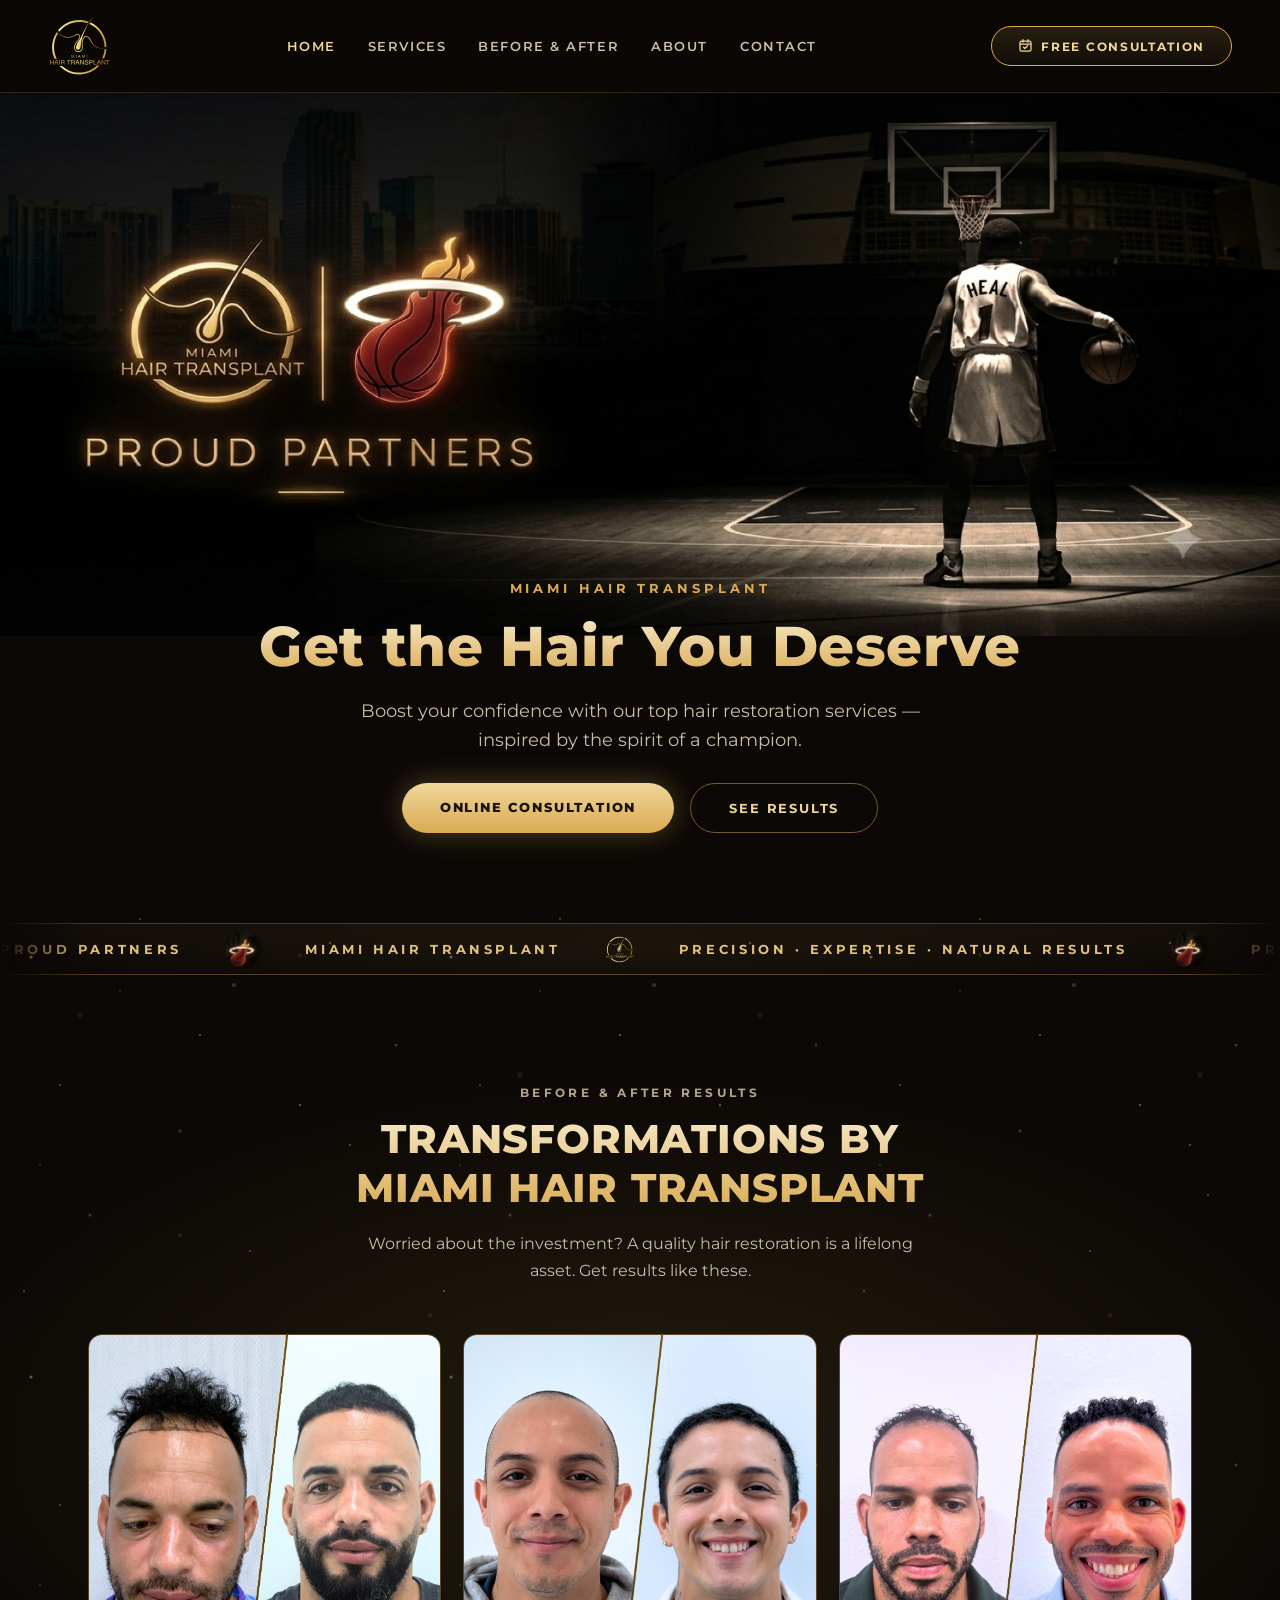
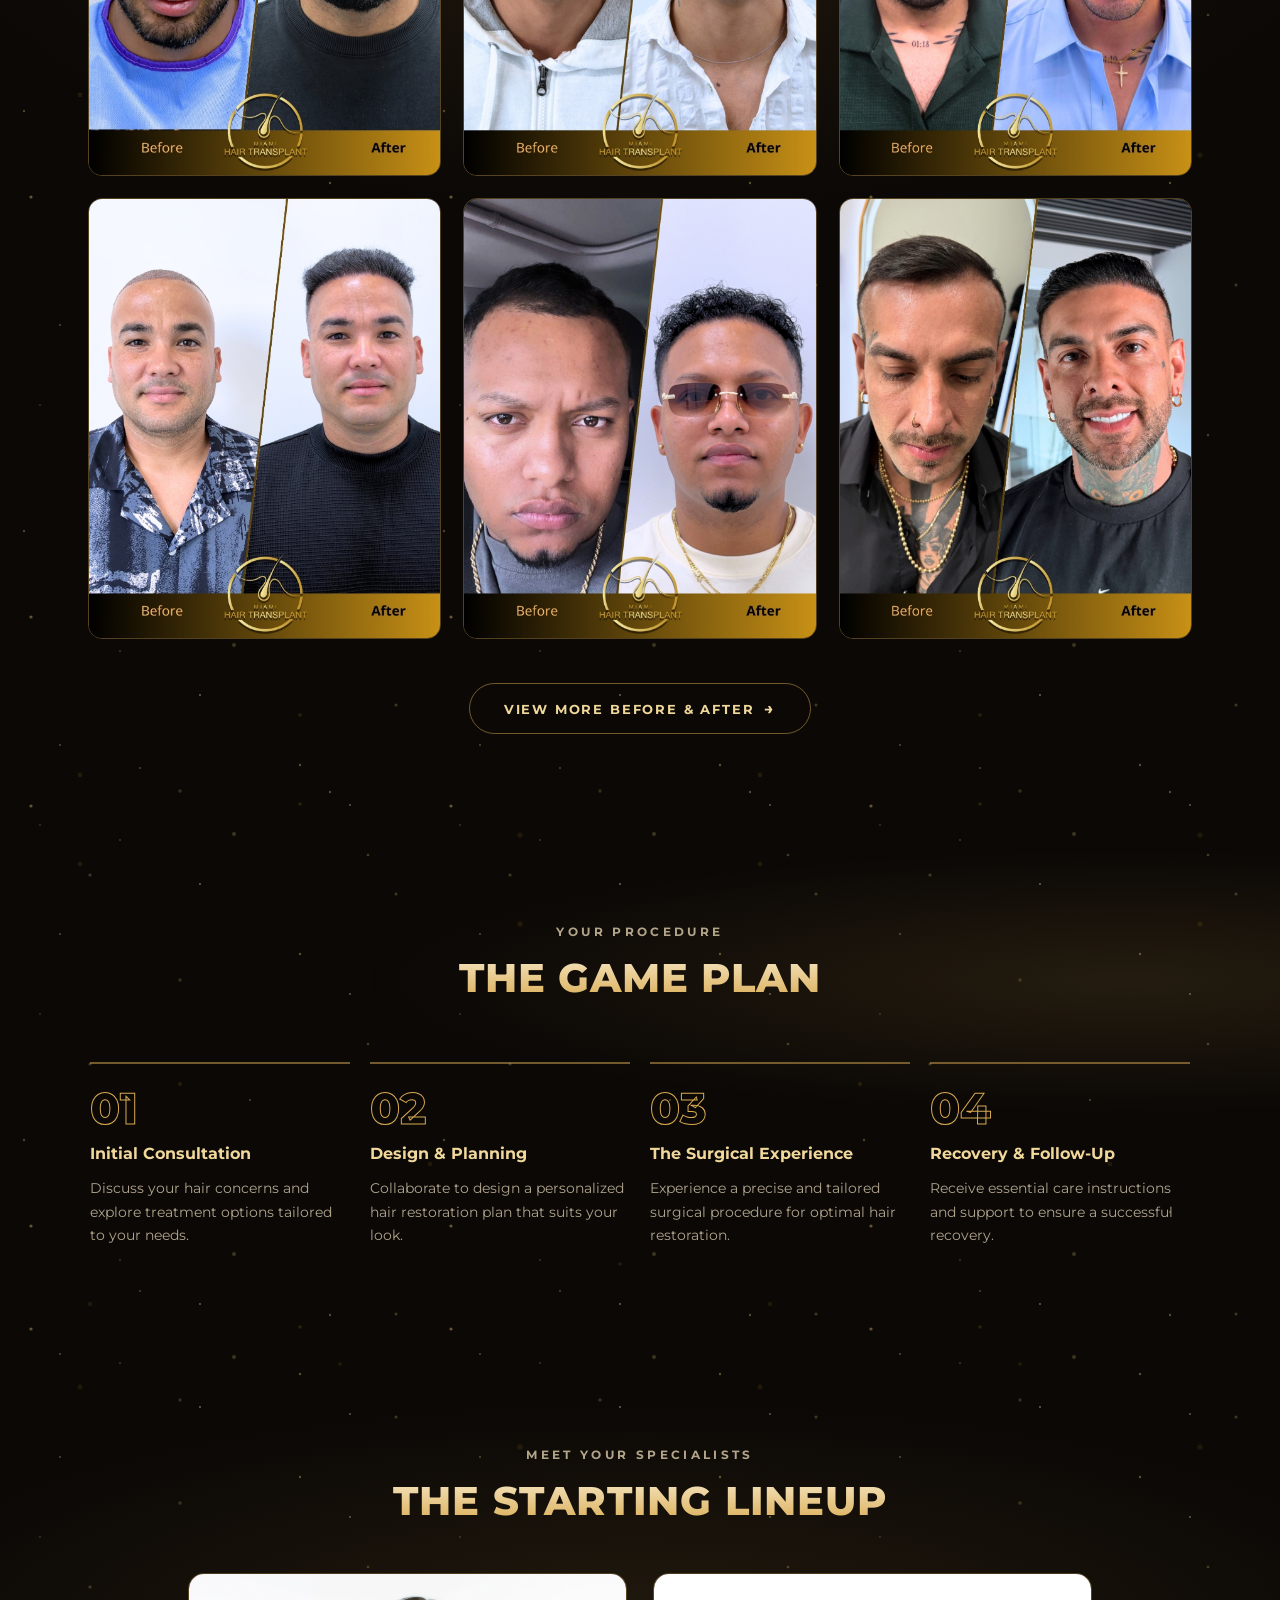
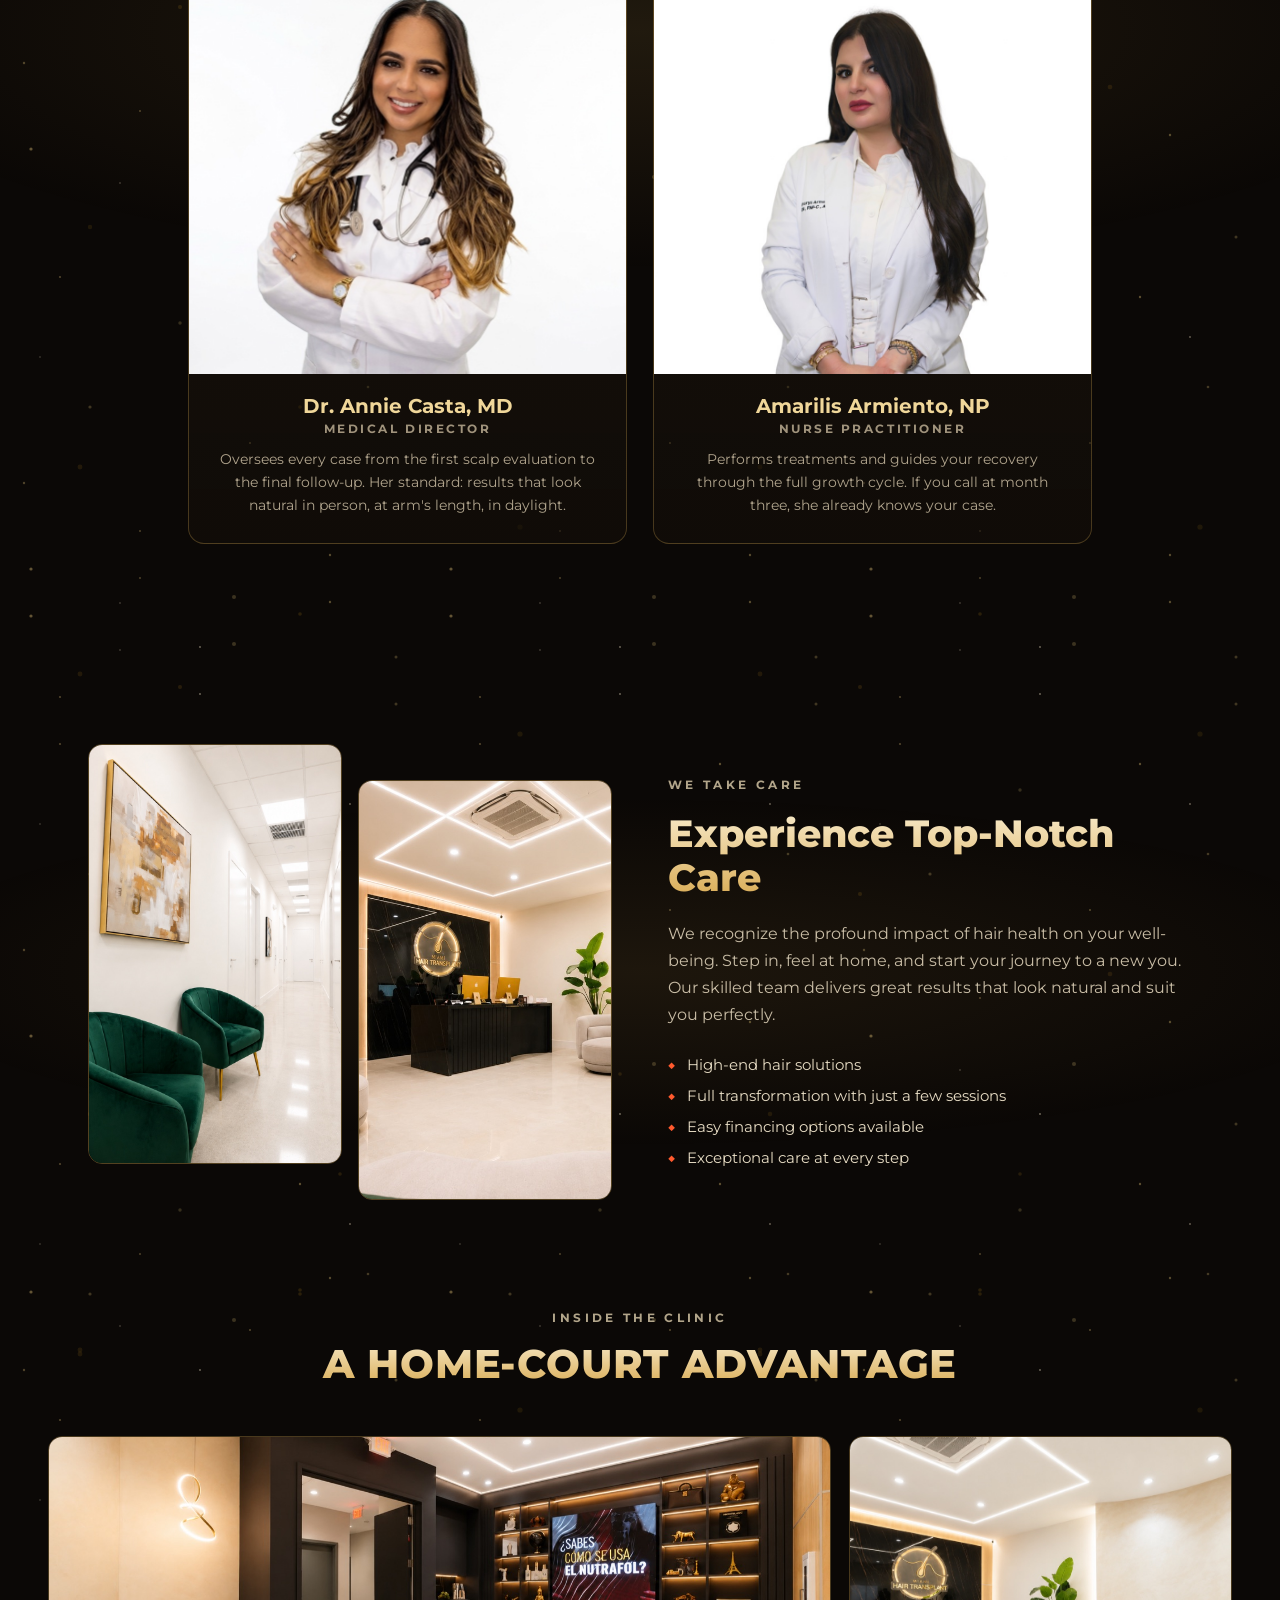
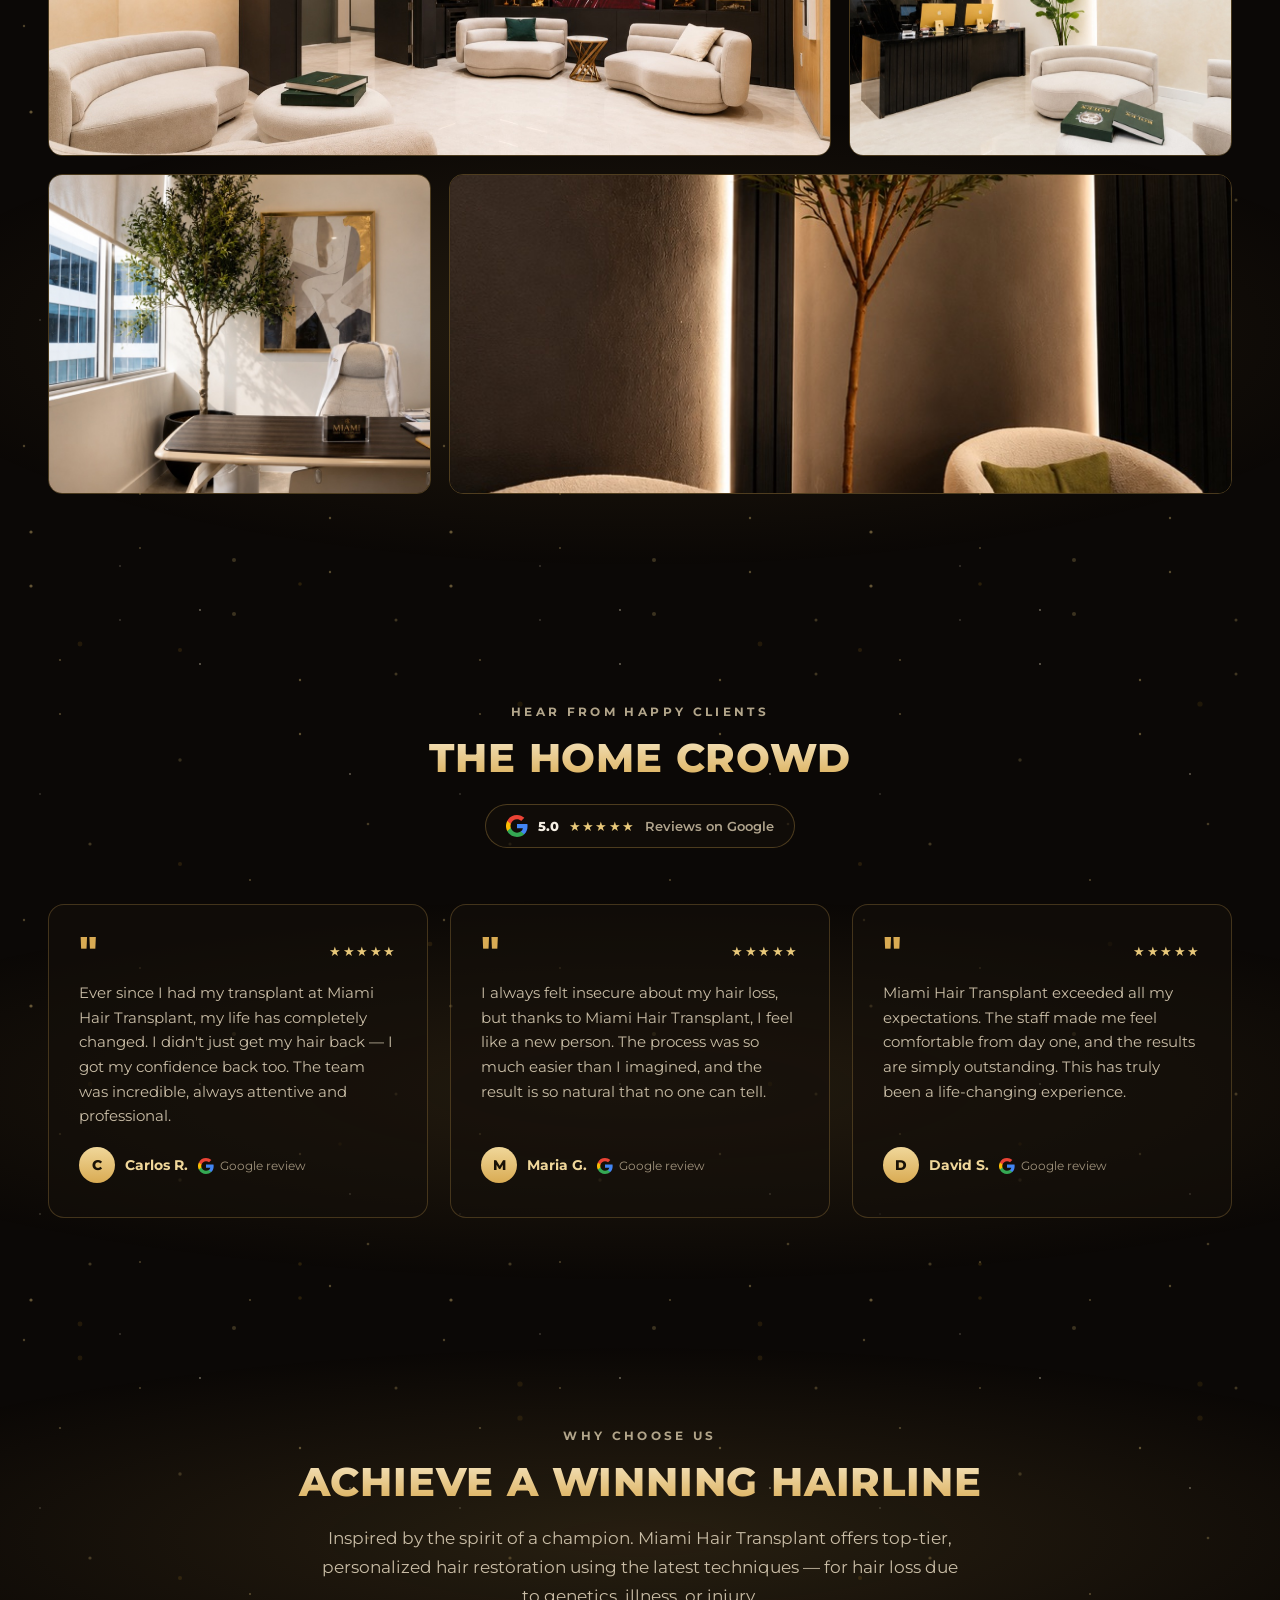
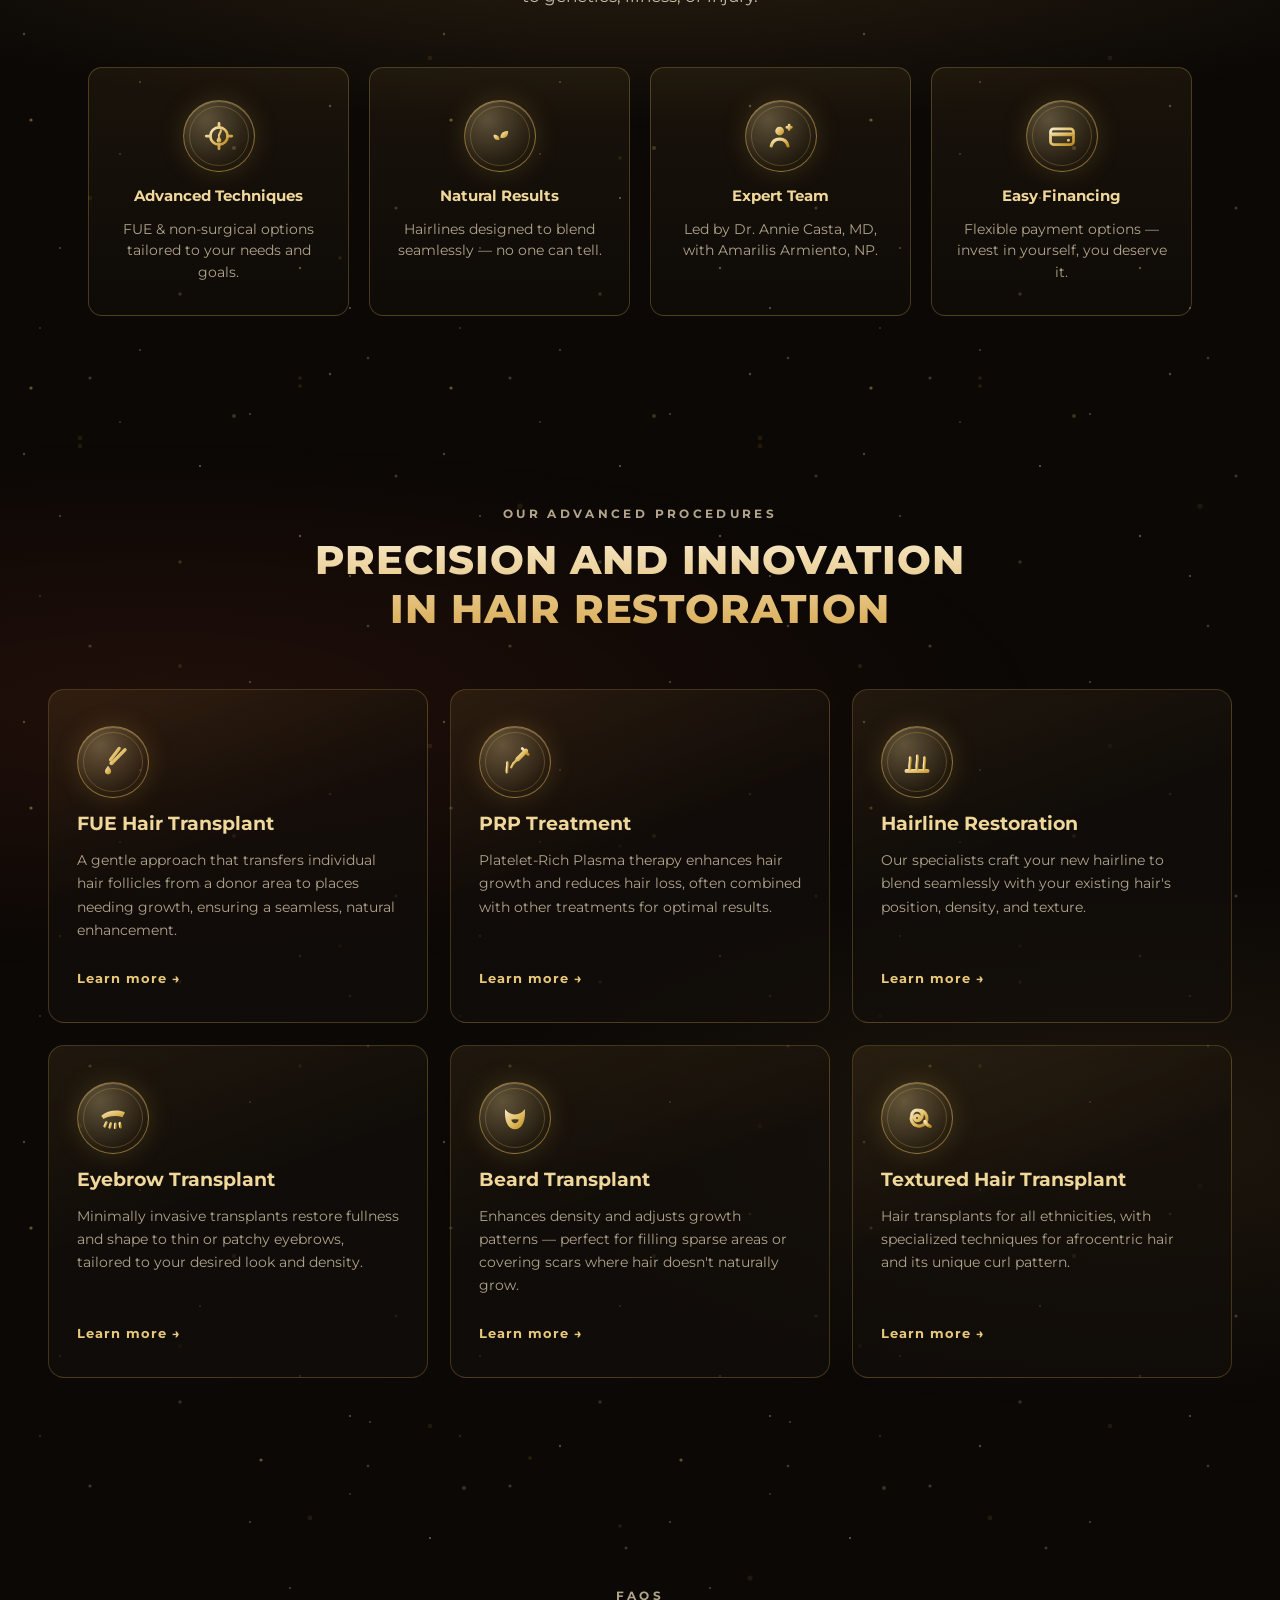
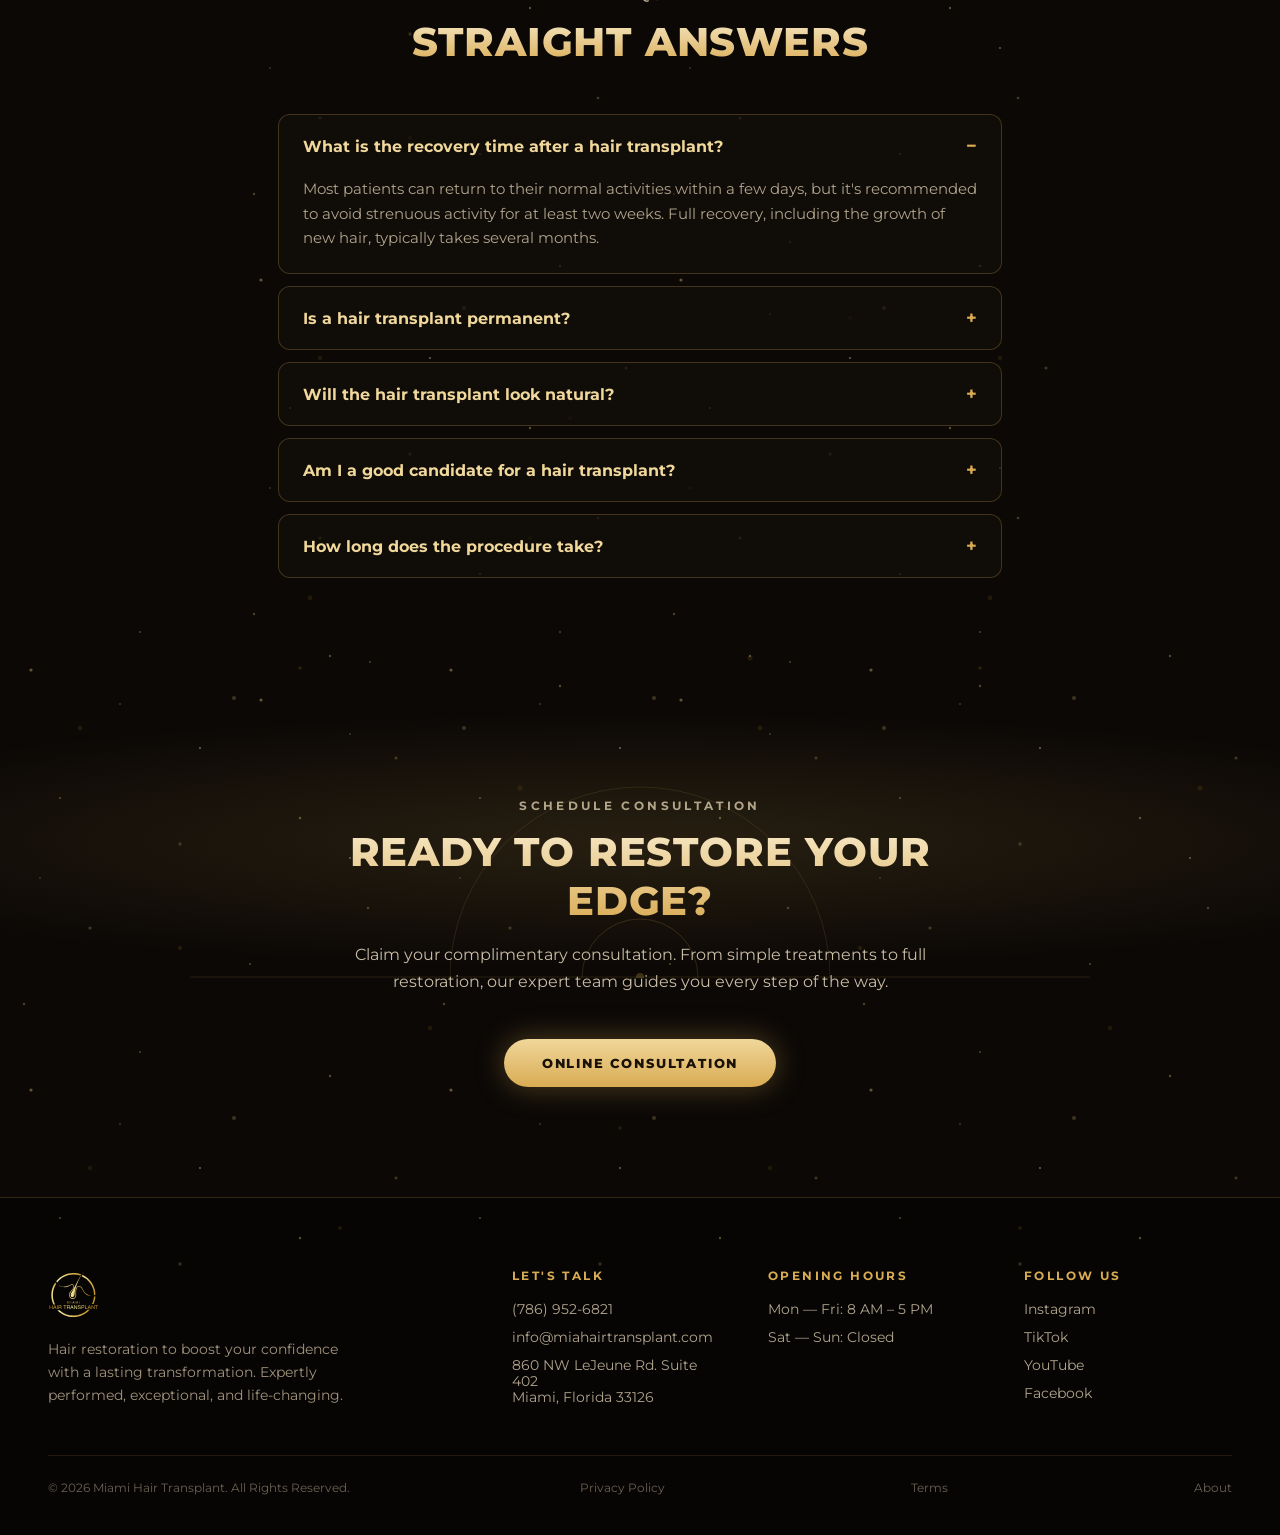
==== index.html @ b8d4bc39 "Initial commit: Miami Hair Transplant website Static marketing site (English v1): home, services, be" ====
<!DOCTYPE html>
<html lang="en">
<head>
  <meta charset="UTF-8">
  <meta http-equiv="Cache-Control" content="no-cache">
  <meta name="viewport" content="width=device-width, initial-scale=1.0">
  <title>Miami Hair Transplant — Home</title>
  <meta name="description" content="Get the hair you deserve. FUE hair transplants, PRP, hairline, eyebrow and beard restoration in Miami. Free consultations — call (786) 952-6821.">

  <meta property="og:title" content="Miami Hair Transplant — Get the Hair You Deserve">
  <meta property="og:description" content="Top hair restoration in Miami, inspired by the spirit of a champion. Free consultations.">
  <meta property="og:type" content="website">
  <meta property="og:url" content="https://miahairtransplant.com/">

  <link rel="preconnect" href="https://fonts.googleapis.com">
  <link rel="preconnect" href="https://fonts.gstatic.com" crossorigin>
  <link href="https://fonts.googleapis.com/css2?family=Montserrat:wght@400;500;600;700;800&display=swap" rel="stylesheet">

  <script type="application/ld+json">
  {
    "@context": "https://schema.org",
    "@type": "MedicalBusiness",
    "name": "Miami Hair Transplant",
    "url": "https://miahairtransplant.com/",
    "telephone": "+17869526821",
    "email": "info@miahairtransplant.com",
    "address": {
      "@type": "PostalAddress",
      "streetAddress": "860 NW LeJeune Rd, Suite 402",
      "addressLocality": "Miami",
      "addressRegion": "FL",
      "postalCode": "33126",
      "addressCountry": "US"
    },
    "openingHours": "Mo-Fr 08:00-17:00",
    "medicalSpecialty": "Dermatologic"
  }
  </script>

  <link rel="stylesheet" href="css/site.css?v=9">
</head>
<body>
  <svg width="0" height="0" style="position:absolute" aria-hidden="true"><defs>
    <linearGradient id="icoGrad" x1="0" y1="0" x2="1" y2="1">
      <stop offset="0" stop-color="#f7e9c8"/><stop offset=".5" stop-color="#e2c06a"/><stop offset="1" stop-color="#bd8b1d"/>
    </linearGradient>
  </defs></svg>

  <!-- NAV -->
  <header class="nav">
    <a href="#top" class="nav-logo">
      <img src="images/brand/logo-gold.svg" alt="Miami Hair Transplant">
    </a>
    <nav class="nav-links" aria-label="Main">
      <a href="index.html" style="color:#f0d79a">Home</a>
      <a href="services.html">Services</a>
      <a href="before-after.html">Before &amp; After</a>
      <a href="about.html">About</a>
      <a href="about.html#contact">Contact</a>
    </nav>
    <div class="nav-right">
      <a href="#consult" class="nav-cta"><svg viewBox="0 0 24 24" width="15" height="15" fill="none" stroke="currentColor" stroke-width="2" stroke-linecap="round" stroke-linejoin="round" aria-hidden="true"><rect x="3.2" y="4.8" width="17.6" height="16" rx="2.6"/><path d="M3.2 9.6h17.6M8 2.6v4M16 2.6v4"/><path d="M8.6 14.6l2.3 2.3 4.5-4.5"/></svg>Free Consultation</a>
      <a href="tel:+17869526821" class="nav-ico" aria-label="Call (786) 952-6821"><svg viewBox="0 0 24 24" width="19" height="19" fill="url(#icoGrad)" aria-hidden="true"><path d="M6.8 2.8c.7-.2 1.4.1 1.8.7l1.9 3c.4.6.3 1.4-.2 1.9l-1.2 1.2c1 2 2.6 3.6 4.6 4.6l1.2-1.2c.5-.5 1.3-.6 1.9-.2l3 1.9c.6.4.9 1.1.7 1.8l-.7 2.6c-.2.8-.9 1.3-1.7 1.3C10.6 20.4 3.6 13.4 3.6 5.2c0-.8.5-1.5 1.3-1.7z"/></svg></a>
      <a href="#consult" class="nav-ico" aria-label="Book a free consultation"><svg viewBox="0 0 24 24" width="19" height="19" fill="none" stroke="url(#icoGrad)" stroke-width="2" stroke-linecap="round" stroke-linejoin="round" aria-hidden="true"><rect x="3.2" y="4.8" width="17.6" height="16" rx="2.6"/><path d="M3.2 9.6h17.6M8 2.6v4M16 2.6v4"/><path d="M8.6 14.6l2.3 2.3 4.5-4.5"/></svg></a>
      <button class="nav-burger" aria-label="Open menu" aria-expanded="false" aria-controls="drawer">
        <span></span><span></span><span></span>
      </button>
    </div>
  </header>

  <div class="drawer-scrim" id="drawer-scrim" hidden></div>
  <aside class="drawer" id="drawer" aria-hidden="true" aria-label="Menu">
    <button class="drawer-close" aria-label="Close menu"><svg viewBox="0 0 24 24" width="22" height="22" fill="none" stroke="url(#icoGrad)" stroke-width="2.2" stroke-linecap="round" aria-hidden="true"><path d="M5 5l14 14M19 5L5 19"/></svg></button>
    <div class="drawer-head">
      <img src="images/brand/logo-gold.svg" alt="Miami Hair Transplant">
    </div>
    <nav class="drawer-links" aria-label="Menu">
      <a href="index.html">Home</a>
      <a href="services.html">Services</a>
      <a href="before-after.html">Before &amp; After</a>
      <a href="about.html">About</a>
      <a href="about.html#contact">Contact</a>
    </nav>
    <a class="drawer-cta" href="#consult">Online Consultation</a>
    <a class="drawer-phone" href="tel:+17869526821"><svg viewBox="0 0 24 24" width="18" height="18" fill="url(#icoGrad)" aria-hidden="true"><path d="M6.8 2.8c.7-.2 1.4.1 1.8.7l1.9 3c.4.6.3 1.4-.2 1.9l-1.2 1.2c1 2 2.6 3.6 4.6 4.6l1.2-1.2c.5-.5 1.3-.6 1.9-.2l3 1.9c.6.4.9 1.1.7 1.8l-.7 2.6c-.2.8-.9 1.3-1.7 1.3C10.6 20.4 3.6 13.4 3.6 5.2c0-.8.5-1.5 1.3-1.7z"/></svg>(786) 952-6821</a>
    <div class="drawer-info">
      <div class="drawer-info-item">
        <svg viewBox="0 0 24 24" width="19" height="19" fill="none" stroke="url(#icoGrad)" stroke-width="2" stroke-linecap="round" stroke-linejoin="round" aria-hidden="true"><path d="M12 21.5c4.5-4.4 6.8-8 6.8-11a6.8 6.8 0 1 0-13.6 0c0 3 2.3 6.6 6.8 11z"/><circle cx="12" cy="10.3" r="2.6" fill="url(#icoGrad)" stroke="none"/></svg>
        <span>860 NW LeJeune Rd, Suite 402<br>Miami, Florida 33126</span>
      </div>
      <div class="drawer-info-item">
        <svg viewBox="0 0 24 24" width="19" height="19" fill="none" stroke="url(#icoGrad)" stroke-width="2" stroke-linecap="round" stroke-linejoin="round" aria-hidden="true"><circle cx="12" cy="12" r="8.6"/><path d="M12 7v5.2l3.4 2"/></svg>
        <span>Mon &ndash; Fri: 8 AM &ndash; 5 PM<br>Sat &ndash; Sun: Closed</span>
      </div>
    </div>
    <div class="drawer-social">
      <a href="https://www.instagram.com/miamihairtransplant" aria-label="Instagram"><svg viewBox="0 0 24 24" width="21" height="21" fill="none" stroke="url(#icoGrad)" stroke-width="1.9" stroke-linecap="round" aria-hidden="true"><rect x="3" y="3" width="18" height="18" rx="5"/><circle cx="12" cy="12" r="4.2"/><circle cx="17.4" cy="6.6" r="1.15" fill="url(#icoGrad)" stroke="none"/></svg></a>
      <a href="https://www.tiktok.com/@Miamihairtransplant" aria-label="TikTok"><svg viewBox="0 0 24 24" width="21" height="21" fill="none" stroke="url(#icoGrad)" stroke-width="2.1" stroke-linecap="round" aria-hidden="true"><path d="M13.6 3v11.4a3.7 3.7 0 1 1-3.2-3.66"/><path d="M13.6 5.2c.9 2.2 2.7 3.6 5 3.8"/></svg></a>
      <a href="https://www.youtube.com/channel/UC0f7dtlWLFFPwHfkOV0_mSw" aria-label="YouTube"><svg viewBox="0 0 24 24" width="21" height="21" fill="none" stroke="url(#icoGrad)" stroke-width="1.9" stroke-linejoin="round" aria-hidden="true"><rect x="2.6" y="5.4" width="18.8" height="13.2" rx="3.6"/><path d="M10.2 9.4l4.6 2.6-4.6 2.6z" fill="url(#icoGrad)" stroke="none"/></svg></a>
      <a href="https://www.facebook.com/profile.php?id=61567885213808" aria-label="Facebook"><svg viewBox="0 0 24 24" width="21" height="21" fill="none" stroke="url(#icoGrad)" stroke-width="2.1" stroke-linecap="round" aria-hidden="true"><path d="M13.4 21v-7.2h2.6l.5-3h-3.1V8.9c0-.9.4-1.7 1.8-1.7h1.5V4.6c-.8-.1-1.7-.2-2.5-.2-2.6 0-4.3 1.6-4.3 4.4v2h-2.8v3h2.8V21"/></svg></a>
    </div>
  </aside>

  <!-- HERO -->
  <section class="hero" id="top">
    <picture>
      <source media="(max-width: 700px)" srcset="images/brand/banner-partners-mobile.jpg">
      <img src="images/brand/banner-partners.jpg" alt="Miami Hair Transplant × Miami Heat — Proud Partners" fetchpriority="high">
    </picture>
    <div class="hero-fade"></div>
    <div class="hero-content">
      <div class="kicker">Miami Hair Transplant</div>
      <h1>Get the Hair You Deserve</h1>
      <p>Boost your confidence with our top hair restoration services — inspired by the spirit of a champion.</p>
      <div class="hero-ctas">
        <a href="#consult" class="btn-solid">Online Consultation</a>
        <a href="#results" class="btn-outline">See Results</a>
      </div>
    </div>
  </section>

  <!-- TICKER -->
  <div class="ticker" aria-hidden="true">
    <div class="ticker-track">
      <div class="ticker-group">
        <span>Proud Partners</span><img class="tk-sep tk-heat" src="images/brand/heat-mark.png" alt=""><span>Miami Hair Transplant</span><img class="tk-sep" src="images/brand/logo-gold.svg" alt=""><span>Precision · Expertise · Natural Results</span><img class="tk-sep tk-heat" src="images/brand/heat-mark.png" alt=""><span>Proud Partners</span><img class="tk-sep" src="images/brand/logo-gold.svg" alt=""><span>Miami Hair Transplant</span><img class="tk-sep tk-heat" src="images/brand/heat-mark.png" alt=""><span>Precision · Expertise · Natural Results</span><img class="tk-sep" src="images/brand/logo-gold.svg" alt="">
      </div>
      <div class="ticker-group">
        <span>Proud Partners</span><img class="tk-sep tk-heat" src="images/brand/heat-mark.png" alt=""><span>Miami Hair Transplant</span><img class="tk-sep" src="images/brand/logo-gold.svg" alt=""><span>Precision · Expertise · Natural Results</span><img class="tk-sep tk-heat" src="images/brand/heat-mark.png" alt=""><span>Proud Partners</span><img class="tk-sep" src="images/brand/logo-gold.svg" alt=""><span>Miami Hair Transplant</span><img class="tk-sep tk-heat" src="images/brand/heat-mark.png" alt=""><span>Precision · Expertise · Natural Results</span><img class="tk-sep" src="images/brand/logo-gold.svg" alt="">
      </div>
    </div>
  </div>


  <!-- BEFORE / AFTER -->
  <div class="results-wrap">
  <section id="results" class="results">
    <div class="eyebrow">Before &amp; After Results</div>
    <h2 class="gold-h">Transformations by<br>Miami Hair Transplant</h2>
    <p class="section-lede" style="max-width:560px; font-size:16px; margin-bottom:50px">Worried about the investment? A quality hair restoration is a lifelong asset. Get results like these.</p>
    <div class="ba-grid">
      <div class="ba-item"><div class="ba-box"><img src="images/cases/case-02/1.jpg" alt="Before and after: Sapphire FUE hair transplant, nine months post-op" loading="lazy"></div></div>
      <div class="ba-item"><div class="ba-box"><img src="images/cases/case-01/1.jpg" alt="Before and after: FUE hair transplant, five months post-op" loading="lazy"></div></div>
      <div class="ba-item"><div class="ba-box"><img src="images/cases/case-16/1.jpg" alt="Before and after: frontal-zone FUE restoration, nine months post-op" loading="lazy"></div></div>
      <div class="ba-item"><div class="ba-box"><img src="images/cases/case-09/1.jpg" alt="Before and after: crown-focused FUE restoration, eight months post-op" loading="lazy"></div></div>
      <div class="ba-item"><div class="ba-box"><img src="images/cases/case-15/1.jpg" alt="Before and after: textured hair FUE transplant, nine months post-op" loading="lazy"></div></div>
      <div class="ba-item"><div class="ba-box"><img src="images/cases/case-03/1.jpg" alt="Before and after: mid-scalp and crown FUE restoration, ten months post-op" loading="lazy"></div></div>
    </div>
    <a class="ba-more" href="before-after.html">View More Before &amp; After <span class="ba-more-arrow" aria-hidden="true">&rarr;</span></a>
  </section>
  </div>

  <!-- PROCESS -->
  <section id="process" class="process">
    <div class="process-inner">
      <div class="process-head">
        <div class="eyebrow">Your Procedure</div>
        <h2 class="gold-h" style="margin-bottom:0">The Game Plan</h2>
      </div>
      <div class="steps">
        <div class="step">
          <div class="step-num">01</div>
          <h3>Initial Consultation</h3>
          <p>Discuss your hair concerns and explore treatment options tailored to your needs.</p>
        </div>
        <div class="step">
          <div class="step-num">02</div>
          <h3>Design &amp; Planning</h3>
          <p>Collaborate to design a personalized hair restoration plan that suits your look.</p>
        </div>
        <div class="step">
          <div class="step-num">03</div>
          <h3>The Surgical Experience</h3>
          <p>Experience a precise and tailored surgical procedure for optimal hair restoration.</p>
        </div>
        <div class="step">
          <div class="step-num">04</div>
          <h3>Recovery &amp; Follow-Up</h3>
          <p>Receive essential care instructions and support to ensure a successful recovery.</p>
        </div>
      </div>
    </div>
  </section>


  <!-- TEAM -->
  <div class="team-wrap">
  <section id="team" class="team">
    <div class="team-head">
      <div class="eyebrow">Meet Your Specialists</div>
      <h2 class="gold-h" style="margin-bottom:0">The Starting Lineup</h2>
    </div>
    <div class="team-grid">
      <div class="team-card">
        <div class="team-photo"><img src="images/staff/annie-casta.jpg" alt="Dr. Annie Casta, MD, Medical Director of Miami Hair Transplant" loading="lazy"></div>
        <h3>Dr. Annie Casta, MD</h3>
        <div class="team-role">Medical Director</div>
        <p>Oversees every case from the first scalp evaluation to the final follow-up. Her standard: results that look natural in person, at arm's length, in daylight.</p>
      </div>
      <div class="team-card">
        <div class="team-photo"><img src="images/staff/amarilis-armiento-3.jpg" alt="Amarilis Armiento, NP, Nurse Practitioner at Miami Hair Transplant" loading="lazy"></div>
        <h3>Amarilis Armiento, NP</h3>
        <div class="team-role">Nurse Practitioner</div>
        <p>Performs treatments and guides your recovery through the full growth cycle. If you call at month three, she already knows your case.</p>
      </div>
    </div>
  </section>
  </div>

  <!-- CLINIC / CARE -->
  <div class="care-wrap">
  <section class="care">
    <div class="care-photos">
      <img src="images/clinic/clinic-4.jpg" alt="Miami Hair Transplant reception" loading="lazy">
      <img src="images/clinic/clinic-7.jpg" alt="Miami Hair Transplant lounge" loading="lazy">
    </div>
    <div class="care-copy">
      <div class="eyebrow">We Take Care</div>
      <h2>Experience Top-Notch Care</h2>
      <p>We recognize the profound impact of hair health on your well-being. Step in, feel at home, and start your journey to a new you. Our skilled team delivers great results that look natural and suit you perfectly.</p>
      <div class="care-list">
        <div><span class="fl">◆</span>High-end hair solutions</div>
        <div><span class="fl">◆</span>Full transformation with just a few sessions</div>
        <div><span class="fl">◆</span>Easy financing options available</div>
        <div><span class="fl">◆</span>Exceptional care at every step</div>
      </div>
    </div>
  </section>
  </div>

  <!-- CLINIC GALLERY -->
  <section class="gallery">
    <div class="gallery-inner">
      <div class="gallery-head">
        <div class="eyebrow">Inside the Clinic</div>
        <h2 class="gold-h" style="margin-bottom:0">A Home-Court Advantage</h2>
      </div>
      <div class="gallery-grid">
        <img class="wide" src="images/clinic/clinic-8.jpg" alt="Patient lounge at Miami Hair Transplant" loading="lazy">
        <img src="images/clinic/clinic-6.jpg" alt="Reception at Miami Hair Transplant" loading="lazy">
        <img src="images/clinic/clinic-1.jpg" alt="Consultation office" loading="lazy">
        <img class="wide" src="images/clinic/clinic-3.jpg" alt="Clinic hallway" loading="lazy">
      </div>
    </div>
  </section>

  <!-- TESTIMONIALS -->
  <section class="testi">
    <div class="testi-inner">
      <div class="testi-head">
        <div class="eyebrow">Hear From Happy Clients</div>
        <h2 class="gold-h" style="margin-bottom:0">The Home Crowd</h2>
        <div class="g-badge">
          <svg viewBox="0 0 24 24" width="22" height="22" aria-hidden="true"><path fill="#4285F4" d="M23.5 12.27c0-.85-.08-1.67-.22-2.45H12v4.64h6.45a5.52 5.52 0 0 1-2.39 3.62v3h3.87c2.26-2.09 3.57-5.17 3.57-8.81z"/><path fill="#34A853" d="M12 24c3.24 0 5.96-1.07 7.93-2.91l-3.87-3c-1.07.72-2.44 1.14-4.06 1.14-3.12 0-5.77-2.11-6.71-4.95H1.29v3.1A12 12 0 0 0 12 24z"/><path fill="#FBBC05" d="M5.29 14.28A7.2 7.2 0 0 1 4.91 12c0-.79.14-1.56.38-2.28v-3.1H1.29a12 12 0 0 0 0 10.76l4-3.1z"/><path fill="#EA4335" d="M12 4.77c1.76 0 3.34.6 4.58 1.79l3.44-3.44C17.95 1.19 15.23 0 12 0A12 12 0 0 0 1.29 6.62l4 3.1C6.23 6.88 8.88 4.77 12 4.77z"/></svg>
          <span class="g-score">5.0</span>
          <span class="g-stars" aria-label="5 out of 5 stars">★★★★★</span>
          <span class="g-note">Reviews on Google</span>
        </div>
      </div>
      <div class="testi-grid">
        <div class="testi-card">
          <div class="testi-top"><span class="testi-mark">"</span><span class="card-stars" aria-label="5 out of 5 stars">★★★★★</span></div>
          <blockquote>Ever since I had my transplant at Miami Hair Transplant, my life has completely changed. I didn't just get my hair back — I got my confidence back too. The team was incredible, always attentive and professional.</blockquote>
          <div class="testi-who">
            <div class="testi-avatar">C</div>
            <div class="testi-name">Carlos R.</div>
            <div class="testi-src"><svg class="g-mini" viewBox="0 0 24 24" width="16" height="16" aria-hidden="true"><path fill="#4285F4" d="M23.5 12.27c0-.85-.08-1.67-.22-2.45H12v4.64h6.45a5.52 5.52 0 0 1-2.39 3.62v3h3.87c2.26-2.09 3.57-5.17 3.57-8.81z"/><path fill="#34A853" d="M12 24c3.24 0 5.96-1.07 7.93-2.91l-3.87-3c-1.07.72-2.44 1.14-4.06 1.14-3.12 0-5.77-2.11-6.71-4.95H1.29v3.1A12 12 0 0 0 12 24z"/><path fill="#FBBC05" d="M5.29 14.28A7.2 7.2 0 0 1 4.91 12c0-.79.14-1.56.38-2.28v-3.1H1.29a12 12 0 0 0 0 10.76l4-3.1z"/><path fill="#EA4335" d="M12 4.77c1.76 0 3.34.6 4.58 1.79l3.44-3.44C17.95 1.19 15.23 0 12 0A12 12 0 0 0 1.29 6.62l4 3.1C6.23 6.88 8.88 4.77 12 4.77z"/></svg><span>Google review</span></div>
          </div>
        </div>
        <div class="testi-card">
          <div class="testi-top"><span class="testi-mark">"</span><span class="card-stars" aria-label="5 out of 5 stars">★★★★★</span></div>
          <blockquote>I always felt insecure about my hair loss, but thanks to Miami Hair Transplant, I feel like a new person. The process was so much easier than I imagined, and the result is so natural that no one can tell.</blockquote>
          <div class="testi-who">
            <div class="testi-avatar">M</div>
            <div class="testi-name">Maria G.</div>
            <div class="testi-src"><svg class="g-mini" viewBox="0 0 24 24" width="16" height="16" aria-hidden="true"><path fill="#4285F4" d="M23.5 12.27c0-.85-.08-1.67-.22-2.45H12v4.64h6.45a5.52 5.52 0 0 1-2.39 3.62v3h3.87c2.26-2.09 3.57-5.17 3.57-8.81z"/><path fill="#34A853" d="M12 24c3.24 0 5.96-1.07 7.93-2.91l-3.87-3c-1.07.72-2.44 1.14-4.06 1.14-3.12 0-5.77-2.11-6.71-4.95H1.29v3.1A12 12 0 0 0 12 24z"/><path fill="#FBBC05" d="M5.29 14.28A7.2 7.2 0 0 1 4.91 12c0-.79.14-1.56.38-2.28v-3.1H1.29a12 12 0 0 0 0 10.76l4-3.1z"/><path fill="#EA4335" d="M12 4.77c1.76 0 3.34.6 4.58 1.79l3.44-3.44C17.95 1.19 15.23 0 12 0A12 12 0 0 0 1.29 6.62l4 3.1C6.23 6.88 8.88 4.77 12 4.77z"/></svg><span>Google review</span></div>
          </div>
        </div>
        <div class="testi-card">
          <div class="testi-top"><span class="testi-mark">"</span><span class="card-stars" aria-label="5 out of 5 stars">★★★★★</span></div>
          <blockquote>Miami Hair Transplant exceeded all my expectations. The staff made me feel comfortable from day one, and the results are simply outstanding. This has truly been a life-changing experience.</blockquote>
          <div class="testi-who">
            <div class="testi-avatar">D</div>
            <div class="testi-name">David S.</div>
            <div class="testi-src"><svg class="g-mini" viewBox="0 0 24 24" width="16" height="16" aria-hidden="true"><path fill="#4285F4" d="M23.5 12.27c0-.85-.08-1.67-.22-2.45H12v4.64h6.45a5.52 5.52 0 0 1-2.39 3.62v3h3.87c2.26-2.09 3.57-5.17 3.57-8.81z"/><path fill="#34A853" d="M12 24c3.24 0 5.96-1.07 7.93-2.91l-3.87-3c-1.07.72-2.44 1.14-4.06 1.14-3.12 0-5.77-2.11-6.71-4.95H1.29v3.1A12 12 0 0 0 12 24z"/><path fill="#FBBC05" d="M5.29 14.28A7.2 7.2 0 0 1 4.91 12c0-.79.14-1.56.38-2.28v-3.1H1.29a12 12 0 0 0 0 10.76l4-3.1z"/><path fill="#EA4335" d="M12 4.77c1.76 0 3.34.6 4.58 1.79l3.44-3.44C17.95 1.19 15.23 0 12 0A12 12 0 0 0 1.29 6.62l4 3.1C6.23 6.88 8.88 4.77 12 4.77z"/></svg><span>Google review</span></div>
          </div>
        </div>
      </div>
    </div>
  </section>

  <!-- WHY US -->
  <div class="why-wrap">
  <section id="why" class="why">
    <div class="eyebrow">Why Choose Us</div>
    <h2 class="gold-h">Achieve a Winning Hairline</h2>
    <p class="section-lede">Inspired by the spirit of a champion. Miami Hair Transplant offers top-tier, personalized hair restoration using the latest techniques — for hair loss due to genetics, illness, or injury.</p>
    <div class="why-grid">
      <div class="why-card">
        <div class="medal"><svg width="30" height="30" viewBox="0 0 24 24" fill="none" stroke="url(#icoGrad)" stroke-width="1.7" stroke-linecap="round" stroke-linejoin="round"><circle cx="12" cy="12" r="6.9" stroke-width="2.2"/><path d="M12 1.8v3.4M12 18.8v3.4M1.8 12h3.4M18.8 12h3.4" stroke-width="2.2"/><path d="M12 12.1c1.2 1.5 1.9 2.5 1.9 3.4a1.9 1.9 0 1 1-3.8 0c0-.9.7-1.9 1.9-3.4z" fill="url(#icoGrad)" stroke="none"/><path d="M12 12.1c0-2.2 1.6-2.6 1.6-4.6" stroke-width="1.8"/></svg></div>
        <h3>Advanced Techniques</h3>
        <p>FUE &amp; non-surgical options tailored to your needs and goals.</p>
      </div>
      <div class="why-card">
        <div class="medal"><svg width="30" height="30" viewBox="0 0 24 24" fill="none" stroke="url(#icoGrad)" stroke-width="1.7" stroke-linecap="round" stroke-linejoin="round"><path d="M12 20.4v-7" stroke-width="2.3"/><path d="M12.4 13.6c-.3-3.5 2.2-5.6 6.1-5.5.3 4-2.5 6-6.1 5.5z" fill="url(#icoGrad)" stroke="none"/><path d="M11.6 15.2c.2-2.6-1.7-4.2-4.7-4.1-.2 3 1.9 4.5 4.7 4.1z" fill="url(#icoGrad)" stroke="none"/><path d="M8.4 20.4h7.2" stroke-width="2.3"/></svg></div>
        <h3>Natural Results</h3>
        <p>Hairlines designed to blend seamlessly — no one can tell.</p>
      </div>
      <div class="why-card">
        <div class="medal"><svg width="30" height="30" viewBox="0 0 24 24" fill="none" stroke="url(#icoGrad)" stroke-width="1.7" stroke-linecap="round" stroke-linejoin="round"><circle cx="10.9" cy="8" r="3.5" fill="url(#icoGrad)" stroke="none"/><path d="M4.2 20c.8-3.6 3.4-5.5 6.7-5.5s5.9 1.9 6.7 5.5" stroke-width="2.5"/><path d="M18.5 3.2v3.6M16.7 5h3.6" stroke-width="2.2"/></svg></div>
        <h3>Expert Team</h3>
        <p>Led by Dr. Annie Casta, MD, with Amarilis Armiento, NP.</p>
      </div>
      <div class="why-card">
        <div class="medal"><svg width="30" height="30" viewBox="0 0 24 24" fill="none" stroke="url(#icoGrad)" stroke-width="1.7" stroke-linecap="round" stroke-linejoin="round"><rect x="2.8" y="6.2" width="18.4" height="12.6" rx="2.4" stroke-width="2.2"/><rect x="2.8" y="9.2" width="18.4" height="3" fill="url(#icoGrad)" stroke="none"/><path d="M6.4 15.4h4.6" stroke-width="2.2"/><circle cx="17.2" cy="15.4" r="1.2" fill="url(#icoGrad)" stroke="none"/></svg></div>
        <h3>Easy Financing</h3>
        <p>Flexible payment options — invest in yourself, you deserve it.</p>
      </div>
    </div>
  </section>
  </div>

  <!-- SERVICES -->
  <section id="services" class="services">
    <div class="services-inner">
      <div class="services-head">
        <div class="eyebrow">Our Advanced Procedures</div>
        <h2 class="gold-h" style="margin-bottom:0">Precision and Innovation<br>in Hair Restoration</h2>
      </div>
      <div class="svc-grid">
        <div class="svc-card">
          <div class="medal"><svg width="32" height="32" viewBox="0 0 24 24" fill="none" stroke="url(#icoGrad)" stroke-width="1.7" stroke-linecap="round" stroke-linejoin="round"><path d="M21 2.8l-9.6 9.8" stroke-width="2.5"/><path d="M16.6 1.8l-6.4 8.6" stroke-width="2.5"/><circle cx="10.9" cy="13" r="1.5" fill="url(#icoGrad)" stroke="none"/><path d="M8.3 14.9c1.5 1.9 2.3 3 2.3 4.1a2.3 2.3 0 1 1-4.6 0c0-1.1.8-2.2 2.3-4.1z" fill="url(#icoGrad)" stroke="none"/></svg></div>
          <h3>FUE Hair Transplant</h3>
          <p>A gentle approach that transfers individual hair follicles from a donor area to places needing growth, ensuring a seamless, natural enhancement.</p>
          <a class="svc-more" href="services.html#fue">Learn more &rarr;</a>
        </div>
        <div class="svc-card">
          <div class="medal"><svg width="32" height="32" viewBox="0 0 24 24" fill="none" stroke="url(#icoGrad)" stroke-width="1.7" stroke-linecap="round" stroke-linejoin="round"><path d="M20.2 3.6l-6.2 6.2" stroke-width="3.4"/><path d="M17.4 1.9l4.5 4.5" stroke-width="2"/><path d="M14.2 9.6l-3.4 3.4" stroke-width="1.7"/><path d="M10.8 13l-1.6 3" stroke-width="1.7"/><path d="M2.6 19.6h18.8" stroke-width="2.5"/><path d="M6 19.6c-.5-2.7.7-4.4.3-7.1" stroke-width="2"/></svg></div>
          <h3>PRP Treatment</h3>
          <p>Platelet-Rich Plasma therapy enhances hair growth and reduces hair loss, often combined with other treatments for optimal results.</p>
          <a class="svc-more" href="services.html#prp">Learn more &rarr;</a>
        </div>
        <div class="svc-card">
          <div class="medal"><svg width="32" height="32" viewBox="0 0 24 24" fill="none" stroke="url(#icoGrad)" stroke-width="1.7" stroke-linecap="round" stroke-linejoin="round"><rect x="2.6" y="17.2" width="18.8" height="3" rx="1.5" fill="url(#icoGrad)" stroke="none"/><path d="M6.6 17.2c-.7-3.3.9-5.2.3-8.4" stroke-width="2.2"/><path d="M12 17.2c-.7-3.9.9-6 .3-9.8" stroke-width="2.2"/><path d="M17.4 17.2c-.7-3.3.9-5.2.3-8.4" stroke-width="2.2"/></svg></div>
          <h3>Hairline Restoration</h3>
          <p>Our specialists craft your new hairline to blend seamlessly with your existing hair's position, density, and texture.</p>
          <a class="svc-more" href="services.html#hairline">Learn more &rarr;</a>
        </div>
        <div class="svc-card">
          <div class="medal"><svg width="32" height="32" viewBox="0 0 24 24" fill="none" stroke="url(#icoGrad)" stroke-width="1.7" stroke-linecap="round" stroke-linejoin="round"><path d="M3.2 10.4C7.6 6.2 15.8 5.4 21 7.8l-1.9 3.6c-4.6-1.6-10.6-1-14.3 1.4z" fill="url(#icoGrad)" stroke="none"/><path d="M7 15.4l-1.2 2.8" stroke-width="2"/><path d="M10.4 16.2l-.8 2.9" stroke-width="2"/><path d="M13.8 16.4l-.2 2.9" stroke-width="2"/><path d="M17.1 15.9l.5 2.9" stroke-width="2"/></svg></div>
          <h3>Eyebrow Transplant</h3>
          <p>Minimally invasive transplants restore fullness and shape to thin or patchy eyebrows, tailored to your desired look and density.</p>
          <a class="svc-more" href="services.html#eyebrow">Learn more &rarr;</a>
        </div>
        <div class="svc-card">
          <div class="medal"><svg width="32" height="32" viewBox="0 0 24 24" fill="none" stroke="url(#icoGrad)" stroke-width="1.7" stroke-linecap="round" stroke-linejoin="round"><path fill-rule="evenodd" d="M4.6 5.2c-.8 9 2.2 15.2 7.4 15.2s8.2-6.2 7.4-15.2C17.6 7.9 15 9.3 12 9.3S6.4 7.9 4.6 5.2zm4.6 8.1c.8-.6 4.8-.6 5.6 0-.5 1.7-1.6 2.6-2.8 2.6s-2.3-.9-2.8-2.6z" fill="url(#icoGrad)" stroke="none"/></svg></div>
          <h3>Beard Transplant</h3>
          <p>Enhances density and adjusts growth patterns — perfect for filling sparse areas or covering scars where hair doesn't naturally grow.</p>
          <a class="svc-more" href="services.html#beard">Learn more &rarr;</a>
        </div>
        <div class="svc-card">
          <div class="medal"><svg width="32" height="32" viewBox="0 0 24 24" fill="none" stroke="url(#icoGrad)" stroke-width="1.7" stroke-linecap="round" stroke-linejoin="round"><path d="M13.9 12a1.9 1.9 0 1 0-1.9 1.9 3.9 3.9 0 1 0-3.9-3.9A5.9 5.9 0 1 0 14 6.3" stroke-width="2.4"/><path d="M17.9 14.6c.9 1.9 2.4 3.2 4 3.6" stroke-width="2.4"/></svg></div>
          <h3>Textured Hair Transplant</h3>
          <p>Hair transplants for all ethnicities, with specialized techniques for afrocentric hair and its unique curl pattern.</p>
          <a class="svc-more" href="services.html#textured">Learn more &rarr;</a>
        </div>
      </div>
    </div>
  </section>

  <!-- FAQ -->
  <section id="faq" class="faq">
    <div class="faq-head">
      <div class="eyebrow">FAQs</div>
      <h2 class="gold-h" style="margin-bottom:0">Straight Answers</h2>
    </div>
    <div class="faq-list">
      <div class="faq-item open">
        <button class="faq-q" aria-expanded="true">
          <span>What is the recovery time after a hair transplant?</span>
          <span class="faq-mark">−</span>
        </button>
        <div class="faq-a"><div>Most patients can return to their normal activities within a few days, but it's recommended to avoid strenuous activity for at least two weeks. Full recovery, including the growth of new hair, typically takes several months.</div></div>
      </div>
      <div class="faq-item">
        <button class="faq-q" aria-expanded="false">
          <span>Is a hair transplant permanent?</span>
          <span class="faq-mark">+</span>
        </button>
        <div class="faq-a"><div>Yes, the results of a hair transplant are considered permanent. The transplanted hair follicles are taken from areas resistant to hair loss and will continue to grow naturally in the recipient area.</div></div>
      </div>
      <div class="faq-item">
        <button class="faq-q" aria-expanded="false">
          <span>Will the hair transplant look natural?</span>
          <span class="faq-mark">+</span>
        </button>
        <div class="faq-a"><div>Absolutely. Our skilled surgeons design your hairline and place each graft with precision, ensuring a natural appearance that blends seamlessly with your existing hair.</div></div>
      </div>
      <div class="faq-item">
        <button class="faq-q" aria-expanded="false">
          <span>Am I a good candidate for a hair transplant?</span>
          <span class="faq-mark">+</span>
        </button>
        <div class="faq-a"><div>Candidates are generally those experiencing significant hair loss or thinning. The best way to determine your eligibility is through a consultation where we assess your hair loss pattern and overall health.</div></div>
      </div>
      <div class="faq-item">
        <button class="faq-q" aria-expanded="false">
          <span>How long does the procedure take?</span>
          <span class="faq-mark">+</span>
        </button>
        <div class="faq-a"><div>The duration varies depending on the extent of hair loss and the number of grafts needed. Most procedures take between 4 to 8 hours.</div></div>
      </div>
    </div>
  </section>

  <!-- CONSULTATION FORM -->
  <section id="consult" class="consult">
    <div class="consult-inner">
      <div class="eyebrow">Schedule Consultation</div>
      <h2 class="gold-h">Ready to Restore Your Edge?</h2>
      <p class="consult-lede">Claim your complimentary consultation. From simple treatments to full restoration, our expert team guides you every step of the way.</p>
      <a class="btn-solid consult-open" href="#consult-modal">Online Consultation</a>
    </div>
  </section>


  <!-- CONSULTATION MODAL -->
  <div class="modal-scrim" id="modal-scrim" hidden></div>
  <div class="modal" id="consult-modal" role="dialog" aria-modal="true" aria-labelledby="modal-title" aria-hidden="true">
    <button class="modal-close" aria-label="Close form"><svg viewBox="0 0 24 24" width="20" height="20" fill="none" stroke="url(#icoGrad)" stroke-width="2.2" stroke-linecap="round" aria-hidden="true"><path d="M5 5l14 14M19 5L5 19"/></svg></button>
    <div class="eyebrow">Schedule Consultation</div>
    <h3 class="gold-h" id="modal-title" style="margin-bottom:8px">Online Consultation</h3>
    <p class="modal-lede">Share your hair loss photos and details, and our specialist will review them. A coordinator will then contact you with personalized treatment options!</p>
    <div class="modal-form-wrap" id="modal-form-wrap">
      <div class="modal-loading" id="modal-loading">Loading form&hellip;</div>
      <iframe
        data-src="https://app.miahairtransplant.com/widget/form/svnJf2EAuAwNGxMDC2Iy"
        style="width:100%;border:none;border-radius:3px"
        id="inline-svnJf2EAuAwNGxMDC2Iy"
        data-layout="{'id':'INLINE'}"
        data-trigger-type="alwaysShow"
        data-trigger-value=""
        data-activation-type="alwaysActivated"
        data-activation-value=""
        data-deactivation-type="neverDeactivate"
        data-deactivation-value=""
        data-form-name="EN Online Consultation"
        data-height="1710"
        data-layout-iframe-id="inline-svnJf2EAuAwNGxMDC2Iy"
        data-form-id="svnJf2EAuAwNGxMDC2Iy"
        title="EN Online Consultation">
      </iframe>
    </div>
  </div>

  <!-- FOOTER -->
  <footer class="footer">
    <div class="footer-grid">
      <div class="footer-brand">
        <img src="images/brand/logo-gold.svg" alt="Miami Hair Transplant">
        <p>Hair restoration to boost your confidence with a lasting transformation. Expertly performed, exceptional, and life-changing.</p>
      </div>
      <div class="footer-col">
        <div class="footer-title">Let's Talk</div>
        <div><a href="tel:+17869526821">(786) 952-6821</a></div>
        <div><a href="mailto:info@miahairtransplant.com">info@miahairtransplant.com</a></div>
        <div>860 NW LeJeune Rd. Suite 402<br>Miami, Florida 33126</div>
      </div>
      <div class="footer-col">
        <div class="footer-title">Opening Hours</div>
        <div>Mon — Fri: 8 AM – 5 PM</div>
        <div>Sat — Sun: Closed</div>
      </div>
      <div class="footer-col">
        <div class="footer-title">Follow Us</div>
        <a href="https://www.instagram.com/miamihairtransplant">Instagram</a>
        <a href="https://www.tiktok.com/@Miamihairtransplant">TikTok</a>
        <a href="https://www.youtube.com/channel/UC0f7dtlWLFFPwHfkOV0_mSw">YouTube</a>
        <a href="https://www.facebook.com/profile.php?id=61567885213808">Facebook</a>
      </div>
    </div>
    <div class="footer-bottom">
      <span>© 2026 Miami Hair Transplant. All Rights Reserved.</span>
      <a href="privacy.html">Privacy Policy</a>
        <a href="terms.html" style="margin-left:1rem">Terms</a>
        <a href="about.html" style="margin-left:1rem">About</a>
    </div>
  </footer>

  <script src="js/site.js?v=9"></script>
</body>
</html>
---- css/site.css ----
html { margin: 0; padding: 0; background: #0b0806; }
    body {
      margin: 0; padding: 0;
      background: #0b0806;
    }
    body { font-family: 'Montserrat', sans-serif; color: #f5efe4; overflow-x: hidden; }
    * { box-sizing: border-box; }
    a { color: #d9ab53; text-decoration: none; }
    a:hover { color: #f0d79a; }
    ::selection { background: #d9ab53; color: #0b0806; }
    img { max-width: 100%; }

    :root {
      --ease-out-quint: cubic-bezier(0.23, 1, 0.32, 1);
      --ease-out-cubic: cubic-bezier(0.215, 0.61, 0.355, 1);
    }

    @keyframes tickerScroll { from { transform: translateX(0); } to { transform: translateX(-50%); } }
    @keyframes riseIn { from { opacity: 0; transform: translateY(14px); } to { opacity: 1; transform: none; } }
    @keyframes emberDrift {
      from { background-position: 0 0, 0 0; }
      to { background-position: -420px 420px, 680px -680px; }
    }
    @keyframes emberPulse {
      0%, 100% { box-shadow: 0 0 18px rgba(255,90,46,.55), 0 0 40px rgba(255,90,46,.25); }
      50% { box-shadow: 0 0 28px rgba(255,90,46,.85), 0 0 70px rgba(255,90,46,.4); }
    }

    /* ---------- NAV ---------- */
    .nav {
      position: sticky; top: 0; z-index: 50;
      display: flex; align-items: center; justify-content: space-between; gap: 24px;
      padding: 14px 48px;
      background: rgba(11,8,6,.85);
      backdrop-filter: blur(12px); -webkit-backdrop-filter: blur(12px);
      border-bottom: 1px solid rgba(217,171,83,.18);
    }
    .nav-logo img { height: 64px; width: auto; display: block; }
    .nav-links {
      display: flex; align-items: center; gap: 32px;
      font-size: 13px; font-weight: 600; letter-spacing: .12em; text-transform: uppercase;
    }
    .nav-links a { color: #cbbfa8; }
    .nav-links a:hover { color: #f0d79a; }
    .nav-cta {
      display: inline-block; padding: 11px 26px;
      border: 1px solid #d9ab53; border-radius: 999px;
      color: #f0d79a; font-size: 12px; font-weight: 700; letter-spacing: .14em; text-transform: uppercase;
      background: linear-gradient(180deg, rgba(217,171,83,.14), rgba(217,171,83,.04));
      transition: background .2s ease, color .2s ease, transform 140ms var(--ease-out-cubic);
    }
    .nav-cta:hover { background: #d9ab53; color: #0b0806; }
    .nav-cta:active { transform: scale(0.97); }
    .nav-cta svg { vertical-align: -2px; margin-right: 8px; }
    .nav-right { display: flex; align-items: center; gap: 10px; }
    .nav-ico {
      display: none;
      width: 42px; height: 42px; border-radius: 50%;
      border: 1px solid rgba(217,171,83,.45);
      background: linear-gradient(180deg, rgba(217,171,83,.12), rgba(217,171,83,.03));
      align-items: center; justify-content: center;
      transition: transform 140ms var(--ease-out-cubic), border-color .2s ease;
    }
    .nav-ico:active { transform: scale(0.94); }
    .nav-burger {
      display: none;
      width: 42px; height: 42px; border-radius: 50%;
      border: 1px solid rgba(217,171,83,.45);
      background: linear-gradient(180deg, rgba(217,171,83,.12), rgba(217,171,83,.03));
      cursor: pointer; padding: 0;
      flex-direction: column; align-items: center; justify-content: center; gap: 4.5px;
    }
    .nav-burger span { display: block; width: 17px; height: 2px; border-radius: 2px; background: #e8c87a; }

    /* ---------- SIDE DRAWER (right to left) ---------- */
    .drawer-scrim {
      position: fixed; inset: 0; z-index: 60;
      background: rgba(5,3,2,.6);
      backdrop-filter: blur(3px); -webkit-backdrop-filter: blur(3px);
      opacity: 0; transition: opacity 260ms ease;
    }
    .drawer-scrim.open { opacity: 1; }
    .drawer {
      position: fixed; top: 0; right: 0; z-index: 70;
      height: 100dvh; width: 100vw;
      background:
        url("data:image/svg+xml,%3Csvg xmlns='http://www.w3.org/2000/svg' width='420' height='420'%3E%3Cg fill='%23d9ab53'%3E%3Ccircle cx='31' cy='62' r='1.6' opacity='.35'/%3E%3Ccircle cx='140' cy='24' r='1' opacity='.25'/%3E%3Ccircle cx='234' cy='90' r='2' opacity='.2'/%3E%3Ccircle cx='330' cy='48' r='1.2' opacity='.3'/%3E%3Ccircle cx='60' cy='190' r='1.1' opacity='.28'/%3E%3Ccircle cx='300' cy='210' r='1.3' opacity='.32'/%3E%3Ccircle cx='90' cy='320' r='1.7' opacity='.2'/%3E%3Ccircle cx='250' cy='356' r='1.1' opacity='.3'/%3E%3Ccircle cx='368' cy='300' r='1.4' opacity='.24'/%3E%3C/g%3E%3C/svg%3E"),
        radial-gradient(ellipse 90% 40% at 50% 0%, rgba(217,171,83,.12), transparent 65%),
        linear-gradient(200deg, #16100a, #0b0806 60%);
      display: flex; flex-direction: column; align-items: center;
      padding: 30px 30px calc(26px + env(safe-area-inset-bottom));
      transform: translateX(105%);
      transition: transform 320ms var(--ease-out-quint);
      overflow-y: auto;
      text-align: center;
    }
    .drawer.open { transform: translateX(0); }
    .drawer-close {
      position: absolute; top: 22px; right: 22px;
      width: 46px; height: 46px; border-radius: 50%;
      border: 1px solid rgba(217,171,83,.45);
      background: linear-gradient(180deg, rgba(217,171,83,.12), rgba(217,171,83,.03));
      cursor: pointer;
      display: flex; align-items: center; justify-content: center;
    }
    .drawer-head { margin-top: 14px; }
    .drawer-head img { height: 96px; width: auto; filter: drop-shadow(0 0 26px rgba(217,171,83,.35)); }
    .drawer-links {
      display: flex; flex-direction: column; align-items: stretch;
      width: min(100%, 340px);
      margin-top: 26px;
    }
    .drawer-links a {
      padding: 15px 0;
      font-size: 17px; font-weight: 700; letter-spacing: .16em; text-transform: uppercase;
      color: #ecdfc4;
      border-bottom: 1px solid rgba(217,171,83,.16);
    }
    .drawer-links a:last-child { border-bottom: 0; }
    .drawer-cta {
      margin-top: 20px;
      width: min(100%, 340px);
      padding: 17px;
      border-radius: 999px; text-align: center;
      background: linear-gradient(180deg, #f0d79a, #d9ab53);
      color: #1a1206; font-size: 13px; font-weight: 800; letter-spacing: .15em; text-transform: uppercase;
      box-shadow: 0 0 30px rgba(217,171,83,.35);
    }
    .drawer-cta:hover { color: #1a1206; }
    .drawer-phone {
      margin-top: 20px;
      display: flex; align-items: center; justify-content: center; gap: 10px;
      font-size: 18px; font-weight: 800; color: #f0d79a;
    }
    .drawer-info {
      margin-top: 22px; padding-top: 22px;
      width: min(100%, 340px);
      border-top: 1px solid rgba(217,171,83,.18);
      display: flex; flex-direction: column; gap: 16px;
    }
    .drawer-info-item {
      display: flex; align-items: flex-start; justify-content: center; gap: 11px;
      font-size: 14.5px; line-height: 1.55; color: #c9bda6;
      text-align: left;
    }
    .drawer-info-item svg { flex-shrink: 0; margin-top: 2px; }
    .drawer-social {
      margin-top: auto; padding-top: 24px;
      display: flex; justify-content: center; gap: 16px;
    }
    .drawer-social a {
      width: 50px; height: 50px; border-radius: 50%;
      border: 1px solid rgba(217,171,83,.45);
      background: linear-gradient(180deg, rgba(217,171,83,.1), rgba(217,171,83,.02));
      display: flex; align-items: center; justify-content: center;
      transition: border-color .2s ease, transform 140ms var(--ease-out-cubic);
    }
    .drawer-social a:active { transform: scale(0.94); }
    body.drawer-open { overflow: hidden; }

    /* Staggered entrance of drawer content */
    .drawer-head, .drawer-links a, .drawer-cta, .drawer-phone, .drawer-info, .drawer-social {
      opacity: 0; transform: translateY(12px);
      transition: opacity 380ms var(--ease-out-quint), transform 380ms var(--ease-out-quint);
    }
    .drawer.open .drawer-head, .drawer.open .drawer-links a, .drawer.open .drawer-cta,
    .drawer.open .drawer-phone, .drawer.open .drawer-info, .drawer.open .drawer-social {
      opacity: 1; transform: none;
    }
    .drawer.open .drawer-head { transition-delay: 60ms; }
    .drawer.open .drawer-links a:nth-child(1) { transition-delay: 110ms; }
    .drawer.open .drawer-links a:nth-child(2) { transition-delay: 150ms; }
    .drawer.open .drawer-links a:nth-child(3) { transition-delay: 190ms; }
    .drawer.open .drawer-links a:nth-child(4) { transition-delay: 230ms; }
    .drawer.open .drawer-links a:nth-child(5) { transition-delay: 270ms; }
    .drawer.open .drawer-links a:nth-child(6) { transition-delay: 310ms; }
    .drawer.open .drawer-cta { transition-delay: 360ms; }
    .drawer.open .drawer-phone { transition-delay: 400ms; }
    .drawer.open .drawer-info { transition-delay: 440ms; }
    .drawer.open .drawer-social { transition-delay: 480ms; }

    /* ---------- HERO ---------- */
    .hero { position: relative; }
    .hero > img { display: block; width: 100%; height: auto; }
    .hero-fade {
      position: absolute; inset: auto 0 0 0; height: 45%;
      background: linear-gradient(180deg, rgba(11,8,6,0), #0b0806);
    }
    .hero-content {
      position: relative; max-width: 880px; margin: -60px auto 0;
      padding: 0 32px 90px; text-align: center;
      display: flex; flex-direction: column; align-items: center; gap: 20px;
    }
    .hero-content > * { animation: riseIn 560ms var(--ease-out-quint) both; }
    .hero-content > :nth-child(2) { animation-delay: 80ms; }
    .hero-content > :nth-child(3) { animation-delay: 160ms; }
    .hero-content > :nth-child(4) { animation-delay: 240ms; }
    .kicker {
      font-size: 13px; font-weight: 700; letter-spacing: .3em; text-transform: uppercase; color: #d9ab53;
    }
    .hero h1 {
      margin: 0; font-size: clamp(34px, 24px + 2.5vw, 56px); font-weight: 800; line-height: 1.1; letter-spacing: .01em;
      text-wrap: balance;
      background: linear-gradient(180deg, #f7e9c8, #d9ab53);
      -webkit-background-clip: text; background-clip: text; color: transparent;
    }
    .hero p { margin: 0; max-width: 560px; font-size: 18px; line-height: 1.6; color: #c9bda6; }
    .hero-ctas { display: flex; gap: 16px; margin-top: 8px; flex-wrap: wrap; justify-content: center; }
    .btn-solid {
      display: inline-block; padding: 16px 38px; border-radius: 999px;
      background: linear-gradient(180deg, #f0d79a, #d9ab53);
      color: #1a1206; font-size: 13px; font-weight: 800; letter-spacing: .14em; text-transform: uppercase;
      box-shadow: 0 0 30px rgba(217,171,83,.35);
      transition: filter .2s ease, transform 140ms var(--ease-out-cubic);
    }
    .btn-solid:hover { filter: brightness(1.1); color: #1a1206; }
    .btn-solid:active { transform: scale(0.97); }
    .btn-outline {
      display: inline-block; padding: 16px 38px; border-radius: 999px;
      border: 1px solid rgba(217,171,83,.5);
      color: #f0d79a; font-size: 13px; font-weight: 700; letter-spacing: .14em; text-transform: uppercase;
      transition: border-color .2s ease, transform 140ms var(--ease-out-cubic);
    }
    .btn-outline:hover { border-color: #f0d79a; }
    .btn-outline:active { transform: scale(0.97); }

    /* ---------- TICKER ---------- */
    .ticker {
      overflow: hidden;
      -webkit-mask-image: linear-gradient(90deg, transparent, #000 7%, #000 93%, transparent);
      mask-image: linear-gradient(90deg, transparent, #000 7%, #000 93%, transparent);
      border-top: 1px solid rgba(217,171,83,.3); border-bottom: 1px solid rgba(217,171,83,.3);
      background:
        radial-gradient(ellipse 50% 120% at 50% 50%, rgba(217,171,83,.06), transparent),
        linear-gradient(180deg, #140e09, #0b0806);
      padding: 10px 0;
    }
    .ticker-track { display: flex; width: max-content; animation: tickerScroll 30s linear infinite; }
    .ticker:hover .ticker-track { animation-play-state: paused; }
    .ticker-group {
      display: flex; align-items: center; gap: 44px; padding-right: 44px;
      font-size: 13px; font-weight: 700; letter-spacing: .28em; text-transform: uppercase;
      color: #e2c17a; white-space: nowrap;
    }
    .tk-sep { height: 30px; width: auto; display: block; opacity: .95; }
    .tk-heat { height: 40px; margin: -5px 0; }

    /* ---------- SECTION SCAFFOLD ---------- */
    .eyebrow {
      font-size: 12px; font-weight: 700; letter-spacing: .28em; text-transform: uppercase; color: #b2a58a;
    }
    .gold-h {
      margin: 14px 0 18px; font-size: clamp(28px, 22px + 1.5vw, 40px); font-weight: 800; letter-spacing: .02em; text-transform: uppercase;
      background: linear-gradient(180deg, #f7e9c8, #d9ab53);
      -webkit-background-clip: text; background-clip: text; color: transparent;
    }
    .section-lede { margin: 0 auto 56px; max-width: 640px; font-size: 17px; line-height: 1.7; color: #c9bda6; }

    /* ---------- WHY US ---------- */
    .why-wrap {
      background:
        radial-gradient(ellipse 70% 28% at 50% 32%, rgba(217,171,83,.14), transparent);
    }
    .why { max-width: 1200px; margin: 0 auto; padding: 110px 48px 90px; text-align: center; }
    .why-grid { display: grid; grid-template-columns: repeat(4, minmax(0,1fr)); gap: 20px; }
    .why-card {
      border: 1px solid rgba(217,171,83,.28); border-radius: 14px; padding: 32px 22px;
      background: linear-gradient(180deg, rgba(217,171,83,.07), rgba(217,171,83,.02));
      display: flex; flex-direction: column; align-items: center; gap: 14px;
      transition: border-color .25s ease, box-shadow .25s ease;
    }
    .why-card:hover { border-color: rgba(217,171,83,.6); box-shadow: 0 0 34px rgba(217,171,83,.12); }
    @media (hover: hover) and (pointer: fine) {
      .why-card, .svc-card { transition: border-color .25s ease, box-shadow .25s ease, transform 200ms var(--ease-out-cubic); }
      .why-card:hover, .svc-card:hover { transform: translateY(-3px); }
    }
    .medal {
      width: 72px; height: 72px; border-radius: 50%;
      position: relative;
      background: radial-gradient(circle at 32% 26%, rgba(240,215,154,.32), rgba(217,171,83,.06) 70%);
      border: 1px solid rgba(217,171,83,.55);
      box-shadow: 0 0 26px rgba(217,171,83,.18), inset 0 1px 0 rgba(247,233,200,.25);
      display: flex; align-items: center; justify-content: center;
      flex-shrink: 0;
    }
    .medal::after {
      content: ""; position: absolute; inset: 5px; border-radius: 50%;
      border: 1px solid rgba(217,171,83,.28);
    }
    .why-card h3 { margin: 0; font-size: 15px; font-weight: 700; color: #f0d79a; }
    .why-card p { margin: 0; font-size: 13.5px; line-height: 1.6; color: #b0a48d; }

    /* ---------- SERVICES ---------- */
    .services {
      background:
        url("images/brand/follicle-mark.svg") no-repeat right -160px top 90px / 560px auto,
        radial-gradient(ellipse 70% 25% at 12% 28%, rgba(255,90,46,.09), transparent),
        radial-gradient(ellipse 55% 26% at 88% 68%, rgba(217,171,83,.09), transparent);
      padding: 100px 48px;
    }
    .services-inner { max-width: 1200px; margin: 0 auto; }
    .services-head { text-align: center; margin-bottom: 56px; }
    .svc-grid { display: grid; grid-template-columns: repeat(3, minmax(0,1fr)); gap: 22px; }
    .svc-card {
      border: 1px solid rgba(217,171,83,.25); border-radius: 16px; padding: 36px 28px;
      background: linear-gradient(160deg, rgba(217,171,83,.1), rgba(20,15,10,.65) 45%);
      display: flex; flex-direction: column; gap: 14px;
      transition: border-color .25s ease, box-shadow .25s ease;
    }
    .svc-card:hover { border-color: rgba(255,90,46,.55); box-shadow: 0 0 34px rgba(255,90,46,.1); }
    .svc-card h3 { margin: 0; font-size: 19px; font-weight: 700; color: #f0d79a; }
    .svc-card p { margin: 0; font-size: 14px; line-height: 1.65; color: #b0a48d; }
    .svc-more { margin-top: auto; padding-top: 14px; font-size: 13px; font-weight: 700; letter-spacing: .08em; color: #e8c87a; }
    .svc-more:hover { color: #f0d79a; }

    /* ---------- BEFORE / AFTER ---------- */
    .results-wrap {
      background:
        radial-gradient(ellipse 60% 27% at 50% 32%, rgba(217,171,83,.12), transparent);
    }
    .results { max-width: 1200px; margin: 0 auto; padding: 110px 48px 90px; text-align: center; }
    .ba-grid { display: grid; grid-template-columns: repeat(3, minmax(0,1fr)); gap: 22px; }
    .ba-item { display: flex; flex-direction: column; gap: 10px; min-width: 0; }
    .ba-box {
      aspect-ratio: 4 / 5; border: 1px solid rgba(217,171,83,.35); border-radius: 14px; overflow: hidden;
    }
    .ba-box img { width: 100%; height: 100%; object-fit: cover; display: block; }
    .ba-label { font-size: 12px; font-weight: 700; letter-spacing: .2em; text-transform: uppercase; color: #d9ab53; }
    .ba-label.dim { color: #a0937c; }

    .ba-more {
      display: inline-flex; align-items: center; gap: 10px;
      margin-top: 44px;
      padding: 15px 34px;
      border: 1px solid rgba(217,171,83,.5); border-radius: 999px;
      color: #f0d79a; font-size: 13px; font-weight: 700; letter-spacing: .14em; text-transform: uppercase;
      transition: border-color .2s ease, transform 140ms var(--ease-out-cubic);
    }
    .ba-more:hover { border-color: #f0d79a; color: #f0d79a; }
    .ba-more:active { transform: scale(0.97); }
    .ba-more-arrow { transition: transform .2s var(--ease-out-cubic); font-size: 16px; }
    .ba-more:hover .ba-more-arrow { transform: translateX(5px); }

    /* ---------- CASE CAROUSELS (before-after page) ---------- */
    .bac-viewer { position: relative; }
    .bac-viewer .bac-slide { display: none; width: 100%; height: 100%; object-fit: cover; background: #14100a; }
    .bac-viewer .bac-slide.active { display: block; }
    .bac-viewer.is-loading::after {
      content: "";
      position: absolute; top: 50%; left: 50%; z-index: 1;
      width: 34px; height: 34px; margin: -17px 0 0 -17px;
      border-radius: 50%;
      border: 3px solid rgba(217,171,83,.25);
      border-top-color: #e8c87a;
      animation: bacSpin 800ms linear infinite;
    }
    @keyframes bacSpin { to { transform: rotate(360deg); } }
    .bac-nav {
      position: absolute; top: 50%; transform: translateY(-50%);
      z-index: 2;
      width: 40px; height: 40px; border-radius: 50%;
      border: 1px solid rgba(217,171,83,.55);
      background: rgba(11,8,6,.55);
      backdrop-filter: blur(4px); -webkit-backdrop-filter: blur(4px);
      color: #f0d79a; font-size: 22px; line-height: 1;
      cursor: pointer;
      display: flex; align-items: center; justify-content: center;
      transition: background .2s ease, transform 140ms var(--ease-out-cubic);
    }
    .bac-nav:hover { background: rgba(217,171,83,.25); }
    .bac-nav:active { transform: translateY(-50%) scale(0.92); }
    .bac-prev { left: 10px; }
    .bac-next { right: 10px; }
    .bac-dots { display: flex; justify-content: center; gap: 8px; padding-top: 12px; }
    .bac-dot {
      width: 9px; height: 9px; border-radius: 50%;
      padding: 0; border: 0; cursor: pointer;
      background: rgba(217,171,83,.3);
      transition: background .2s ease, transform .2s ease;
    }
    .bac-dot:hover { background: rgba(217,171,83,.6); }
    .bac-dot[aria-current="true"] { background: #e8c87a; transform: scale(1.25); }

    /* ---------- PROCESS ---------- */
    .process {
      background:
        radial-gradient(ellipse 60% 26% at 88% 30%, rgba(217,171,83,.12), transparent);
      padding: 100px 48px;
    }
    .process-inner { max-width: 1100px; margin: 0 auto; }
    .process-head { text-align: center; margin-bottom: 60px; }
    .steps { display: grid; grid-template-columns: repeat(4, minmax(0,1fr)); gap: 20px; }
    .step { display: flex; flex-direction: column; gap: 14px; border-top: 2px solid rgba(217,171,83,.5); padding-top: 22px; }
    .step-num { font-size: 44px; font-weight: 800; line-height: 1; color: transparent; -webkit-text-stroke: 1px #d9ab53; }
    .step h3 { margin: 0; font-size: 16px; font-weight: 700; color: #f0d79a; }
    .step p { margin: 0; font-size: 14px; line-height: 1.65; color: #b0a48d; }

    /* ---------- TEAM ---------- */
    .team-wrap {
      background:
        radial-gradient(ellipse 65% 27% at 50% 32%, rgba(217,171,83,.11), transparent);
    }
    .team { max-width: 1000px; margin: 0 auto; padding: 100px 48px 90px; }
    .team-head { text-align: center; margin-bottom: 48px; }
    .team-grid { display: grid; grid-template-columns: 1fr 1fr; gap: 26px; }
    .team-card {
      border: 1px solid rgba(217,171,83,.28); border-radius: 16px; overflow: hidden;
      background: linear-gradient(180deg, rgba(217,171,83,.07), rgba(20,15,10,.55));
      text-align: center;
      transition: border-color .25s ease, box-shadow .25s ease;
    }
    .team-card:hover { border-color: rgba(217,171,83,.6); box-shadow: 0 0 34px rgba(217,171,83,.12); }
    .team-photo { height: 400px; }
    .team-photo img { width: 100%; height: 100%; object-fit: cover; object-position: top center; display: block; }
    .team-card h3 { margin: 20px 22px 4px; font-size: 20px; font-weight: 700; color: #f0d79a; }
    .team-role {
      font-size: 11.5px; font-weight: 700; letter-spacing: .22em; text-transform: uppercase;
      color: #a0937c; margin-top: 4px;
    }
    .team-card p { margin: 12px 26px 26px; font-size: 14px; line-height: 1.65; color: #b0a48d; }

    /* ---------- CARE ---------- */
    .care-wrap { background: radial-gradient(ellipse 60% 26% at 50% 50%, rgba(217,171,83,.09), transparent); }
    .care {
      max-width: 1200px; margin: 0 auto; padding: 110px 48px;
      display: grid; grid-template-columns: 1fr 1fr; gap: 56px; align-items: center;
    }
    .care-photos { display: grid; grid-template-columns: 1fr 1fr; gap: 16px; }
    .care-photos img {
      width: 100%; height: 420px; object-fit: cover; border-radius: 14px;
      border: 1px solid rgba(217,171,83,.35);
    }
    .care-photos img:last-child { margin-top: 36px; }
    .care-copy { display: flex; flex-direction: column; gap: 20px; }
    .care-copy h2 {
      margin: 0; font-size: clamp(28px, 22px + 1.4vw, 38px); font-weight: 800; line-height: 1.15;
      background: linear-gradient(180deg, #f7e9c8, #d9ab53);
      -webkit-background-clip: text; background-clip: text; color: transparent;
    }
    .care-copy > p { margin: 0; font-size: 16px; line-height: 1.7; color: #c9bda6; }
    .care-list { display: flex; flex-direction: column; gap: 12px; margin-top: 6px; }
    .care-list div { display: flex; align-items: center; gap: 12px; font-size: 15px; color: #e7dcc4; }
    .care-list .fl { color: #ff5a2e; font-size: 12px; }

    /* ---------- CLINIC GALLERY ---------- */
    .gallery {
      background:
        radial-gradient(ellipse 60% 26% at 50% 70%, rgba(217,171,83,.12), transparent);
      padding: 0 48px 110px;
    }
    .gallery-inner { max-width: 1200px; margin: 0 auto; }
    .gallery-head { text-align: center; margin-bottom: 48px; }
    .gallery-grid { display: grid; grid-template-columns: repeat(3, minmax(0,1fr)); grid-auto-rows: 320px; gap: 18px; }
    .gallery-grid img {
      width: 100%; height: 100%; object-fit: cover; border-radius: 14px;
      border: 1px solid rgba(217,171,83,.3);
    }
    .gallery-grid img.wide { grid-column: span 2; }

    /* ---------- TESTIMONIALS ---------- */
    .testi {
      background:
        url("images/brand/follicle-mark.svg") no-repeat left -200px bottom -140px / 620px auto,
        radial-gradient(ellipse 70% 27% at 50% 68%, rgba(217,171,83,.12), transparent);
      padding: 100px 48px;
    }
    .testi-inner { max-width: 1200px; margin: 0 auto; }
    .testi-head { text-align: center; margin-bottom: 56px; }
    .testi-grid { display: grid; grid-template-columns: repeat(3, minmax(0,1fr)); gap: 22px; }
    .testi-card {
      border: 1px solid rgba(217,171,83,.25); border-radius: 16px; padding: 34px 30px;
      background: rgba(20,15,10,.6);
      display: flex; flex-direction: column; gap: 18px;
    }
    .g-badge {
      display: inline-flex; align-items: center; gap: 10px;
      margin-top: 22px; padding: 10px 20px;
      border: 1px solid rgba(217,171,83,.3); border-radius: 999px;
      background: rgba(20,15,10,.6);
      font-size: 13px;
    }
    .g-score { font-weight: 800; color: #f5efe4; }
    .g-stars { color: #e8c87a; letter-spacing: .1em; font-size: 13px; }
    .g-note { color: #b0a48d; font-weight: 600; }
    .testi-top { display: flex; align-items: center; justify-content: space-between; }
    .card-stars { color: #e8c87a; letter-spacing: .12em; font-size: 13px; }
    .testi-src {
      display: flex; align-items: center; gap: 6px;
      font-size: 11.5px; color: #a0937c; margin-top: 2px;
    }
    .testi-mark { font-size: 40px; line-height: .6; color: #d9ab53; font-weight: 800; }
    .testi-card blockquote { margin: 0; font-size: 14.5px; line-height: 1.7; color: #c9bda6; }
    .testi-who { margin-top: auto; display: flex; align-items: center; gap: 10px; }
    .testi-avatar {
      width: 36px; height: 36px; border-radius: 50%;
      background: linear-gradient(180deg, #f0d79a, #d9ab53);
      color: #1a1206; display: flex; align-items: center; justify-content: center;
      font-weight: 800; font-size: 14px;
    }
    .testi-name { font-size: 14px; font-weight: 700; color: #f0d79a; }

    /* ---------- FAQ ---------- */
    .faq { max-width: 820px; margin: 0 auto; padding: 110px 48px; }
    .faq-head { text-align: center; margin-bottom: 48px; }
    .faq-list { display: flex; flex-direction: column; gap: 12px; }
    .faq-item { border: 1px solid rgba(217,171,83,.25); border-radius: 12px; background: rgba(20,15,10,.6); overflow: hidden; }
    .faq-q {
      width: 100%; display: flex; align-items: center; justify-content: space-between; gap: 16px;
      padding: 20px 24px; background: none; border: none; cursor: pointer; text-align: left;
      font-family: 'Montserrat', sans-serif; font-size: 16px; font-weight: 700; color: #f0d79a;
    }
    .faq-mark { color: #d9ab53; font-size: 18px; flex-shrink: 0; }
    .faq-a {
      display: grid; grid-template-rows: 0fr;
      transition: grid-template-rows 200ms var(--ease-out-cubic);
    }
    .faq-item.open .faq-a { grid-template-rows: 1fr; transition-duration: 260ms; }
    .faq-a > div {
      overflow: hidden; min-height: 0;
      padding: 0 24px; font-size: 14.5px; line-height: 1.7; color: #b0a48d;
    }
    .faq-item.open .faq-a > div { padding-bottom: 22px; }

    /* ---------- CONSULTATION ---------- */
    .consult {
      background:
        url("data:image/svg+xml,%3Csvg xmlns='http://www.w3.org/2000/svg' viewBox='0 0 900 330' fill='none'%3E%3Cline x1='0' y1='329' x2='900' y2='329' stroke='%23d9ab53' stroke-opacity='.14'/%3E%3Ccircle cx='450' cy='329' r='190' stroke='%23d9ab53' stroke-opacity='.13'/%3E%3Ccircle cx='450' cy='329' r='58' stroke='%23d9ab53' stroke-opacity='.18'/%3E%3Ccircle cx='450' cy='329' r='4' fill='%23d9ab53' fill-opacity='.25'/%3E%3C/svg%3E") no-repeat top -40px center / 900px auto,
        radial-gradient(ellipse 75% 26% at 50% 30%, rgba(217,171,83,.14), transparent);
      padding: 110px 48px;
    }
    .consult-inner { max-width: 640px; margin: 0 auto; text-align: center; }
    .consult-inner .gold-h { margin-bottom: 16px; }
    .consult-lede { margin: 0 0 44px; font-size: 16px; line-height: 1.7; color: #c9bda6; }
    .consult-form {
      border: 1px solid rgba(217,171,83,.4); border-radius: 18px; padding: 40px 36px;
      background: rgba(15,11,8,.8); box-shadow: 0 0 70px rgba(217,171,83,.1);
      display: flex; flex-direction: column; gap: 16px; text-align: left;
    }
    .consult-form input, .consult-form textarea {
      padding: 15px 18px; border-radius: 10px;
      border: 1px solid rgba(217,171,83,.3);
      background: rgba(11,8,6,.7); color: #f5efe4;
      font-family: 'Montserrat', sans-serif; font-size: 14px; outline: none;
    }
    .consult-form input:focus, .consult-form textarea:focus { border-color: #d9ab53; }
    .consult-form textarea { resize: vertical; }
    .consult-form input::placeholder, .consult-form textarea::placeholder { color: #a0937c; }
    .consult-submit {
      margin-top: 8px; padding: 18px; border-radius: 12px;
      border: 1px solid #ff5a2e;
      background: linear-gradient(180deg, rgba(255,90,46,.18), rgba(255,90,46,.06));
      color: #ffd9cc; font-family: 'Montserrat', sans-serif; font-size: 14px; font-weight: 800;
      letter-spacing: .18em; text-transform: uppercase; cursor: pointer;
      animation: emberPulse 3s ease-in-out infinite;
      transition: background .2s ease, color .2s ease, transform 140ms var(--ease-out-cubic);
    }
    .consult-submit:hover { background: #ff5a2e; color: #fff; }
    .consult-submit:active { transform: scale(0.98); }
    .consult-form { transition: opacity 160ms ease, transform 160ms var(--ease-out-cubic); }
    .consult-form.leaving { opacity: 0; transform: scale(0.98); }
    .consult-thanks.showing { display: block; animation: riseIn 320ms var(--ease-out-quint) both; }
    .consult-thanks {
      display: none;
      border: 1px solid rgba(217,171,83,.5); border-radius: 16px; padding: 60px 40px;
      background: rgba(217,171,83,.06);
      font-size: 18px; font-weight: 700; color: #f0d79a;
    }

    /* ---------- AMBIENT EMBERS: drifting gold lights behind content ---------- */
    .why-wrap, .services, .results-wrap, .process, .team-wrap, .care-wrap,
    .gallery, .testi, .faq, .consult {
      position: relative; isolation: isolate;
    }
    .why-wrap::before, .services::before, .results-wrap::before, .process::before,
    .team-wrap::before, .care-wrap::before, .gallery::before, .testi::before,
    .faq::before, .consult::before {
      content: "";
      position: absolute; inset: -80px 0;
      z-index: -1; pointer-events: none;
      background-image:
        url("data:image/svg+xml,%3Csvg xmlns='http://www.w3.org/2000/svg' width='420' height='420'%3E%3Cg fill='%23e8c87a'%3E%3Ccircle cx='31' cy='62' r='1.6' opacity='.4'/%3E%3Ccircle cx='140' cy='24' r='1' opacity='.3'/%3E%3Ccircle cx='234' cy='90' r='2' opacity='.22'/%3E%3Ccircle cx='330' cy='48' r='1.2' opacity='.34'/%3E%3Ccircle cx='396' cy='150' r='1.5' opacity='.24'/%3E%3Ccircle cx='60' cy='190' r='1.1' opacity='.32'/%3E%3Ccircle cx='180' cy='236' r='1.7' opacity='.2'/%3E%3Ccircle cx='300' cy='210' r='1.2' opacity='.36'/%3E%3Ccircle cx='90' cy='320' r='1.6' opacity='.24'/%3E%3Ccircle cx='250' cy='356' r='1' opacity='.34'/%3E%3Ccircle cx='368' cy='300' r='1.3' opacity='.26'/%3E%3Ccircle cx='24' cy='396' r='1.2' opacity='.3'/%3E%3C/g%3E%3Cg fill='%23f7e9c8'%3E%3Ccircle cx='200' cy='140' r='.9' opacity='.45'/%3E%3Ccircle cx='120' cy='96' r='.8' opacity='.34'/%3E%3Ccircle cx='350' cy='250' r='.9' opacity='.4'/%3E%3Ccircle cx='40' cy='270' r='.7' opacity='.36'/%3E%3C/g%3E%3C/svg%3E"),
        url("data:image/svg+xml,%3Csvg xmlns='http://www.w3.org/2000/svg' width='680' height='680'%3E%3Cg fill='%23bd8b1d'%3E%3Ccircle cx='80' cy='120' r='2.4' opacity='.14'/%3E%3Ccircle cx='300' cy='60' r='1.8' opacity='.18'/%3E%3Ccircle cx='520' cy='180' r='2.6' opacity='.12'/%3E%3Ccircle cx='180' cy='340' r='2' opacity='.16'/%3E%3Ccircle cx='430' cy='420' r='2.3' opacity='.13'/%3E%3Ccircle cx='620' cy='520' r='1.8' opacity='.16'/%3E%3Ccircle cx='90' cy='560' r='2.2' opacity='.12'/%3E%3Ccircle cx='340' cy='620' r='1.8' opacity='.16'/%3E%3C/g%3E%3C/svg%3E");
      background-size: 420px 420px, 680px 680px;
      animation: emberDrift 110s linear infinite;
    }

    /* ---------- SCROLL REVEALS (armed via html.rv) ---------- */
    html.rv .rv-el {
      opacity: 0; transform: translateY(18px);
      transition: opacity 520ms var(--ease-out-quint), transform 520ms var(--ease-out-quint);
      transition-delay: var(--rv-d, 0ms);
    }
    html.rv .rv-el.rv-in { opacity: 1; transform: none; }

    /* ---------- CONSULTATION MODAL ---------- */
    .modal-scrim {
      position: fixed; inset: 0; z-index: 90;
      background: rgba(5,3,2,.65);
      backdrop-filter: blur(4px); -webkit-backdrop-filter: blur(4px);
      opacity: 0; transition: opacity 220ms ease;
    }
    .modal-scrim.open { opacity: 1; }
    .modal {
      position: fixed; z-index: 100;
      top: 50%; left: 50%;
      width: min(94vw, 560px);
      max-height: min(88dvh, 720px);
      overflow-y: auto;
      transform: translate(-50%, -50%) scale(.96);
      opacity: 0; visibility: hidden;
      background:
        radial-gradient(ellipse 80% 30% at 50% 0%, rgba(217,171,83,.12), transparent),
        linear-gradient(200deg, #171009, #0d0906 70%);
      border: 1px solid rgba(217,171,83,.45);
      border-radius: 20px;
      box-shadow: 0 30px 90px rgba(0,0,0,.6), 0 0 60px rgba(217,171,83,.12);
      padding: 40px 34px 34px;
      text-align: center;
      transition: opacity 220ms var(--ease-out-quint), transform 220ms var(--ease-out-quint), visibility 220ms;
    }
    .modal.open { opacity: 1; visibility: visible; transform: translate(-50%, -50%) scale(1); }
    .modal .gold-h { font-size: clamp(24px, 20px + 1vw, 30px); }
    .modal-lede { margin: 0 0 24px; font-size: 15px; line-height: 1.6; color: #c9bda6; }
    .modal-close {
      position: absolute; top: 16px; right: 16px;
      width: 40px; height: 40px; border-radius: 50%;
      border: 1px solid rgba(217,171,83,.4); background: none; cursor: pointer;
      display: flex; align-items: center; justify-content: center;
    }
    .modal-form-wrap {
      position: relative;
      min-height: 420px;
      border-radius: 12px;
      background: rgba(11,8,6,.5);
    }
    .modal-form-wrap iframe { position: relative; z-index: 1; display: block; width: 100%; height: 1710px; border: none; }
    .modal-form-wrap.loaded .modal-loading { display: none; }
    .modal-loading {
      position: absolute; inset: 0; z-index: 0;
      display: flex; align-items: center; justify-content: center;
      color: #a0937c; font-size: 14px; letter-spacing: .08em;
    }
    body.modal-open { overflow: hidden; }
    @media (max-width: 700px) {
      .modal {
        top: 0; left: 0;
        width: 100vw; height: 100dvh; max-height: none;
        border-radius: 0; border: 0;
        padding: 54px 18px calc(16px + env(safe-area-inset-bottom));
        display: flex; flex-direction: column;
        transform: translateY(4%);
      }
      .modal.open { transform: translateY(0); }
      .modal-lede { margin-bottom: 16px; font-size: 14px; }
      .modal .gold-h { font-size: 22px; }
      .modal { overflow-y: auto; display: block; }
      .modal-form-wrap { min-height: 0; }
    }

    /* ---------- FOOTER ---------- */
    .footer { border-top: 1px solid rgba(217,171,83,.2); background: rgba(5,3,2,.5); padding: 70px 48px 40px; }
    .footer-grid {
      max-width: 1200px; margin: 0 auto;
      display: grid; grid-template-columns: 2fr 1fr 1fr 1fr; gap: 48px;
    }
    .footer-brand { display: flex; flex-direction: column; gap: 18px; }
    .footer-brand img { height: 52px; width: auto; align-self: flex-start; }
    .footer-brand p { margin: 0; font-size: 13.5px; line-height: 1.7; color: #a0937c; max-width: 320px; }
    .footer-col { display: flex; flex-direction: column; gap: 12px; font-size: 13.5px; color: #b0a48d; }
    .footer-col a { color: #b0a48d; }
    .footer-col a:hover { color: #f0d79a; }
    .footer-title {
      font-size: 12px; font-weight: 700; letter-spacing: .2em; text-transform: uppercase;
      color: #d9ab53; margin-bottom: 6px;
    }
    .footer-bottom {
      max-width: 1200px; margin: 48px auto 0; padding-top: 24px;
      border-top: 1px solid rgba(217,171,83,.12);
      display: flex; justify-content: space-between; gap: 12px; flex-wrap: wrap;
      font-size: 12px; color: #6b6152;
    }
    .footer-bottom a { color: #6b6152; }
    .footer-bottom a:hover { color: #d9ab53; }

    /* ---------- RESPONSIVE ---------- */
    html { scroll-behavior: smooth; }
    section[id], div[id] { scroll-margin-top: 84px; }

    @media (max-width: 1020px) {
      .why-grid, .steps { grid-template-columns: repeat(2, minmax(0,1fr)); }
      .svc-grid, .ba-grid, .testi-grid { grid-template-columns: repeat(2, minmax(0,1fr)); }
      .care { grid-template-columns: 1fr; padding: 80px 32px; }
      .gallery-grid { grid-template-columns: repeat(2, minmax(0,1fr)); grid-auto-rows: 260px; }
      .gallery-grid img.wide { grid-column: span 2; }
      .footer-grid { grid-template-columns: 1fr 1fr; }
    }

    @media (max-width: 700px) {
      .nav { padding: 8px 16px; }
      .nav-logo img { height: 54px; }
      .nav-links { display: none; }
      .nav-cta { display: none; }
      .nav-ico { display: flex; }
      .nav-burger { display: flex; }
      .why { padding: 70px 20px 60px; }
      .results, .faq { padding: 70px 20px 60px; }
      .services, .process, .testi, .consult { padding: 70px 20px; }
      .gallery { padding: 0 20px 70px; }
      .care { padding: 70px 20px; }
      .hero-content { margin-top: -40px; padding-bottom: 60px; }
      .footer { padding: 50px 20px 30px; }
      .footer-grid { grid-template-columns: 1fr; gap: 32px; }

      /* Card rails: horizontal scroll-snap sliders instead of tall stacks */
      .why-grid, .svc-grid, .ba-grid, .steps, .testi-grid, .gallery-grid, .team-grid {
        display: flex;
        overflow-x: auto;
        scroll-snap-type: x mandatory;
        gap: 14px;
        margin-inline: -20px;
        padding: 4px 20px 18px;
        scrollbar-width: none;
        -webkit-overflow-scrolling: touch;
      }
      .why-grid::-webkit-scrollbar, .svc-grid::-webkit-scrollbar, .ba-grid::-webkit-scrollbar,
      .steps::-webkit-scrollbar, .testi-grid::-webkit-scrollbar, .gallery-grid::-webkit-scrollbar,
      .team-grid::-webkit-scrollbar { display: none; }

      .why-card, .svc-card, .testi-card { flex: 0 0 82%; scroll-snap-align: center; }
      .team-card { flex: 0 0 82%; scroll-snap-align: center; }
      .ba-item { flex: 0 0 84%; scroll-snap-align: center; }
      .step {
        flex: 0 0 74%; scroll-snap-align: center;
        border-top: none;
        border: 1px solid rgba(217,171,83,.25); border-radius: 14px;
        padding: 24px 22px;
        background: linear-gradient(180deg, rgba(217,171,83,.06), rgba(217,171,83,.02));
      }
      .gallery-grid { grid-auto-rows: unset; }
      .gallery-grid img, .gallery-grid img.wide {
        flex: 0 0 84%; scroll-snap-align: center;
        height: 300px; grid-column: unset;
      }

      /* Swipe affordance: next card peeks; fade hints at the rail edges */
      .rail-hint { position: relative; }

      /* Image grids: 2 columns on mobile instead of a full-width slider */
      .ba-grid, .gallery-grid {
        display: grid; grid-template-columns: 1fr 1fr; gap: 10px;
        overflow: visible; scroll-snap-type: none;
        margin-inline: 0; padding: 0;
      }
      .ba-grid .ba-item { flex: none; width: auto; scroll-snap-align: none; }
      .gallery-grid { grid-auto-rows: unset; }
      .gallery-grid img, .gallery-grid img.wide {
        flex: none; width: 100%; height: 190px; scroll-snap-align: none;
        grid-column: auto;
      }
      .gallery-grid img.wide { grid-column: 1 / -1; height: 220px; }

      .services { background-size: 380px auto, auto, auto; background-position: right -140px top 60px, 0 0, 0 0; }
      .testi { background-size: 420px auto, auto, auto; }
      .consult { background-size: 640px auto, auto, auto; }
      .care-photos { gap: 12px; }
      .care-photos img { height: 280px; border-radius: 12px; }
      .care-photos img:last-child { margin-top: 22px; }
      .g-badge { flex-wrap: wrap; justify-content: center; }
    }

    /* Mobile density pass: shorter page, faster scanning */
    @media (max-width: 700px) {
      .hero-content { gap: 13px; padding-bottom: 40px; margin-top: 6px; }
      .hero-content .kicker { display: none; }
      .hero-ctas .btn-outline { display: none; }
      .team { padding: 50px 20px 44px; }
      .team-head { margin-bottom: 26px; }
      .team-photo { height: 300px; }
      .team-card h3 { margin-top: 16px; font-size: 18px; }
      .team-card p { margin: 10px 20px 20px; }
      .hero h1 { font-size: 30px; }
      .hero p { font-size: 15.5px; }
      .hero-fade { height: 10%; }
      .btn-solid, .btn-outline { padding: 14px 30px; }
      .ticker { padding: 7px 0; }
      .tk-sep { height: 24px; }
      .tk-heat { height: 32px; margin: -4px 0; }
      .ticker-group { gap: 30px; padding-right: 30px; font-size: 11.5px; }
      .why { padding: 50px 20px 44px; }
      .services, .process, .testi, .consult { padding: 50px 20px; }
      .results, .faq { padding: 50px 20px 44px; }
      .gallery { padding: 0 20px 50px; }
      .care { padding: 50px 20px; gap: 26px; }
      .eyebrow { font-size: 11px; }
      .gold-h { margin: 9px 0 12px; font-size: 25px; }
      .section-lede { margin-bottom: 26px; font-size: 15px; }
      .services-head, .process-head, .testi-head, .gallery-head, .faq-head { margin-bottom: 26px; }
      .why-card { padding: 22px 20px; gap: 10px; }
      .svc-card { padding: 22px 20px; gap: 10px; }
      .svc-card h3 { font-size: 17px; }
      .medal { width: 56px; height: 56px; }
      .medal svg { width: 25px; height: 25px; }
      .step { padding: 20px 18px; gap: 10px; }
      .step-num { font-size: 36px; }
      .testi-card { padding: 22px 20px; gap: 12px; }
      .g-badge { margin-top: 14px; padding: 8px 16px; }
      .faq-q { padding: 15px 18px; font-size: 15px; }
      .faq-a > div { padding: 0 18px; font-size: 14px; }
      .faq-item.open .faq-a > div { padding-bottom: 15px; }
      .consult-lede { margin-bottom: 24px; }
      .consult-form { padding: 24px 18px; gap: 12px; }
      .consult-form input, .consult-form textarea { padding: 13px 15px; }
      .care-photos img { height: 230px; }
      .care-photos img:last-child { margin-top: 14px; }
      .gallery-grid img { height: 190px; }
      .gallery-grid img.wide { height: 220px; }
      .care-copy { gap: 12px; }
      .footer { padding: 38px 20px 22px; }
      .footer-grid { gap: 24px; }
      .footer-bottom { margin-top: 28px; padding-top: 16px; }
    }

    @media (prefers-reduced-motion: reduce) {
      .why-wrap::before, .services::before, .results-wrap::before, .process::before,
      .team-wrap::before, .care-wrap::before, .gallery::before, .testi::before,
      .faq::before, .consult::before { animation: none; }
      .modal, .modal-scrim { transition: none; }
      .drawer, .drawer-scrim { transition: none; }
      .drawer-head, .drawer-links a, .drawer-cta, .drawer-phone, .drawer-info, .drawer-social { transition: none; opacity: 1; transform: none; }
      .ticker-track { animation: none; }
      .consult-submit { animation: none; }
      .hero-content > * { animation: none; }
      html.rv .rv-el { opacity: 1; transform: none; transition: none; }
      .faq-a { transition: none; }
      .consult-form, .consult-thanks.showing { transition: none; animation: none; }
      .why-card:hover, .svc-card:hover { transform: none; }
    }
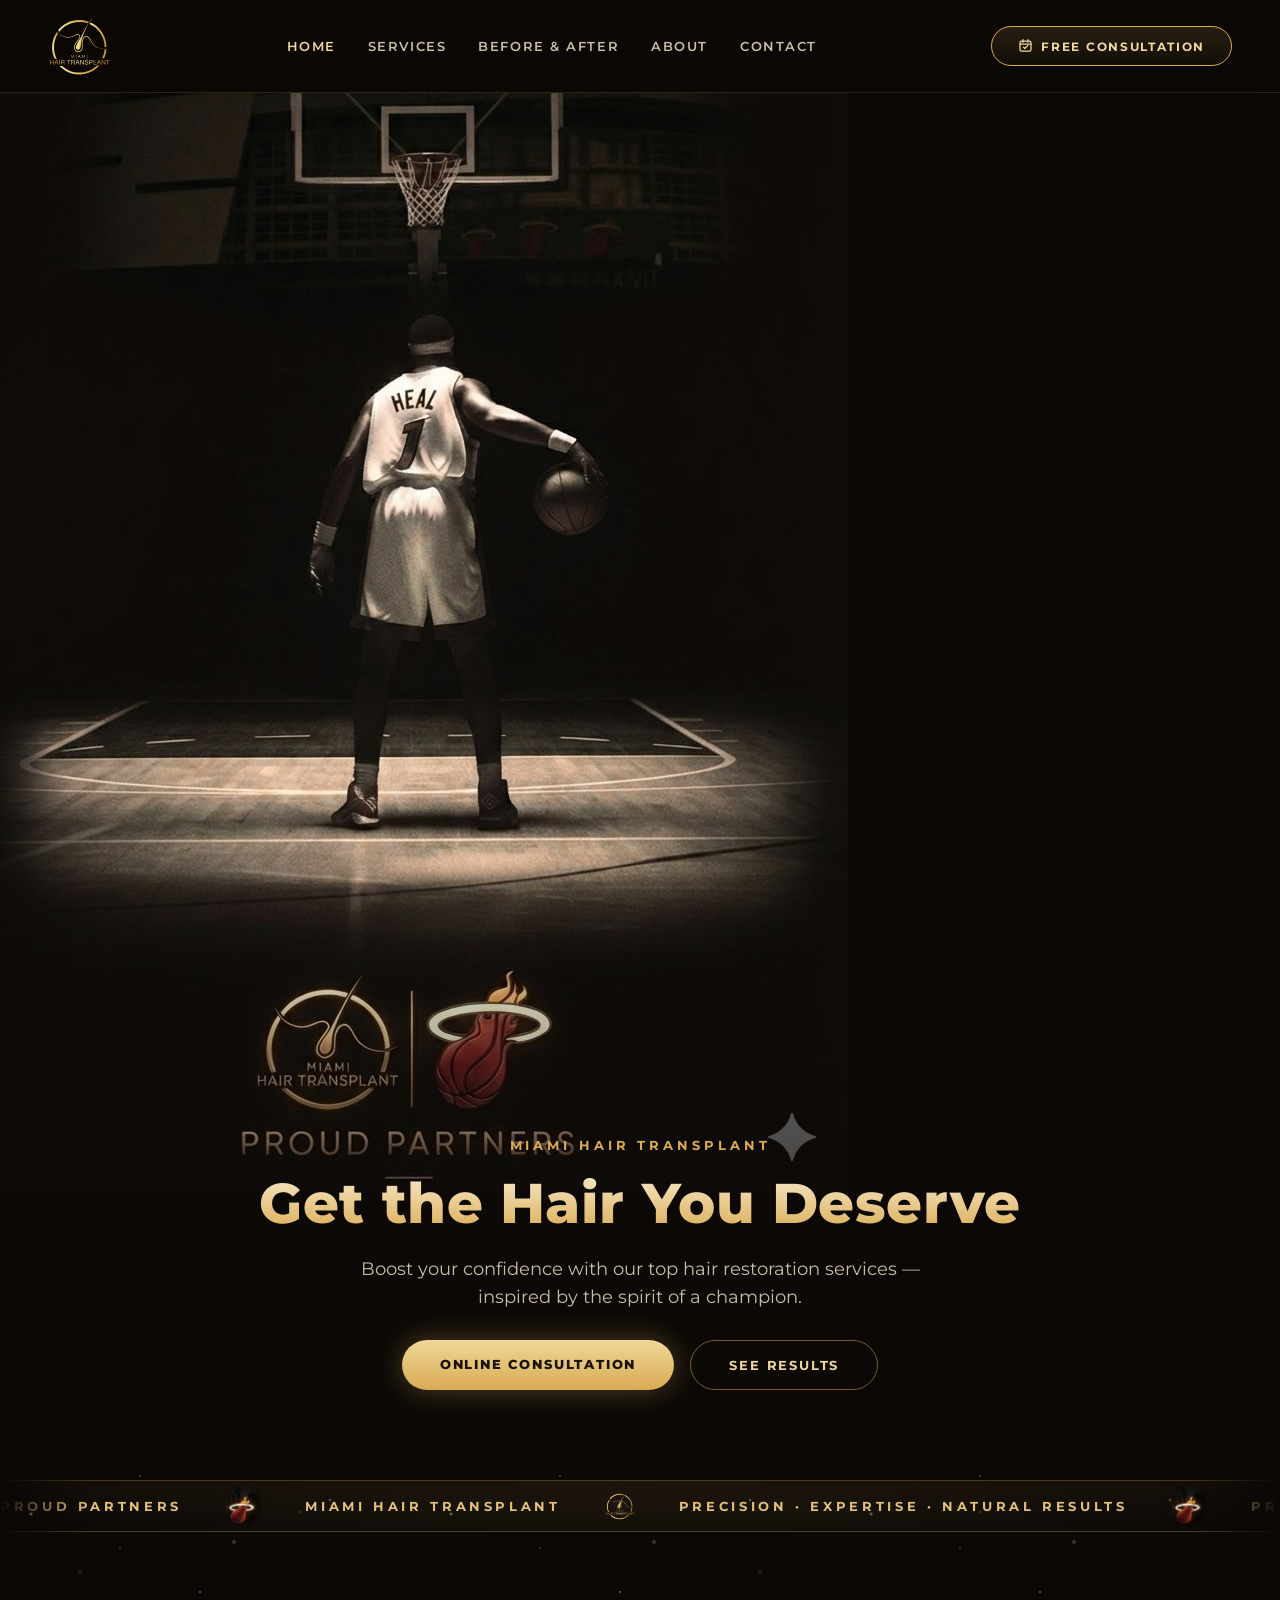
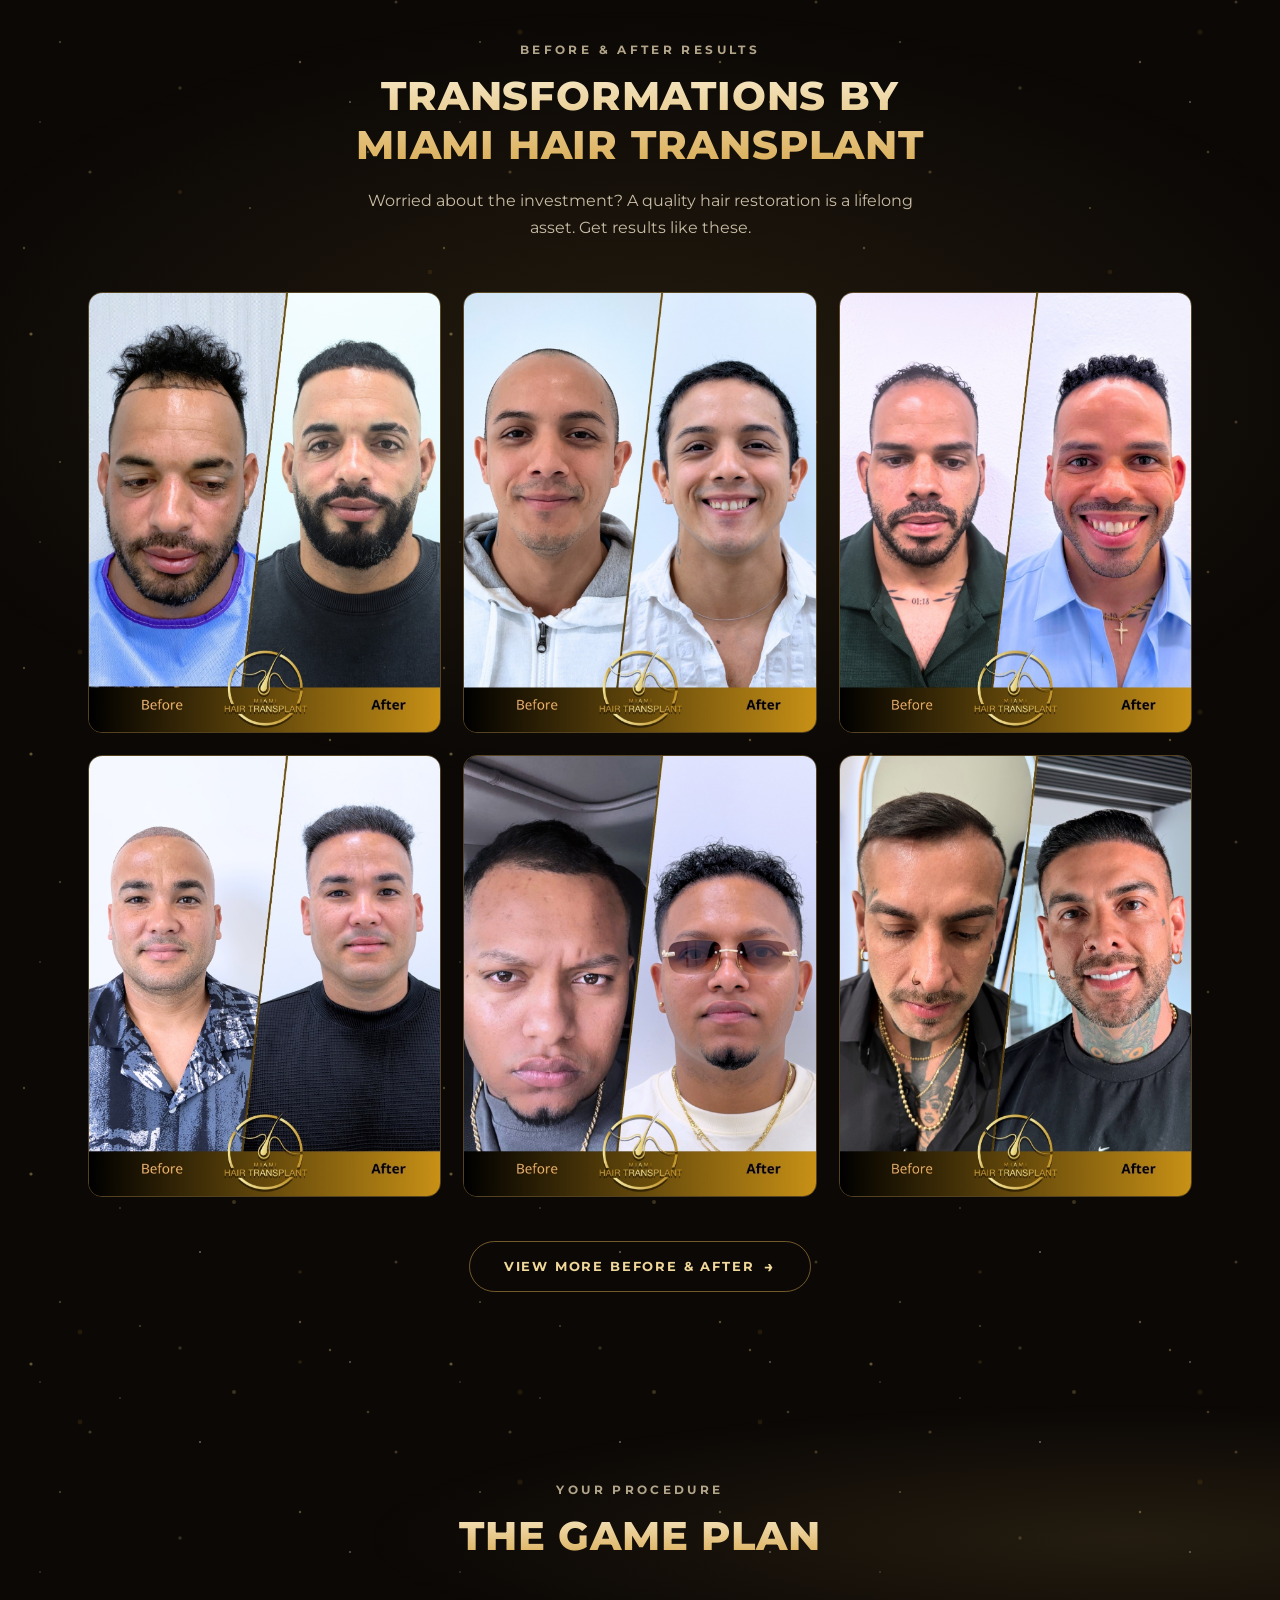
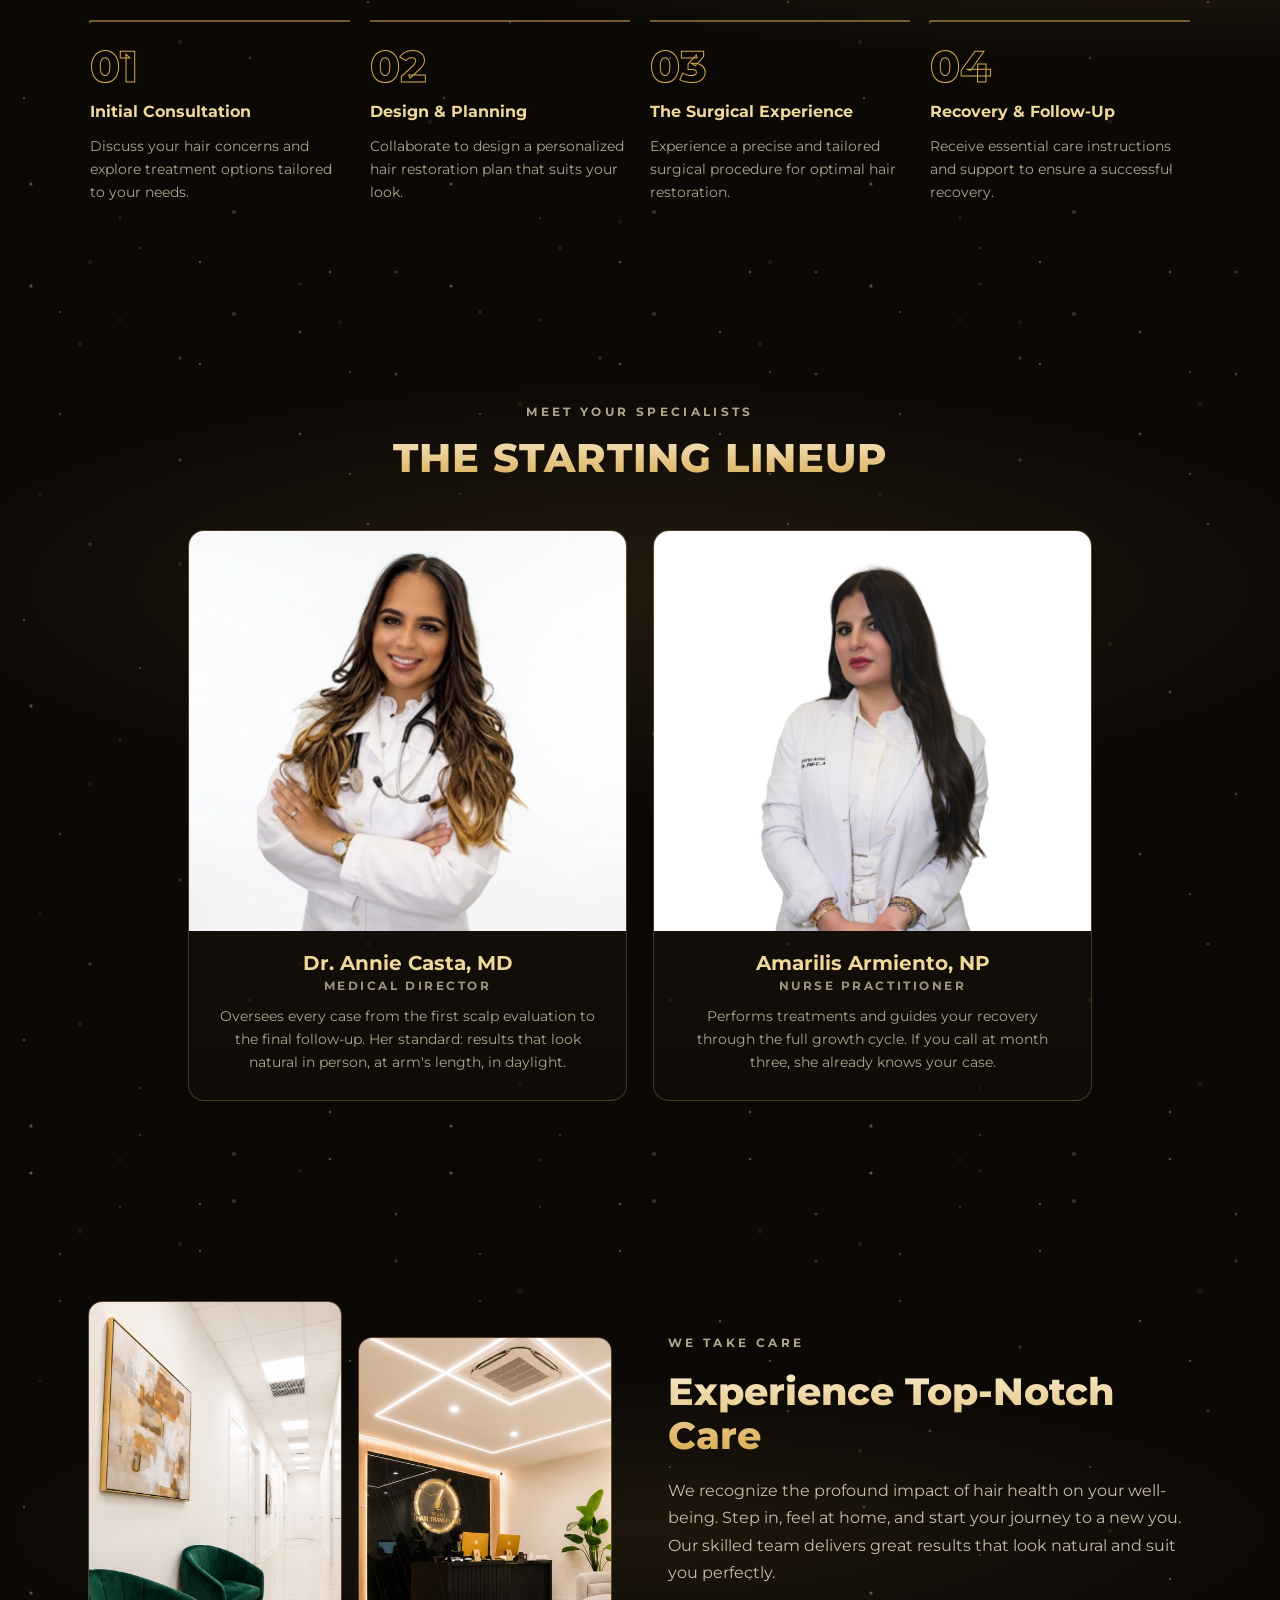
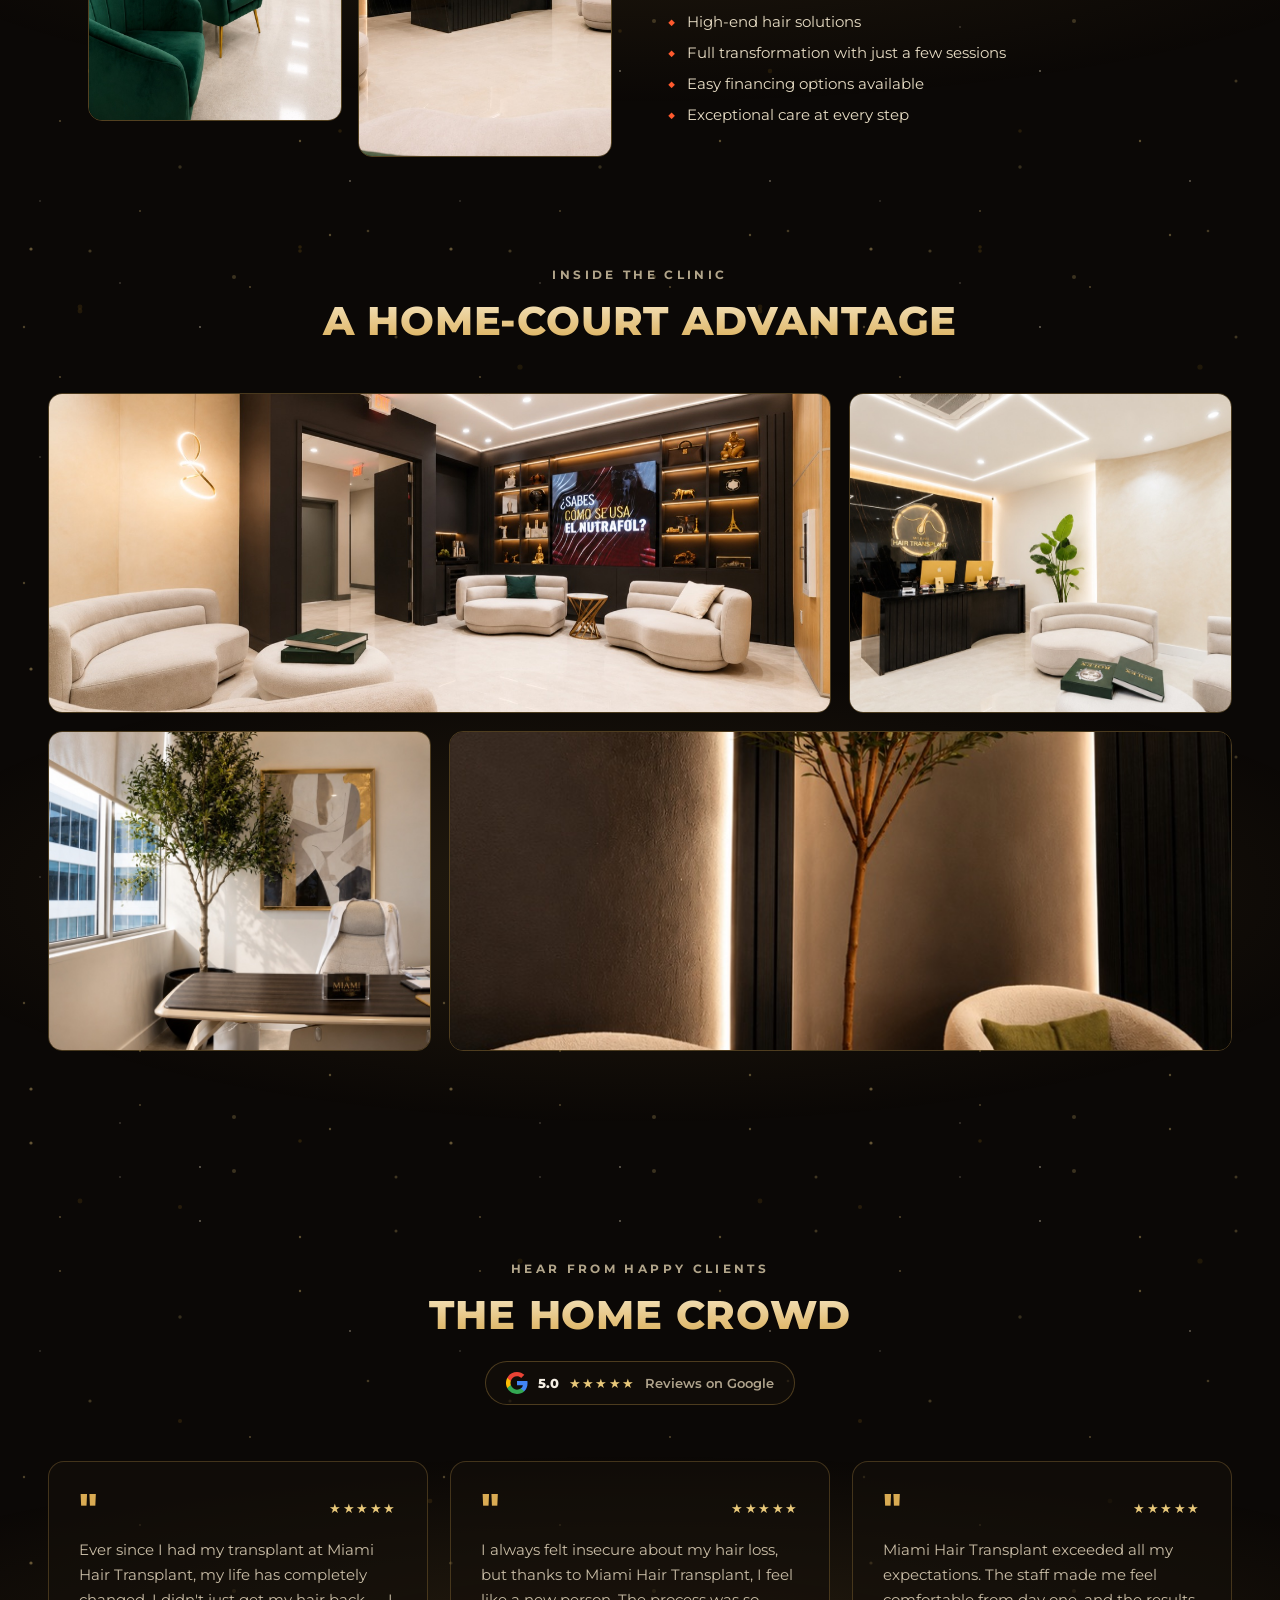
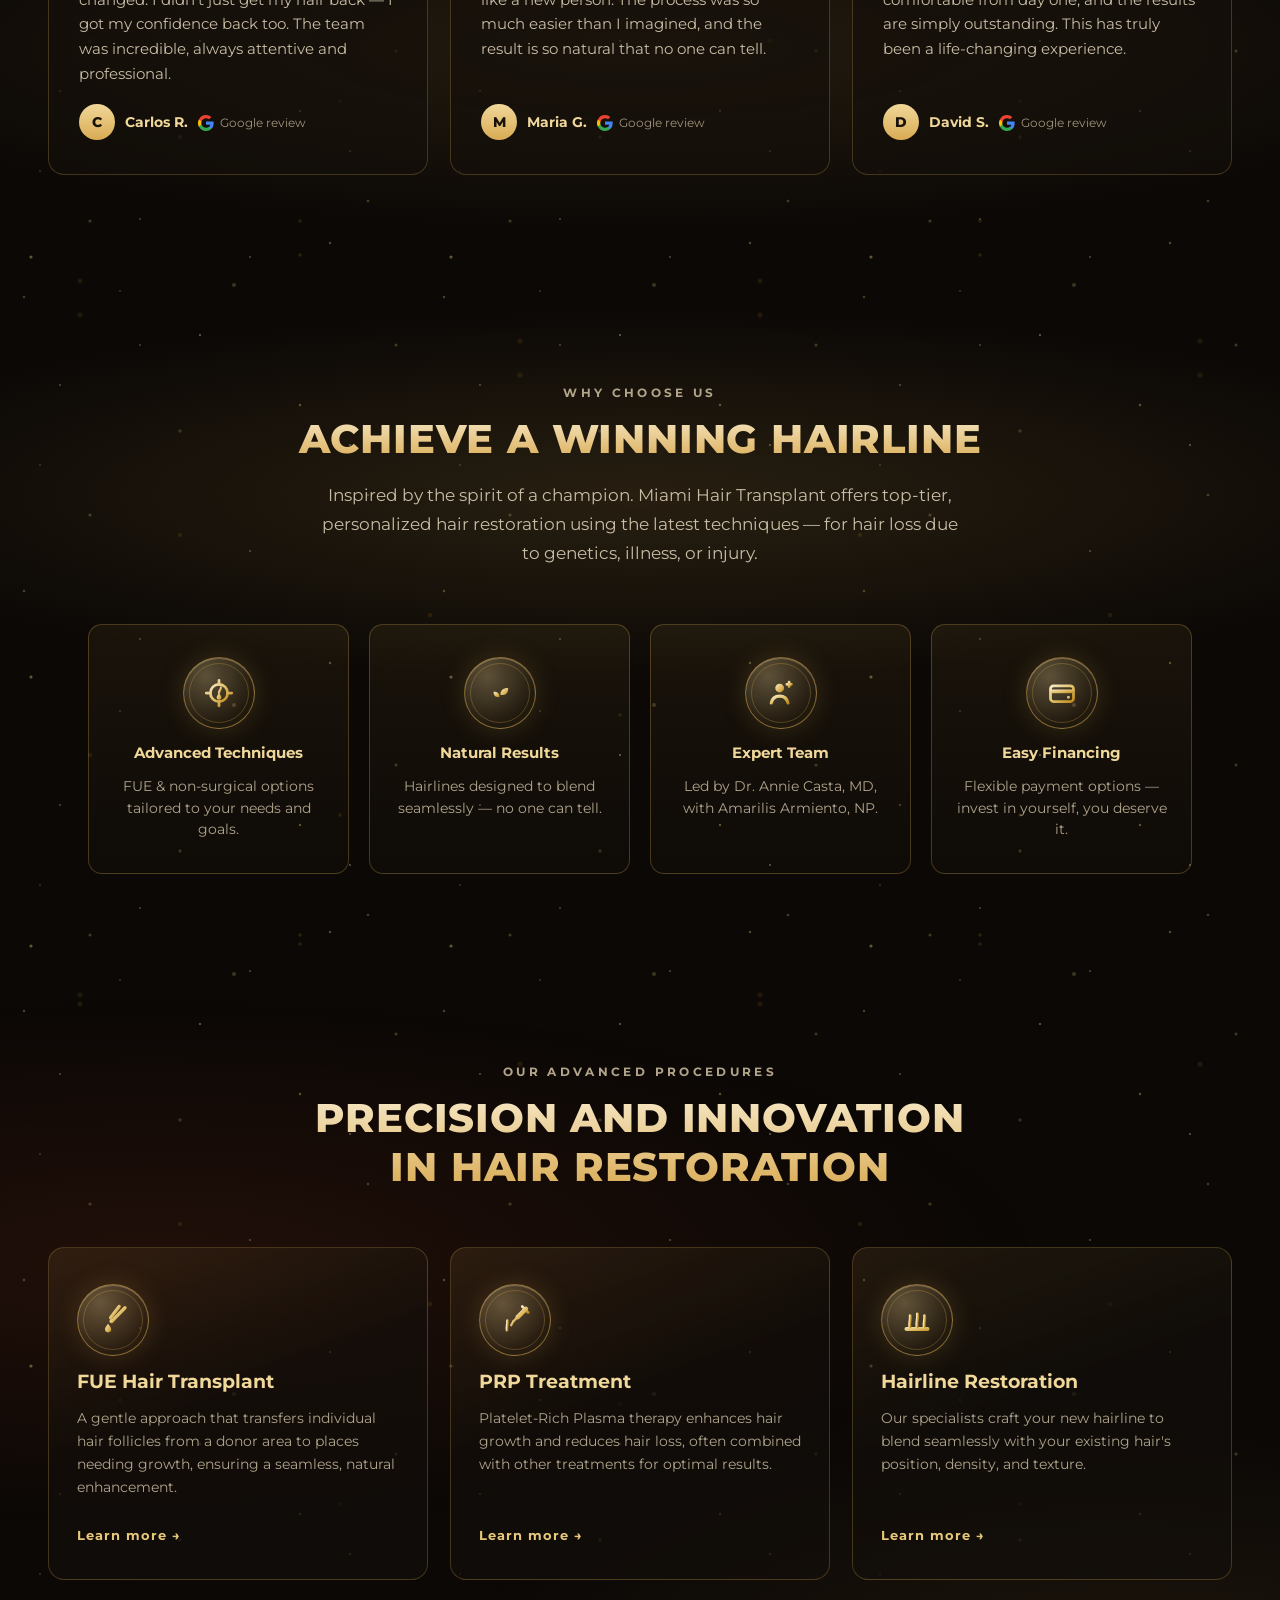
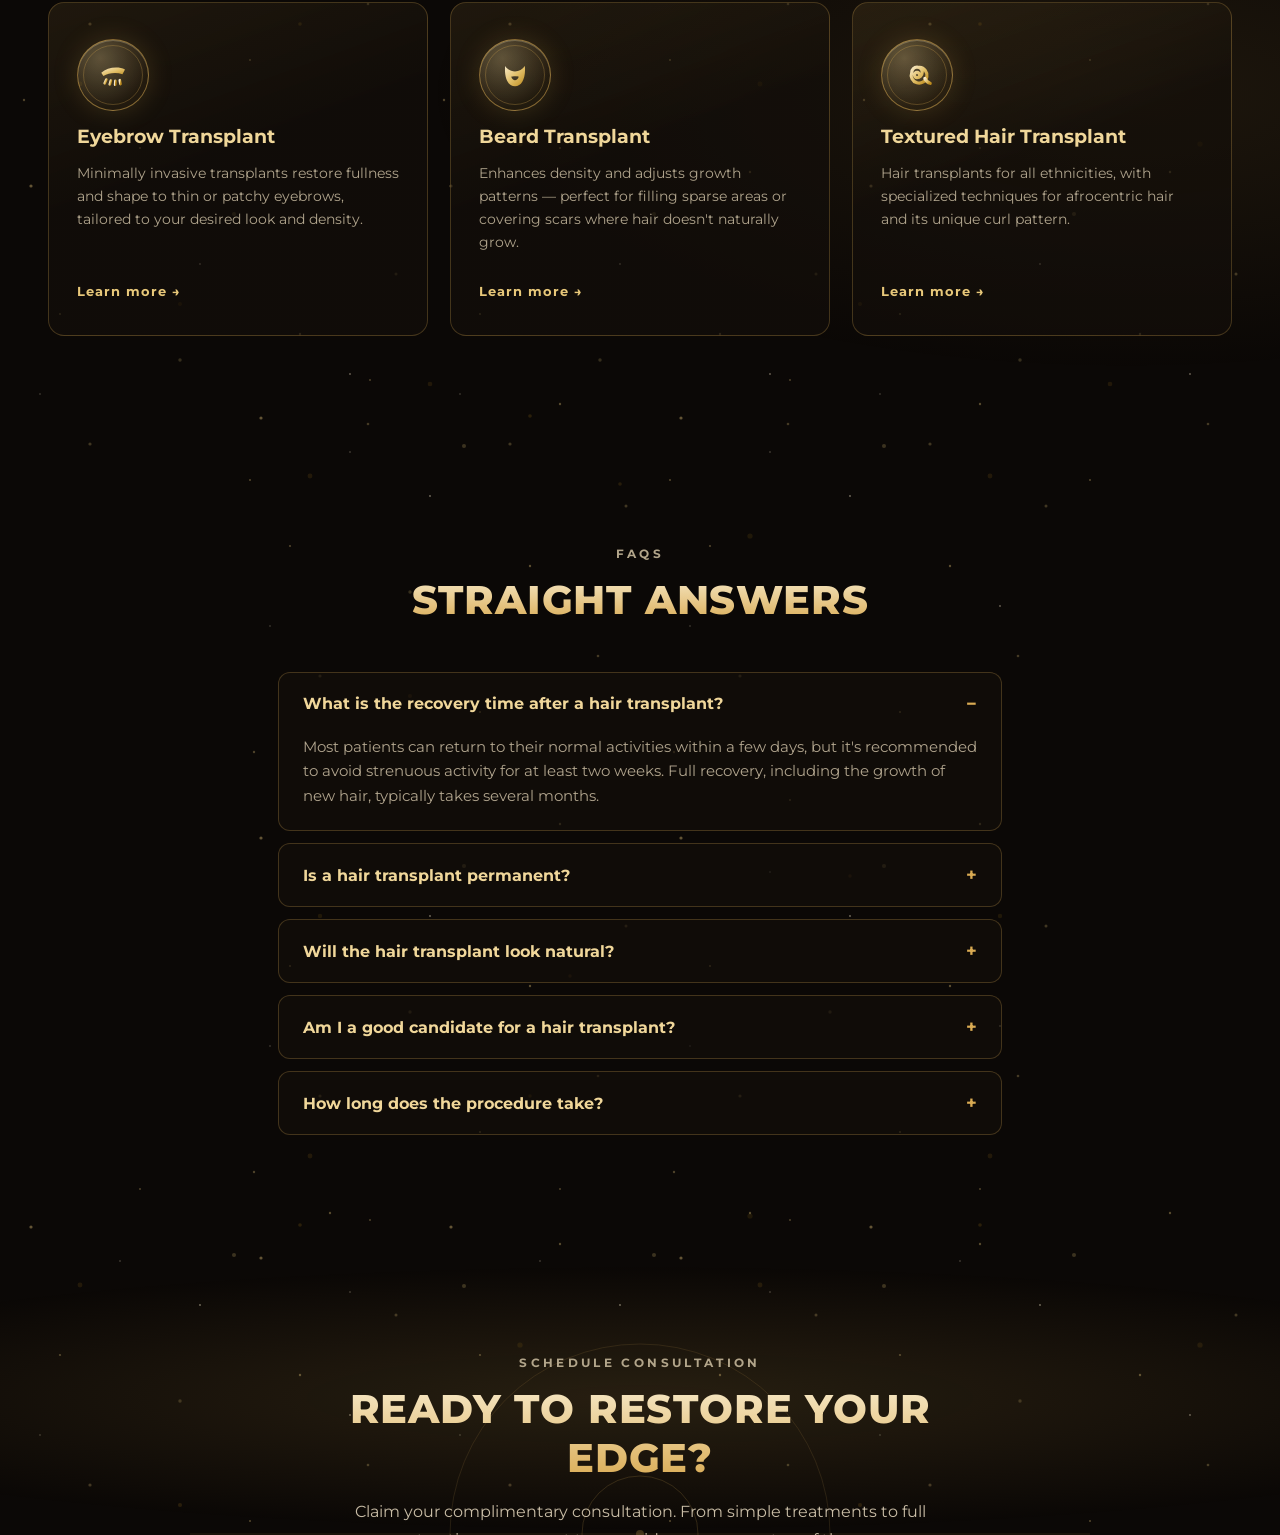
==== commit 04f3f015: "Fix consultation form: light card background + cache-buster - Give the GoHighLevel form container a " ====
--- a/index.html
+++ b/index.html
@@ -37,7 +37,7 @@
   }
   </script>
 
-  <link rel="stylesheet" href="css/site.css?v=9">
+  <link rel="stylesheet" href="css/site.css?v=15">
 </head>
 <body>
   <svg width="0" height="0" style="position:absolute" aria-hidden="true"><defs>
@@ -487,6 +487,6 @@
     </div>
   </footer>
 
-  <script src="js/site.js?v=9"></script>
+  <script src="js/site.js?v=15"></script>
 </body>
 </html>
--- a/css/site.css
+++ b/css/site.css
@@ -631,14 +631,18 @@
       position: relative;
       min-height: 420px;
       border-radius: 12px;
-      background: rgba(11,8,6,.5);
+      overflow: hidden;
+      /* Light card so the GoHighLevel form's dark field text stays readable
+         (the embed is a cross-origin iframe we cannot restyle from here). */
+      background: #ffffff;
+      padding: 8px 12px;
     }
     .modal-form-wrap iframe { position: relative; z-index: 1; display: block; width: 100%; height: 1710px; border: none; }
     .modal-form-wrap.loaded .modal-loading { display: none; }
     .modal-loading {
       position: absolute; inset: 0; z-index: 0;
       display: flex; align-items: center; justify-content: center;
-      color: #a0937c; font-size: 14px; letter-spacing: .08em;
+      color: #8a7f6b; font-size: 14px; letter-spacing: .08em;
     }
     body.modal-open { overflow: hidden; }
     @media (max-width: 700px) {
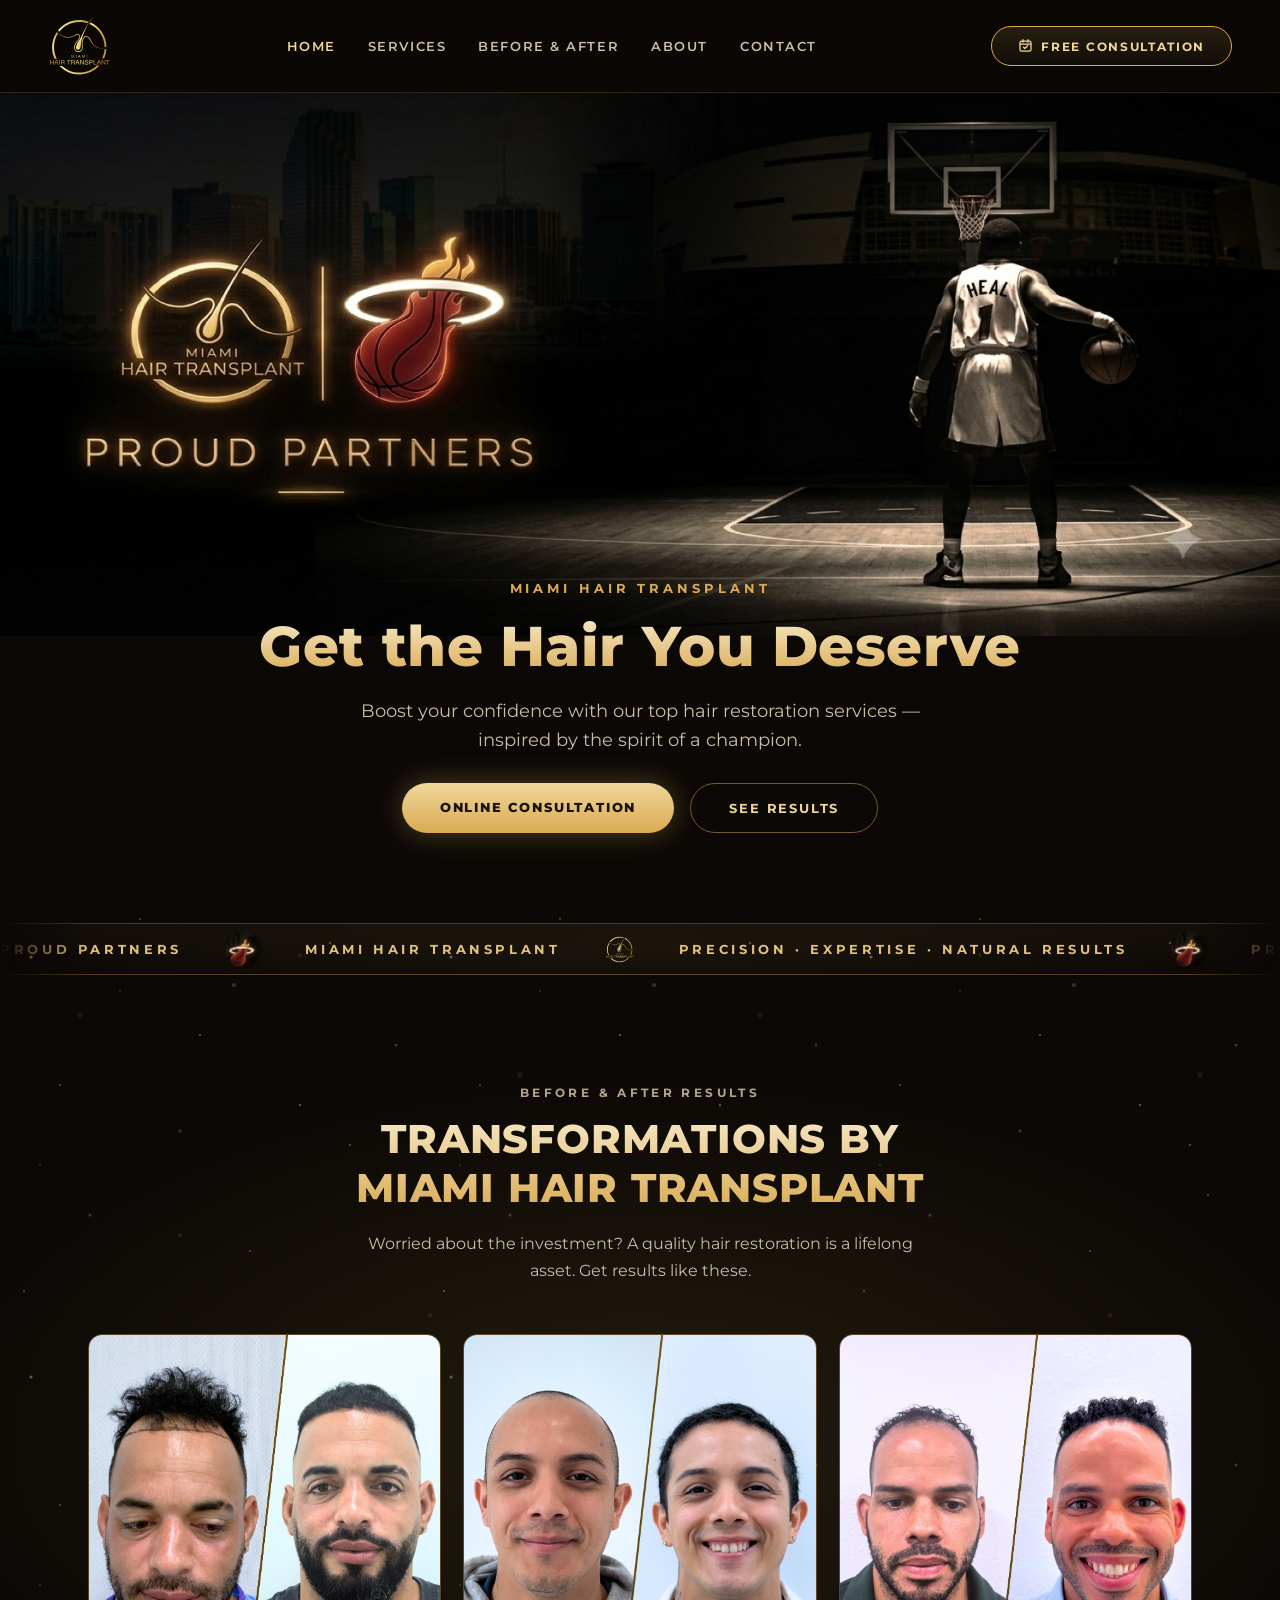
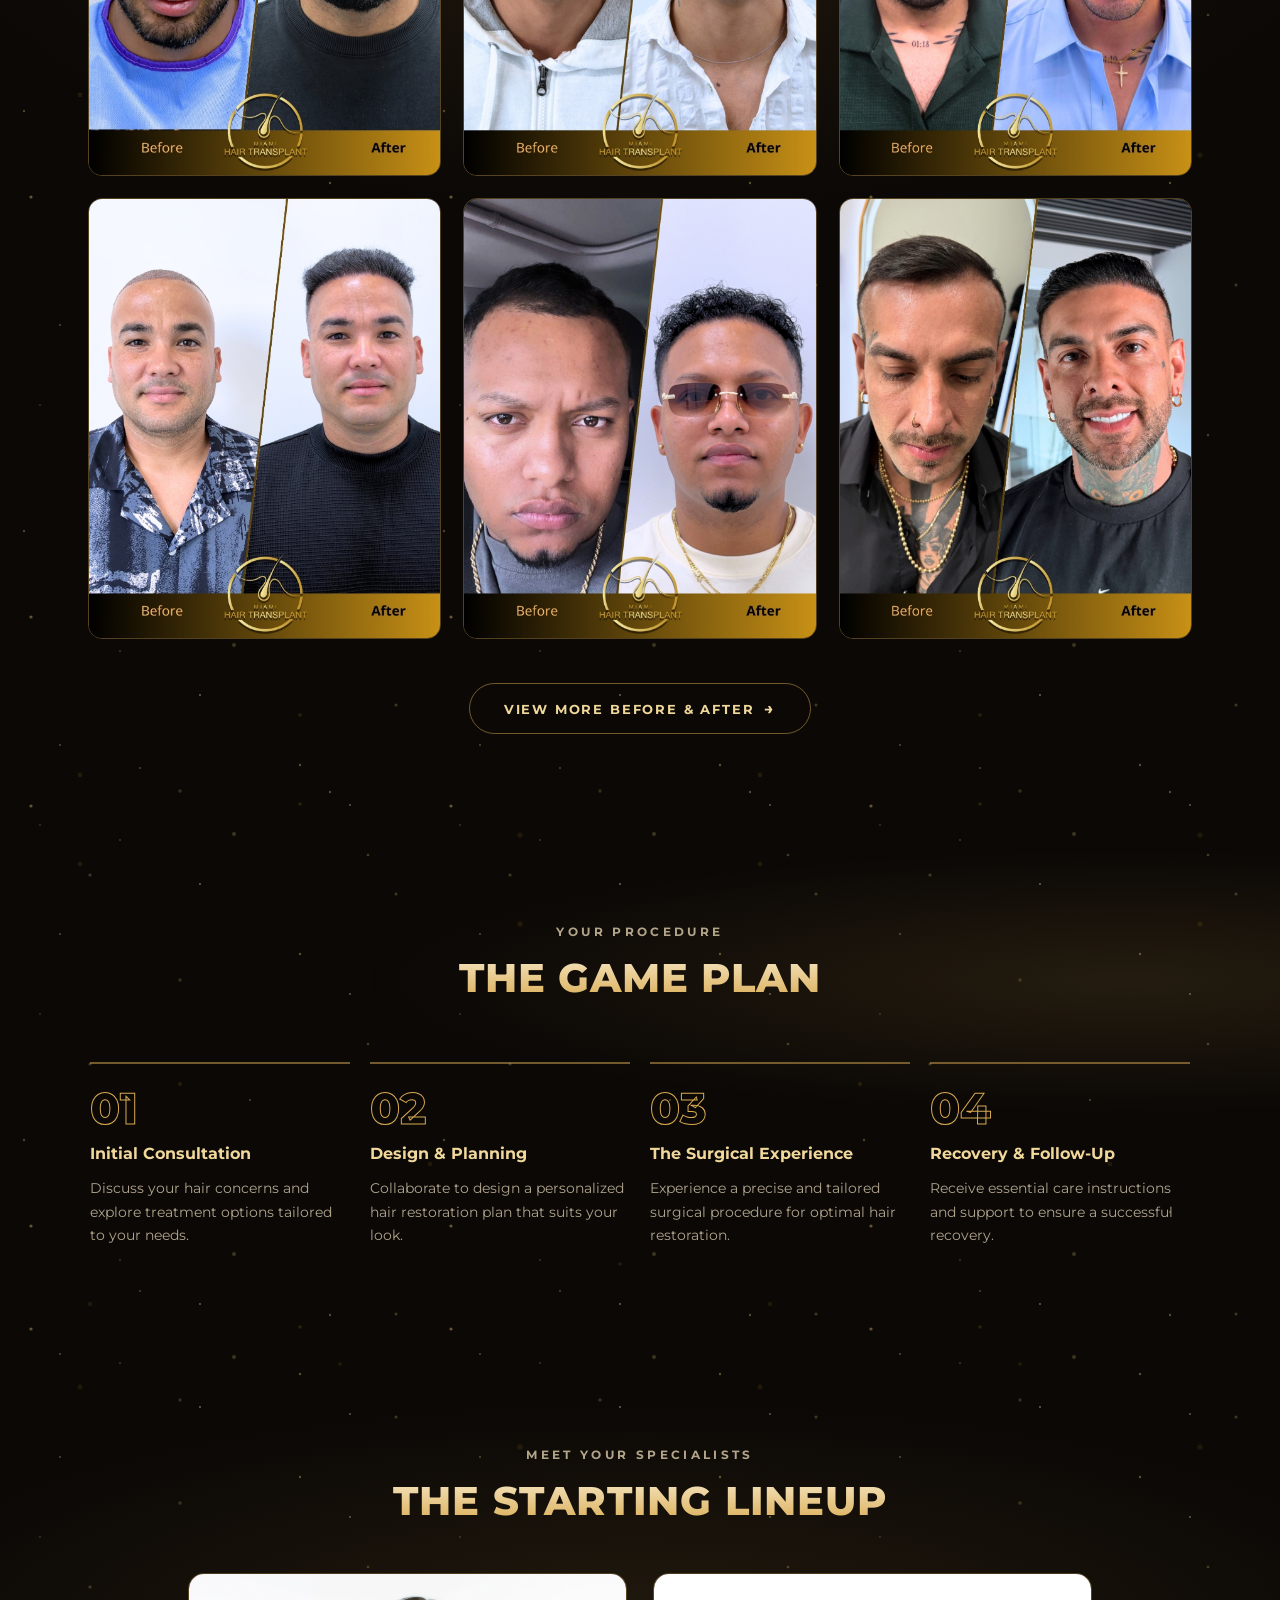
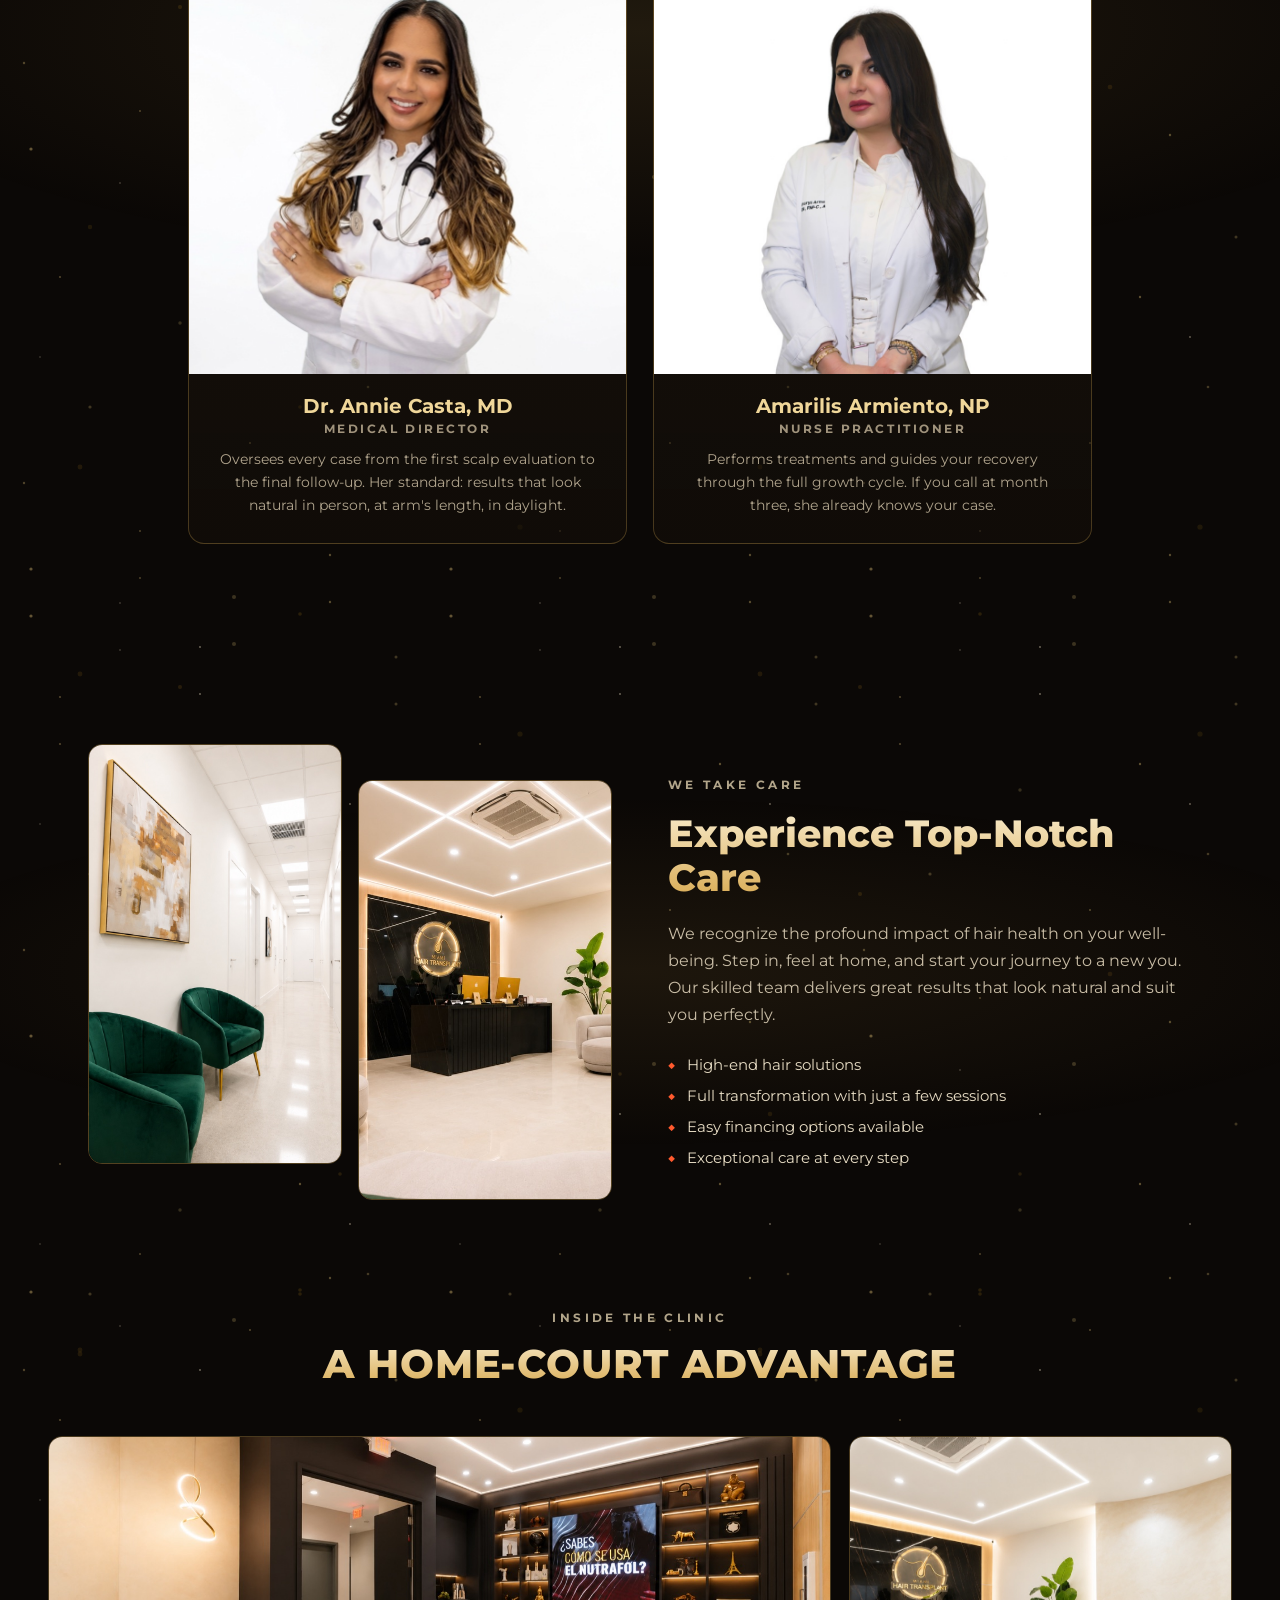
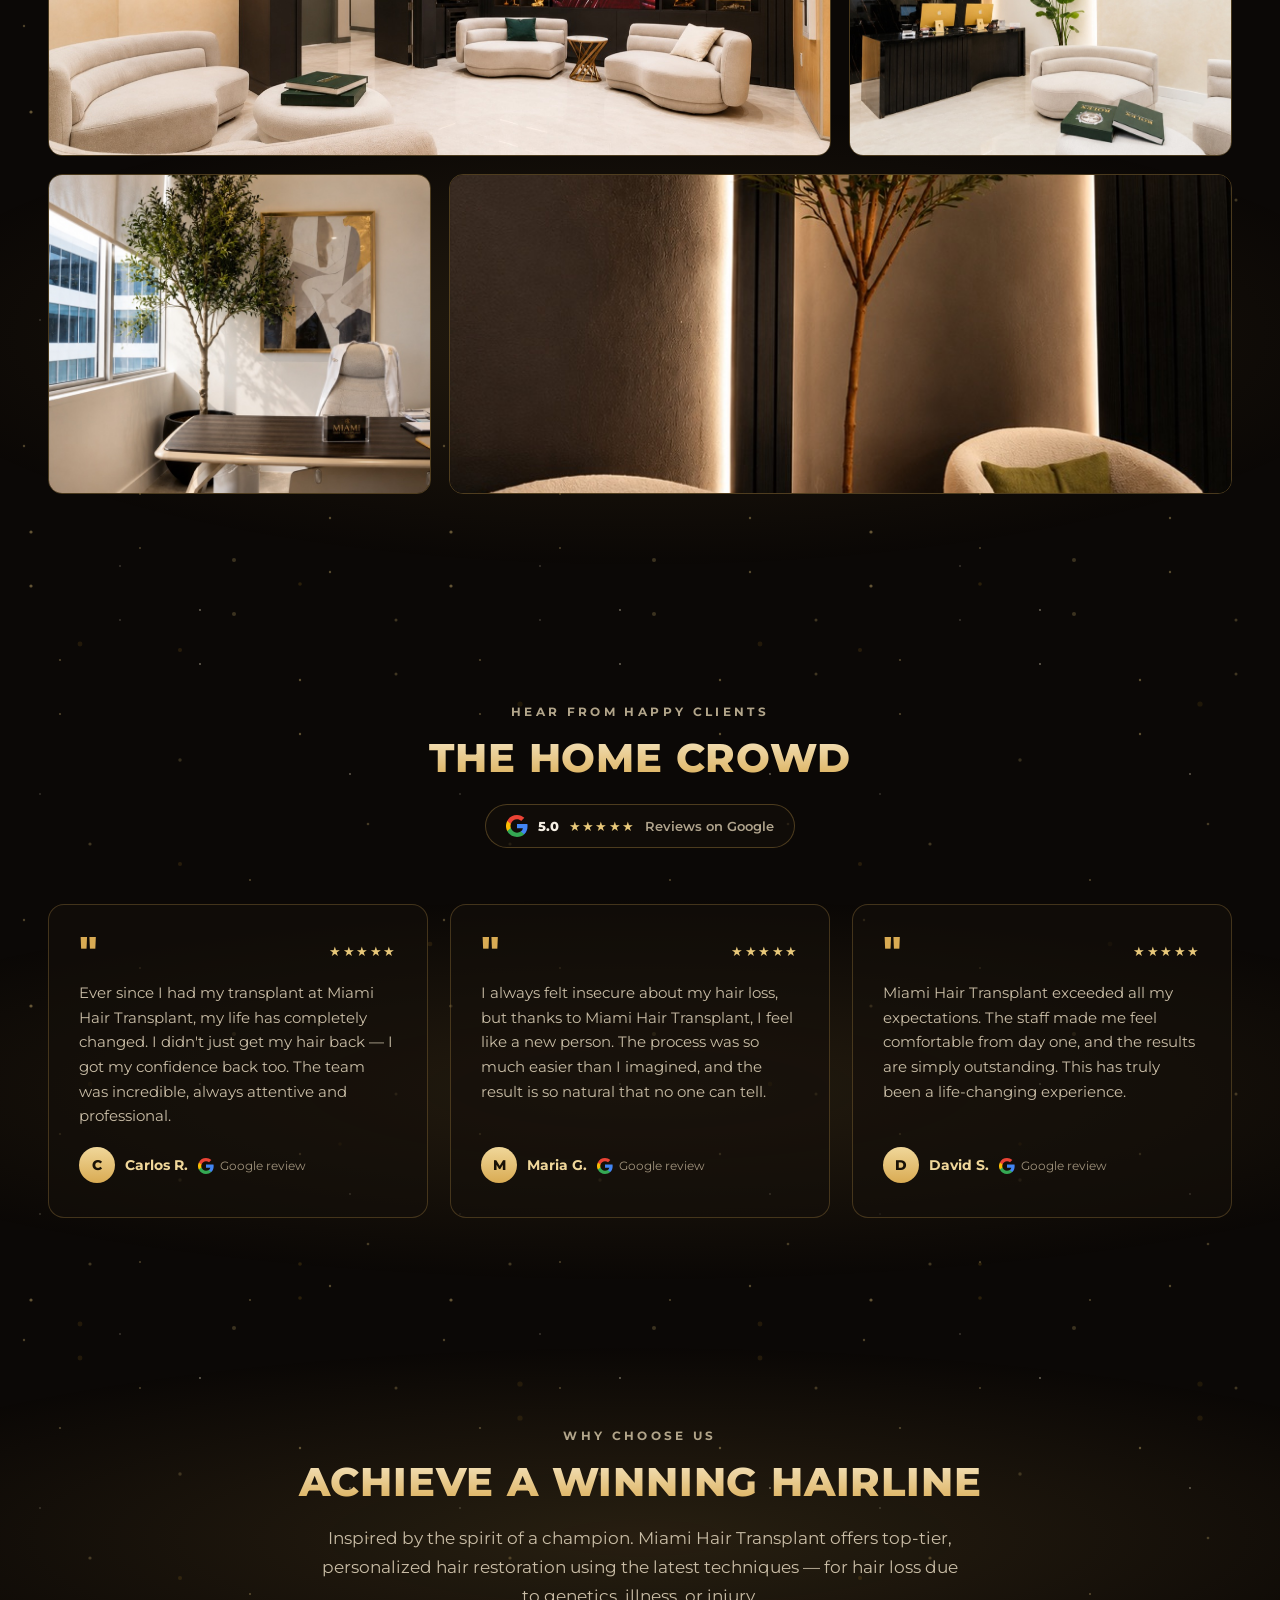
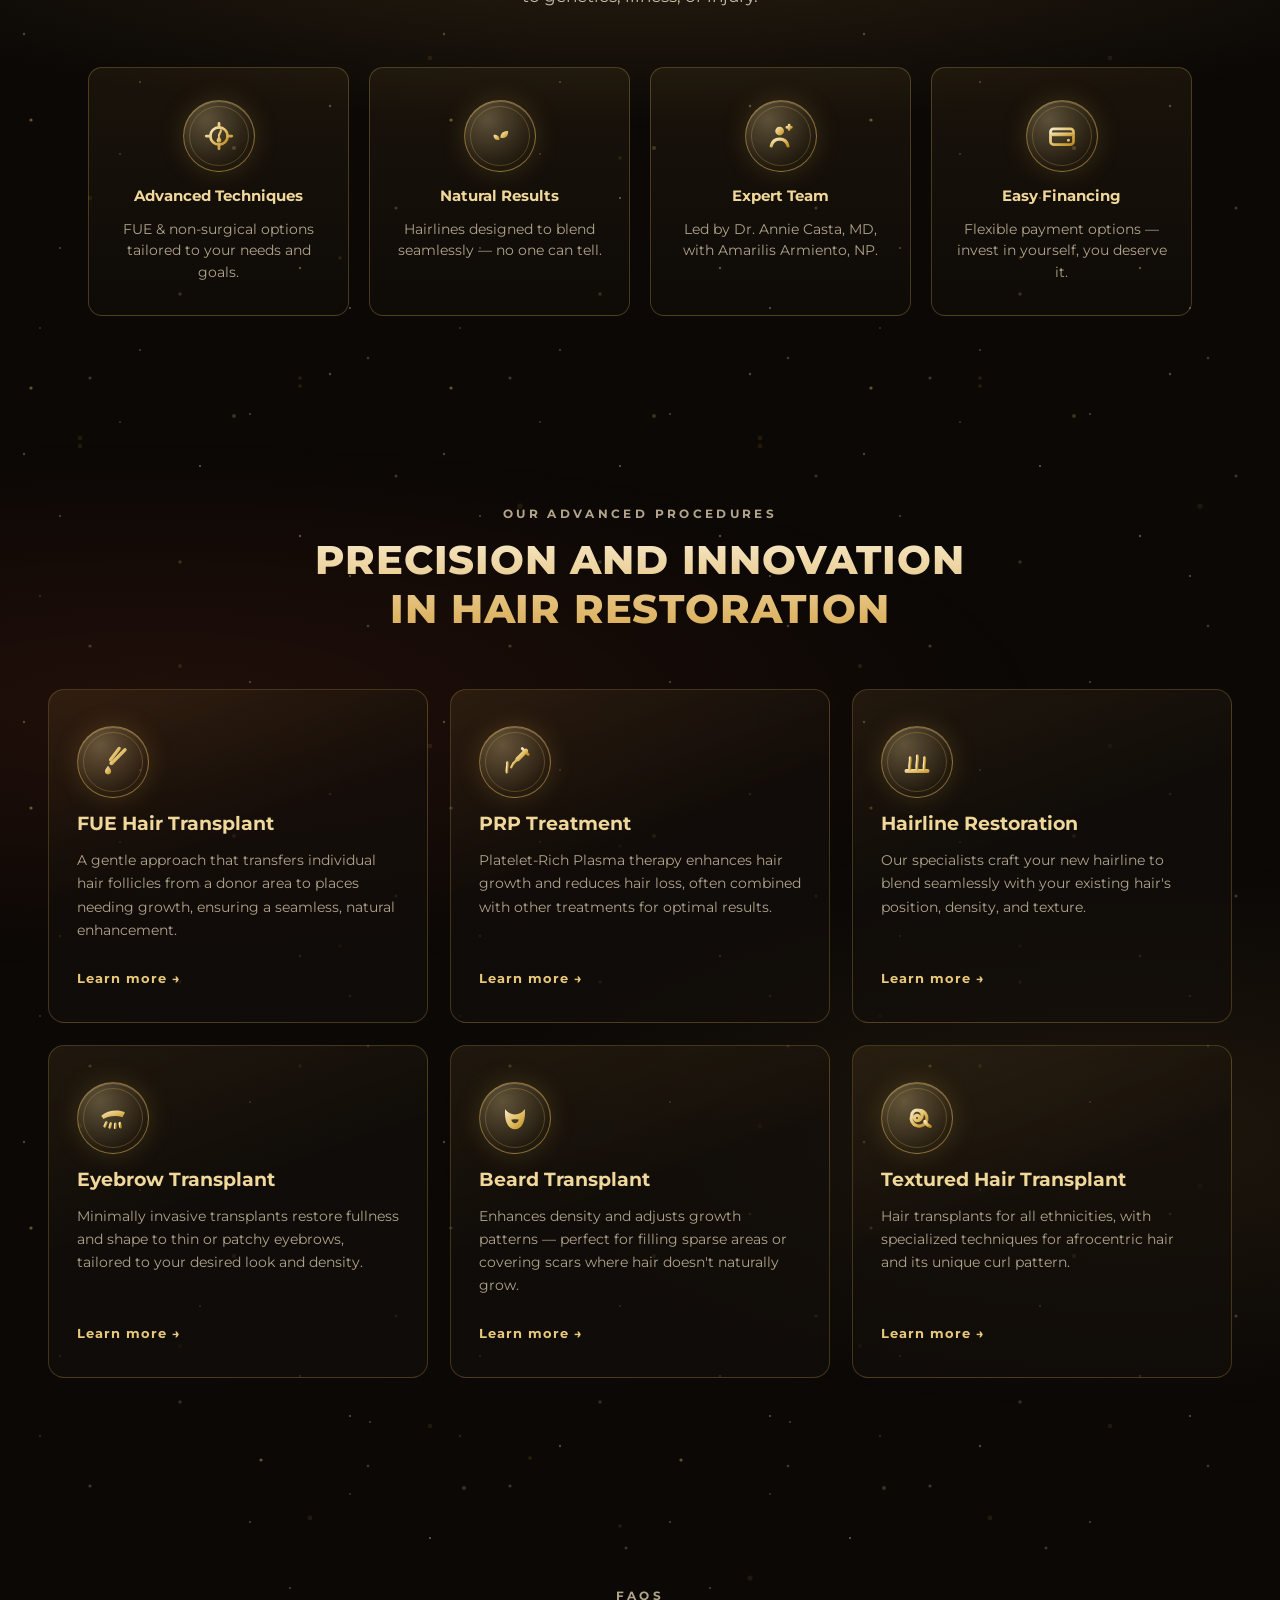
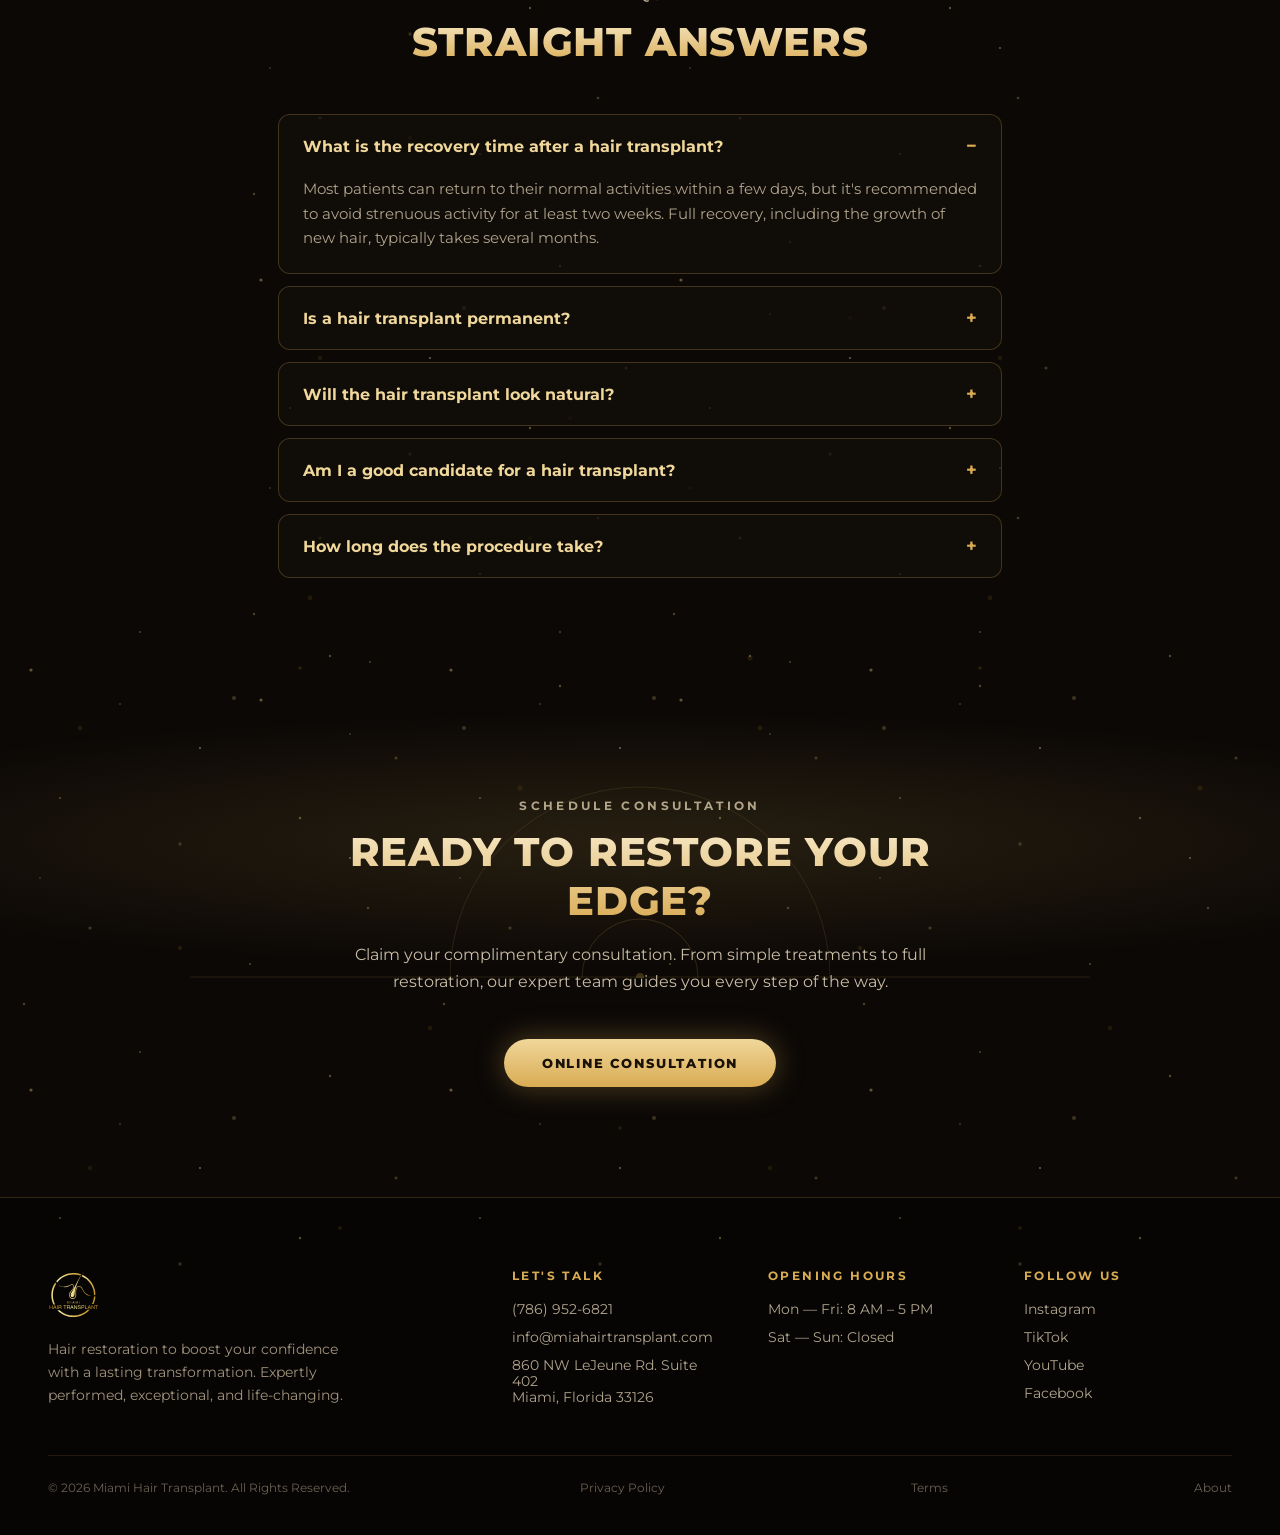
==== commit 5d694acb: "Swap consultation form to new GHL form (EN - Online Consultation - Copy) Updated the embedded form i" ====
--- a/index.html
+++ b/index.html
@@ -37,7 +37,7 @@
   }
   </script>
 
-  <link rel="stylesheet" href="css/site.css?v=15">
+  <link rel="stylesheet" href="css/site.css?v=16">
 </head>
 <body>
   <svg width="0" height="0" style="position:absolute" aria-hidden="true"><defs>
@@ -434,9 +434,9 @@
     <div class="modal-form-wrap" id="modal-form-wrap">
       <div class="modal-loading" id="modal-loading">Loading form&hellip;</div>
       <iframe
-        data-src="https://app.miahairtransplant.com/widget/form/svnJf2EAuAwNGxMDC2Iy"
+        data-src="https://app.miahairtransplant.com/widget/form/Bn4RA087rTBKpgsw9BiW"
         style="width:100%;border:none;border-radius:3px"
-        id="inline-svnJf2EAuAwNGxMDC2Iy"
+        id="inline-Bn4RA087rTBKpgsw9BiW"
         data-layout="{'id':'INLINE'}"
         data-trigger-type="alwaysShow"
         data-trigger-value=""
@@ -444,11 +444,11 @@
         data-activation-value=""
         data-deactivation-type="neverDeactivate"
         data-deactivation-value=""
-        data-form-name="EN Online Consultation"
-        data-height="1710"
-        data-layout-iframe-id="inline-svnJf2EAuAwNGxMDC2Iy"
-        data-form-id="svnJf2EAuAwNGxMDC2Iy"
-        title="EN Online Consultation">
+        data-form-name="EN - Online Consultation - Copy"
+        data-height="1430"
+        data-layout-iframe-id="inline-Bn4RA087rTBKpgsw9BiW"
+        data-form-id="Bn4RA087rTBKpgsw9BiW"
+        title="EN - Online Consultation - Copy">
       </iframe>
     </div>
   </div>
@@ -487,6 +487,6 @@
     </div>
   </footer>
 
-  <script src="js/site.js?v=15"></script>
+  <script src="js/site.js?v=16"></script>
 </body>
 </html>
--- a/css/site.css
+++ b/css/site.css
@@ -637,7 +637,7 @@
       background: #ffffff;
       padding: 8px 12px;
     }
-    .modal-form-wrap iframe { position: relative; z-index: 1; display: block; width: 100%; height: 1710px; border: none; }
+    .modal-form-wrap iframe { position: relative; z-index: 1; display: block; width: 100%; height: 1430px; border: none; }
     .modal-form-wrap.loaded .modal-loading { display: none; }
     .modal-loading {
       position: absolute; inset: 0; z-index: 0;
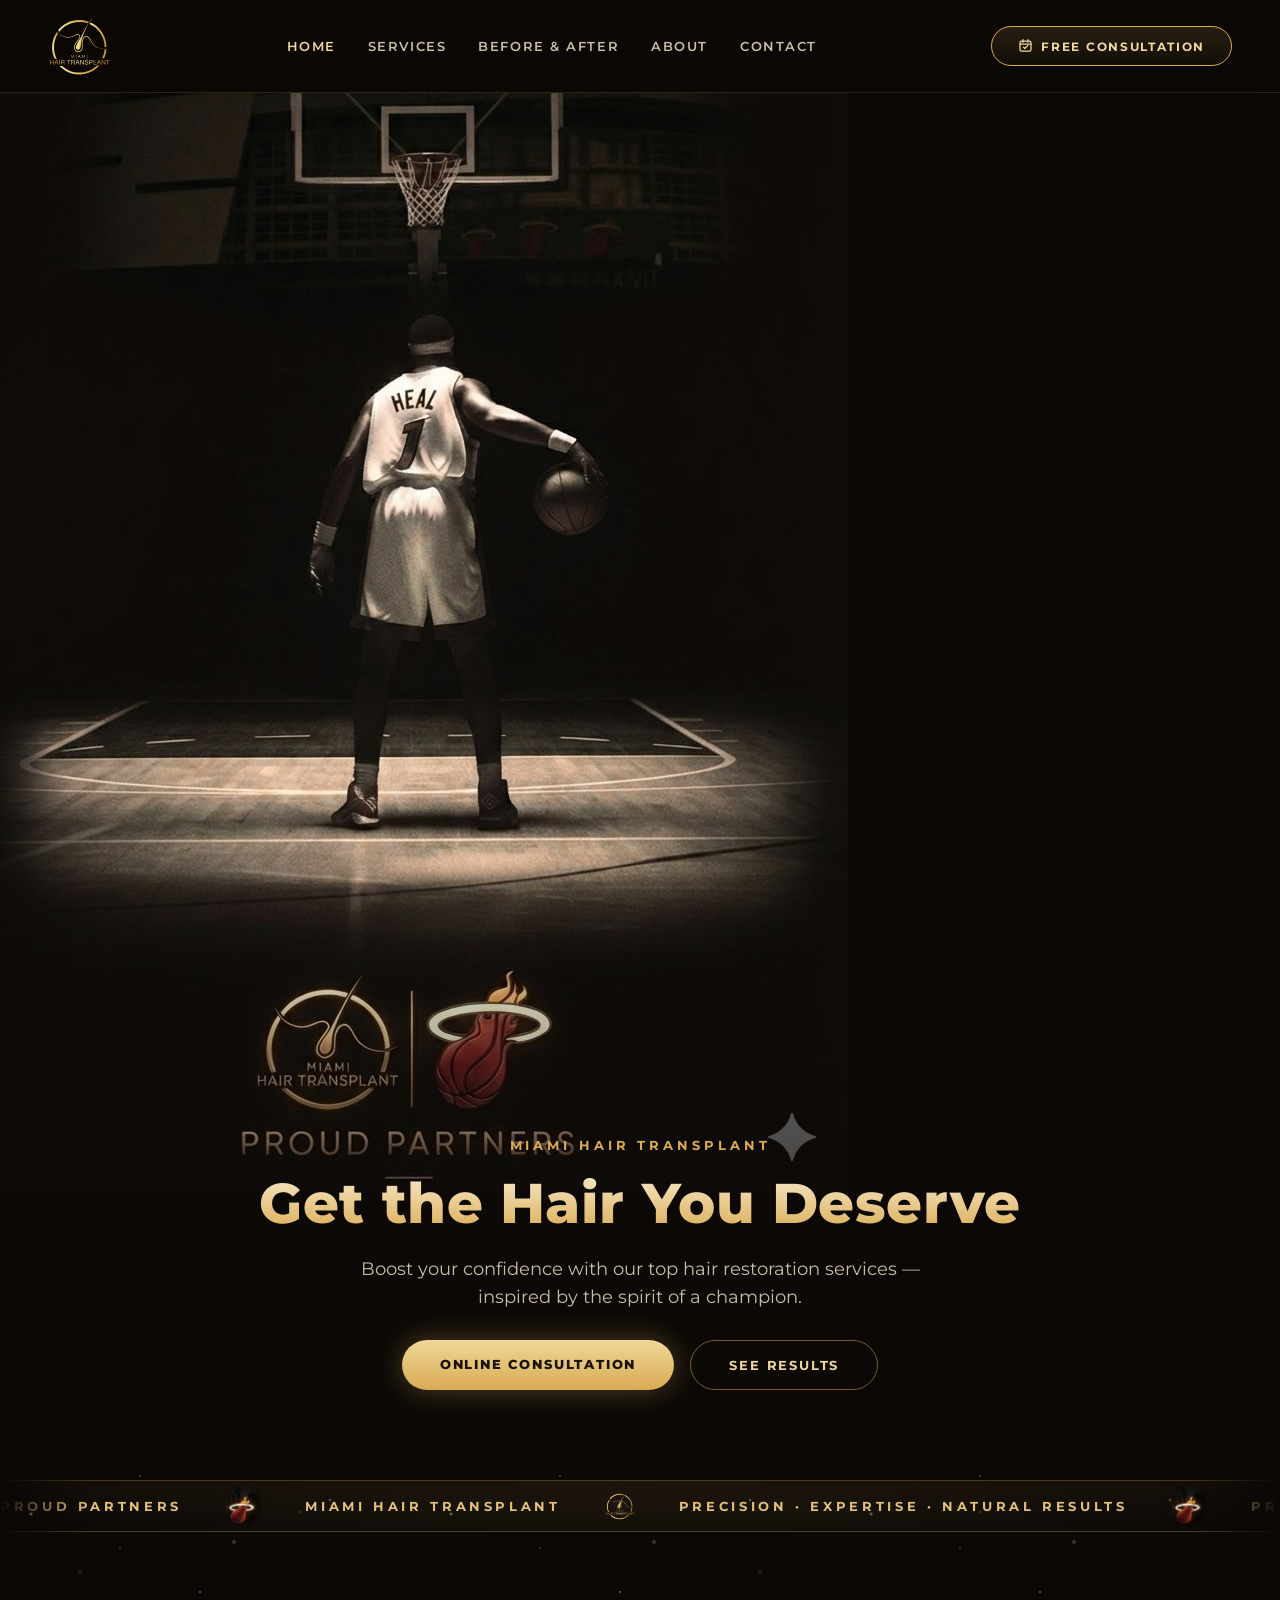
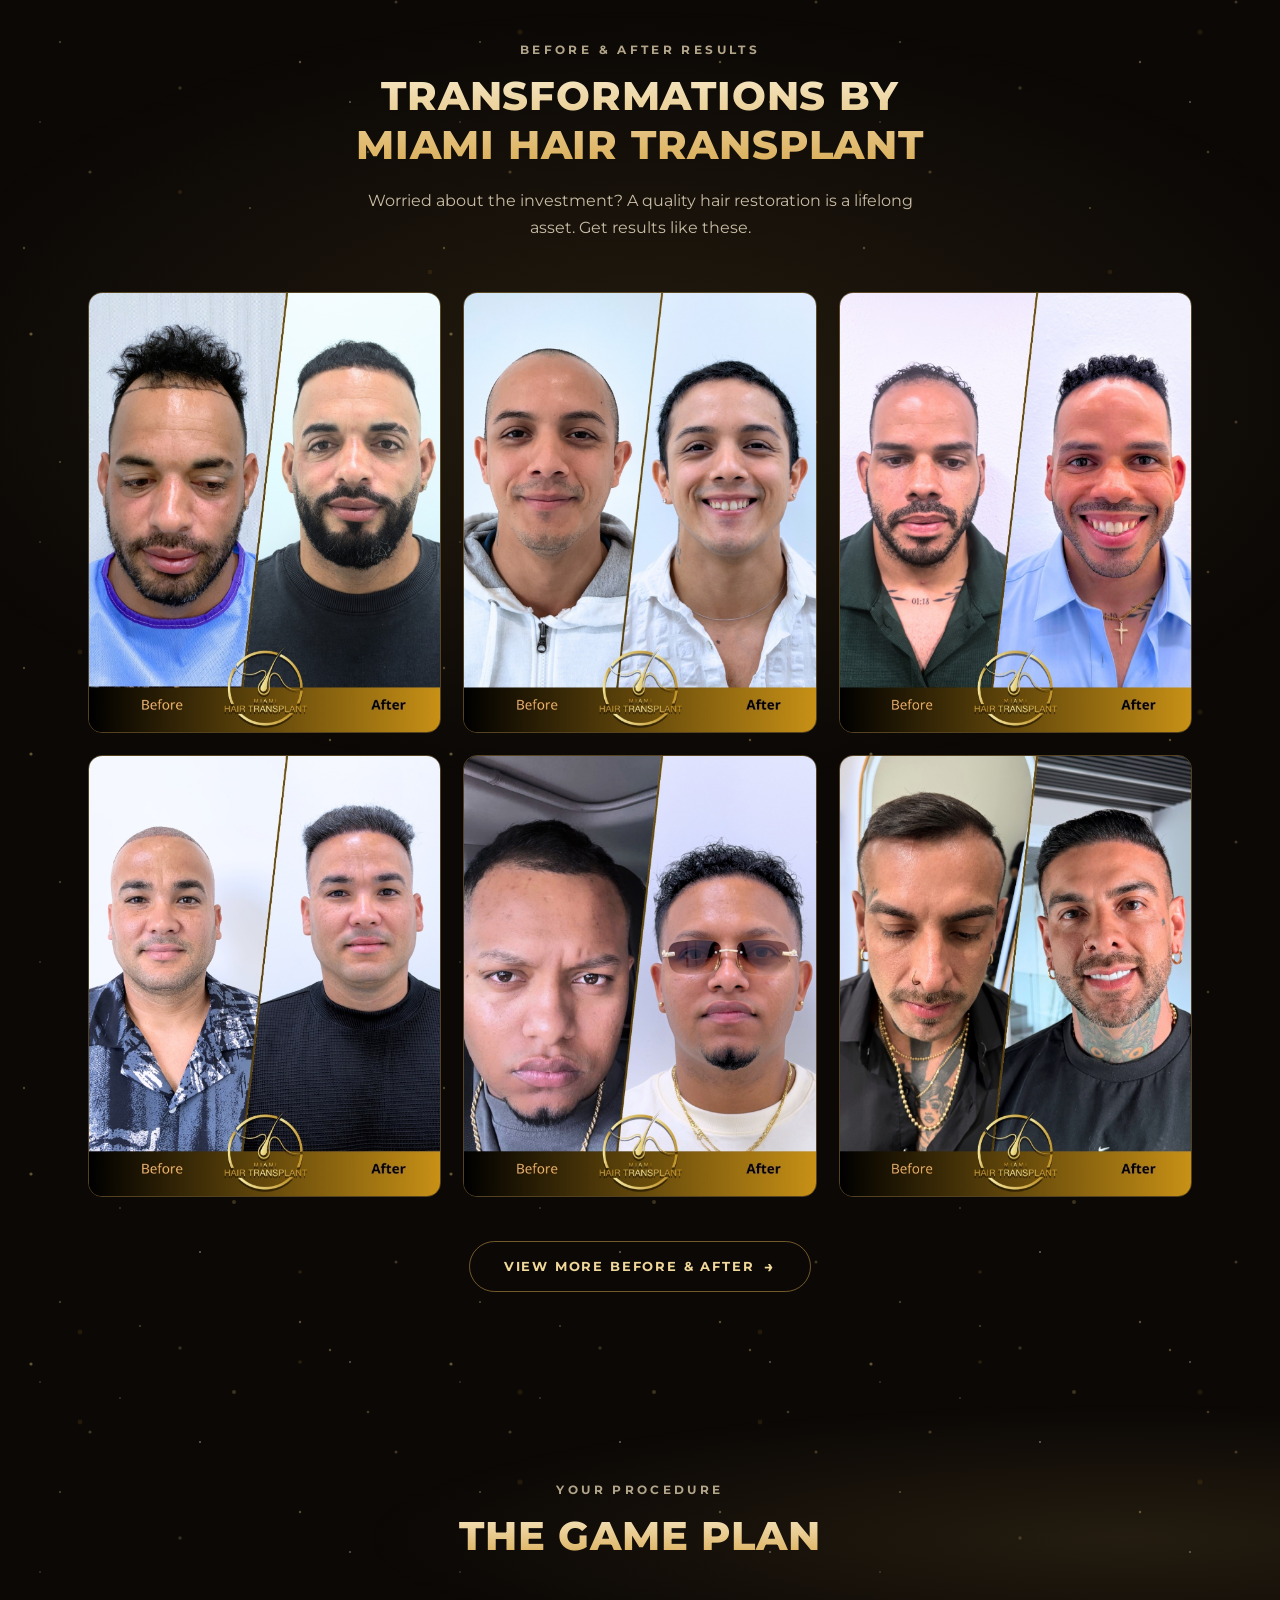
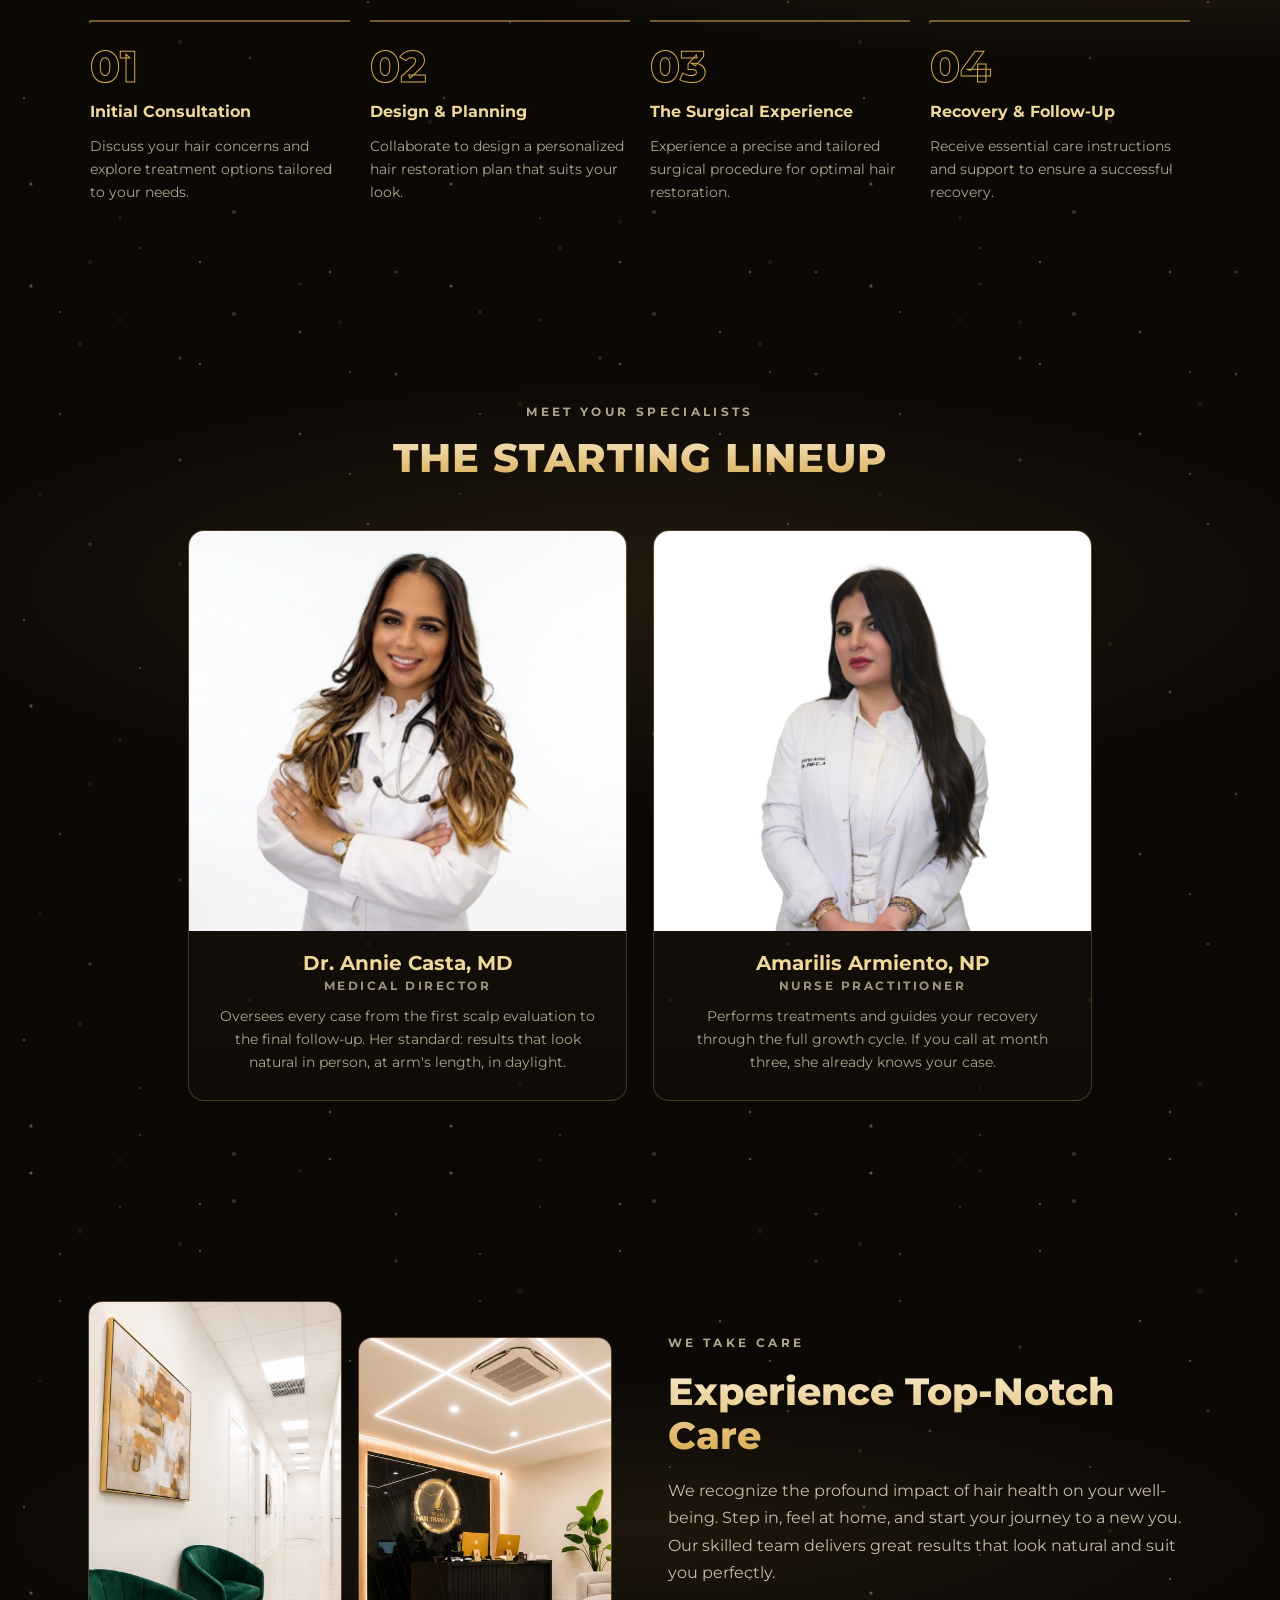
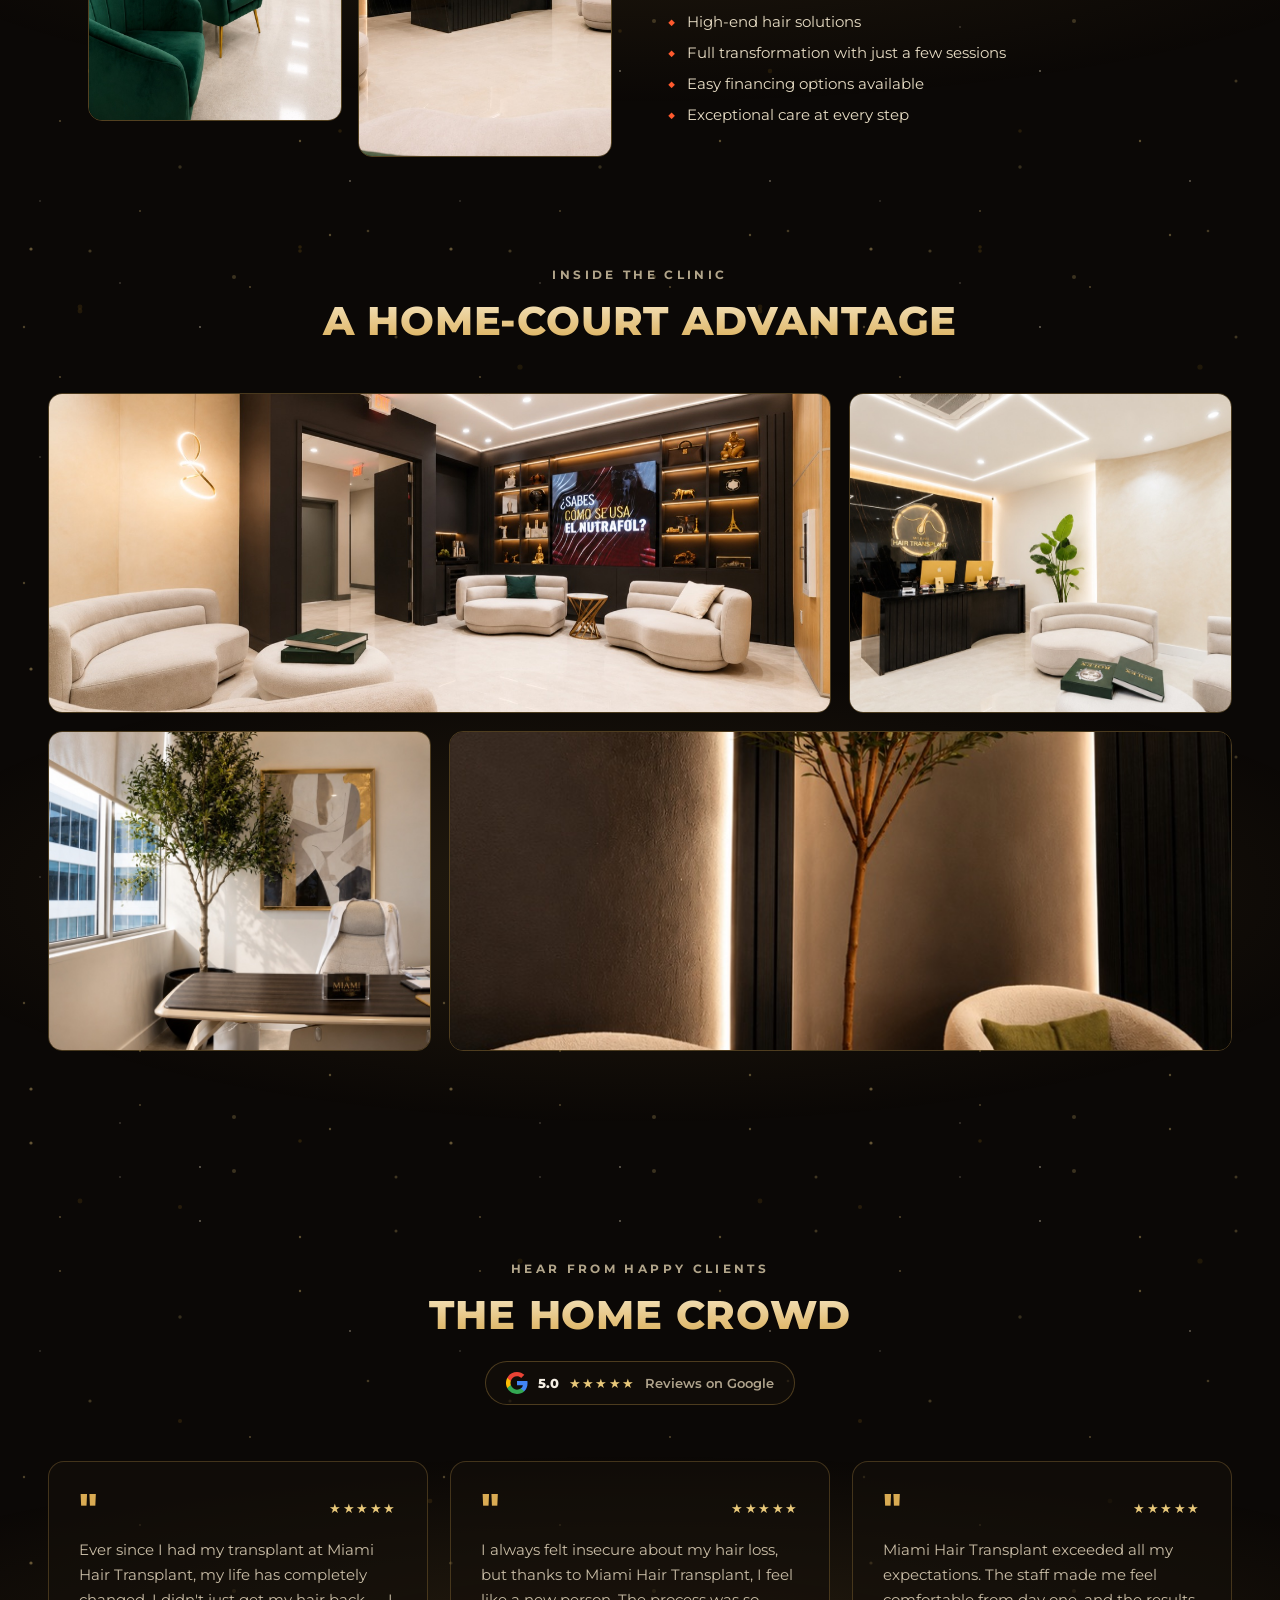
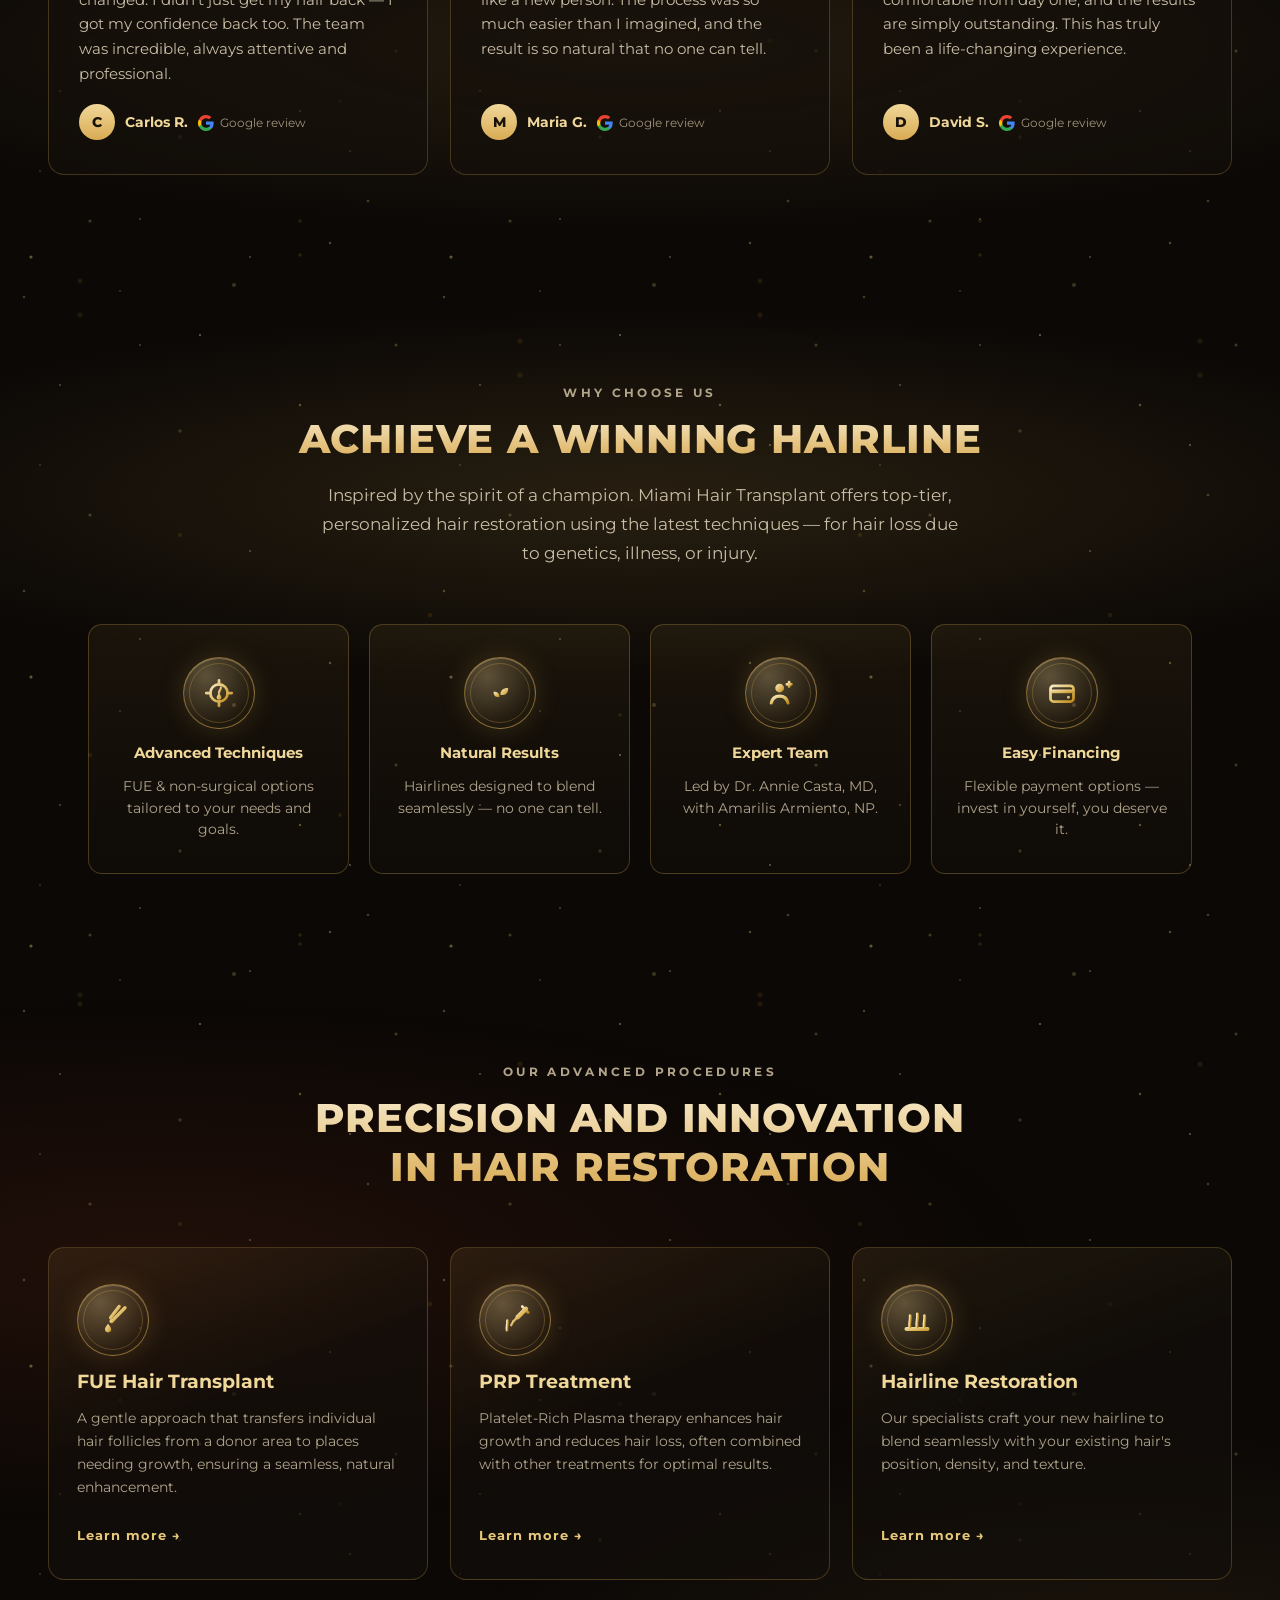
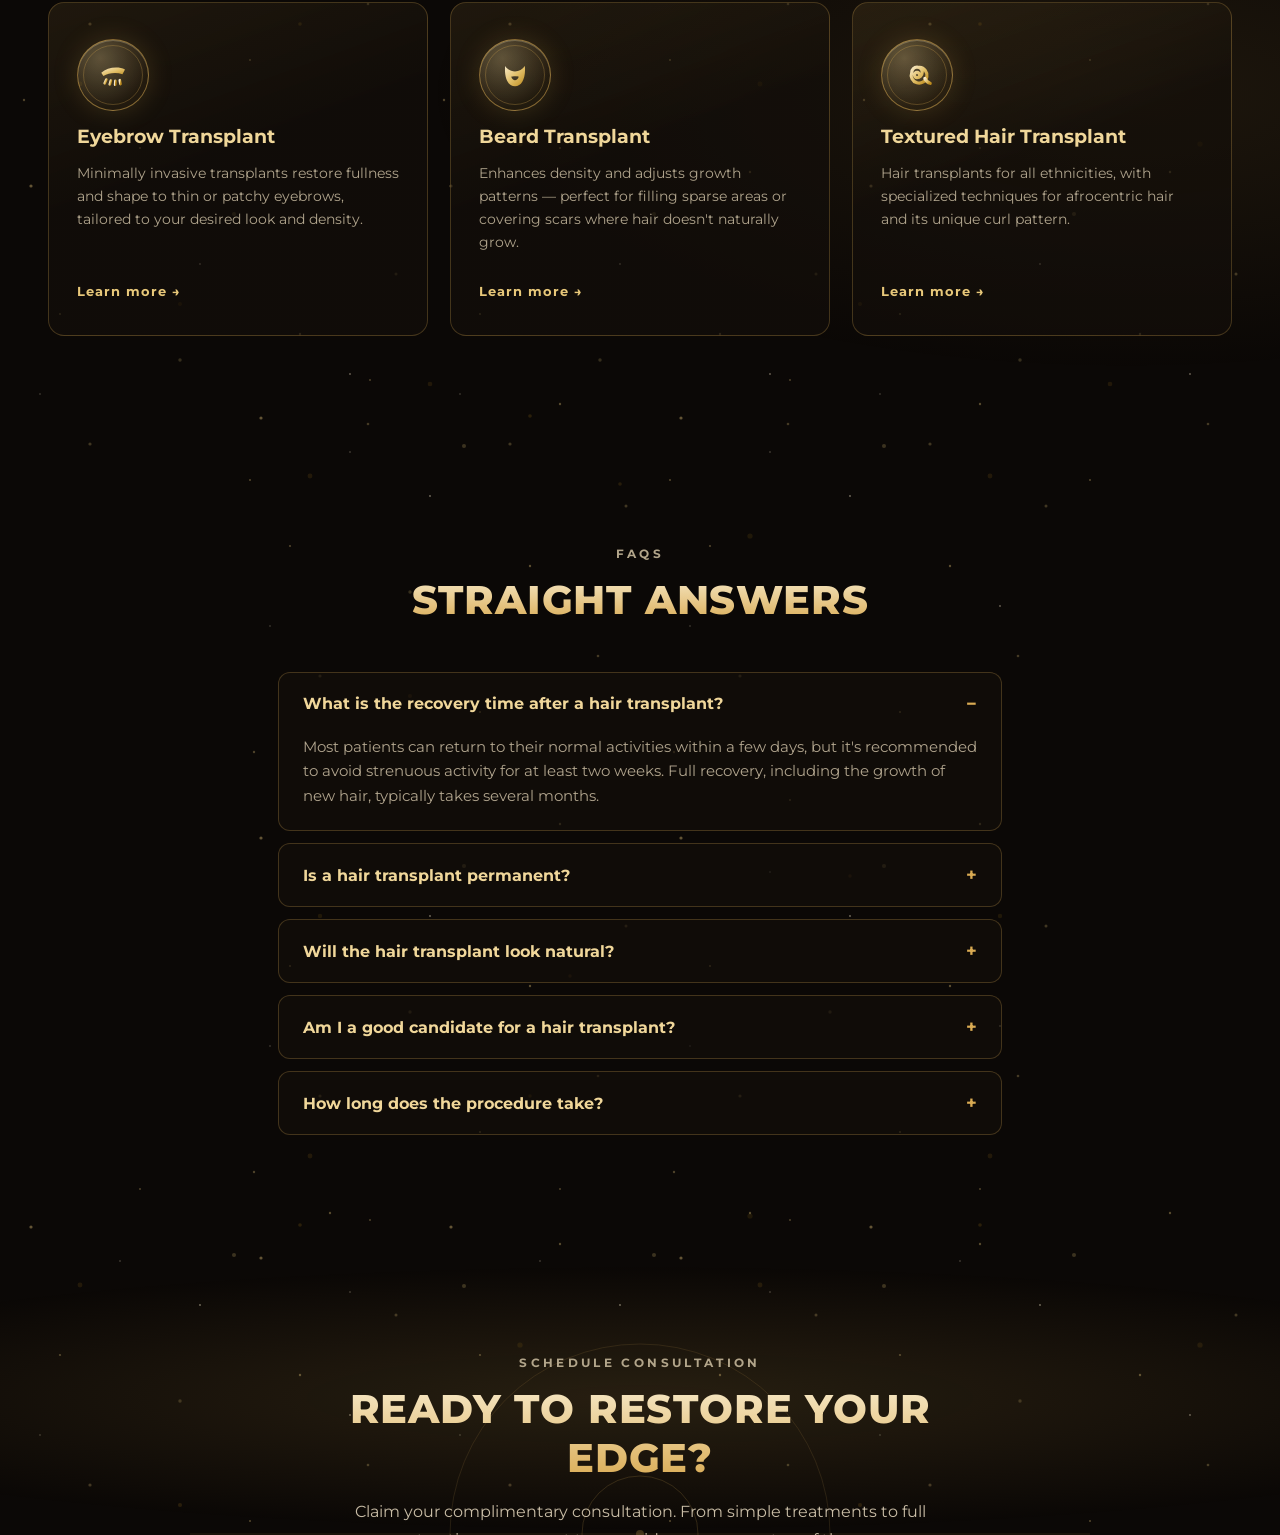
==== commit cb88fb85: "Bigger consultation modal on desktop; home before/after 1-up on mobile - Modal width 560->720px, max" ====
--- a/index.html
+++ b/index.html
@@ -37,7 +37,7 @@
   }
   </script>
 
-  <link rel="stylesheet" href="css/site.css?v=16">
+  <link rel="stylesheet" href="css/site.css?v=18">
 </head>
 <body>
   <svg width="0" height="0" style="position:absolute" aria-hidden="true"><defs>
@@ -487,6 +487,6 @@
     </div>
   </footer>
 
-  <script src="js/site.js?v=16"></script>
+  <script src="js/site.js?v=18"></script>
 </body>
 </html>
--- a/css/site.css
+++ b/css/site.css
@@ -603,8 +603,8 @@
     .modal {
       position: fixed; z-index: 100;
       top: 50%; left: 50%;
-      width: min(94vw, 560px);
-      max-height: min(88dvh, 720px);
+      width: min(94vw, 720px);
+      max-height: min(90dvh, 860px);
       overflow-y: auto;
       transform: translate(-50%, -50%) scale(.96);
       opacity: 0; visibility: hidden;
@@ -749,12 +749,14 @@
       /* Swipe affordance: next card peeks; fade hints at the rail edges */
       .rail-hint { position: relative; }
 
-      /* Image grids: 2 columns on mobile instead of a full-width slider */
+      /* Image grids on mobile: before/after full-width 1-up, clinic 2-up */
       .ba-grid, .gallery-grid {
-        display: grid; grid-template-columns: 1fr 1fr; gap: 10px;
+        display: grid; gap: 10px;
         overflow: visible; scroll-snap-type: none;
         margin-inline: 0; padding: 0;
       }
+      .ba-grid { grid-template-columns: 1fr; }
+      .gallery-grid { grid-template-columns: 1fr 1fr; }
       .ba-grid .ba-item { flex: none; width: auto; scroll-snap-align: none; }
       .gallery-grid { grid-auto-rows: unset; }
       .gallery-grid img, .gallery-grid img.wide {
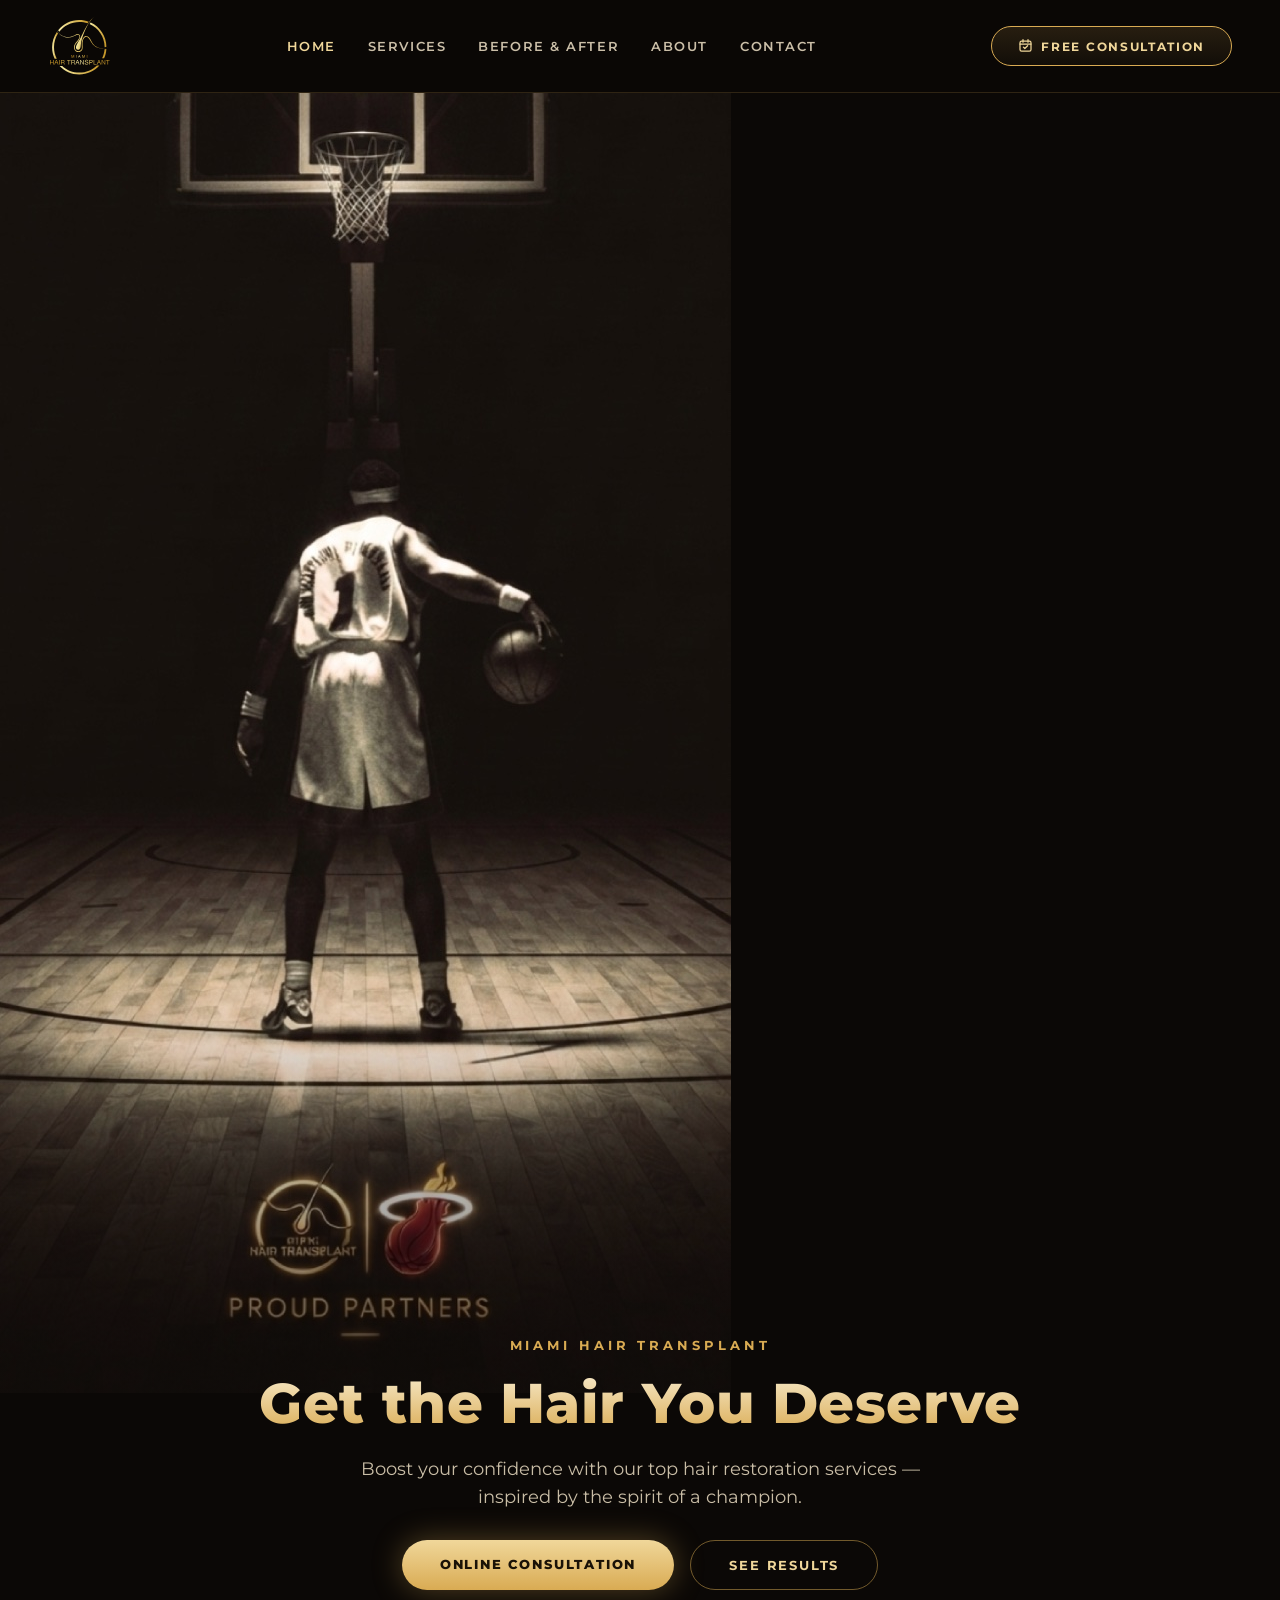
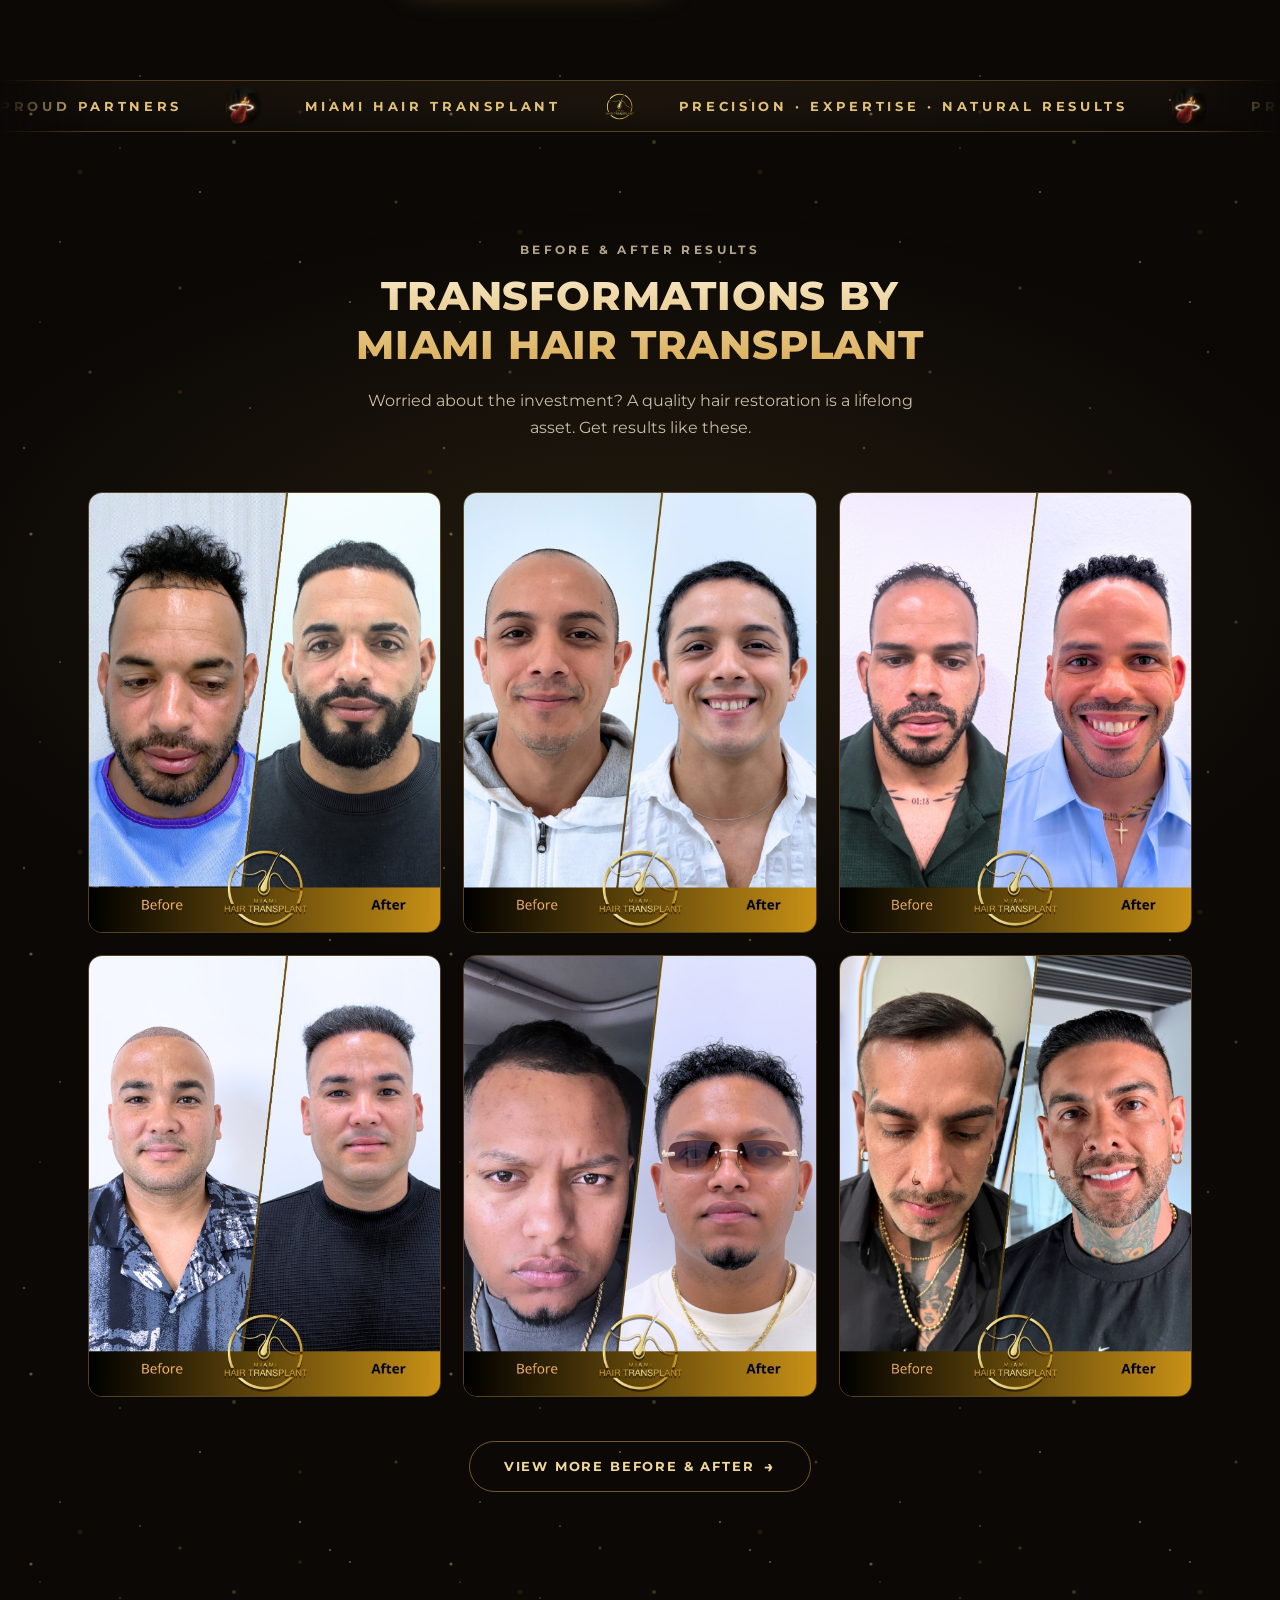
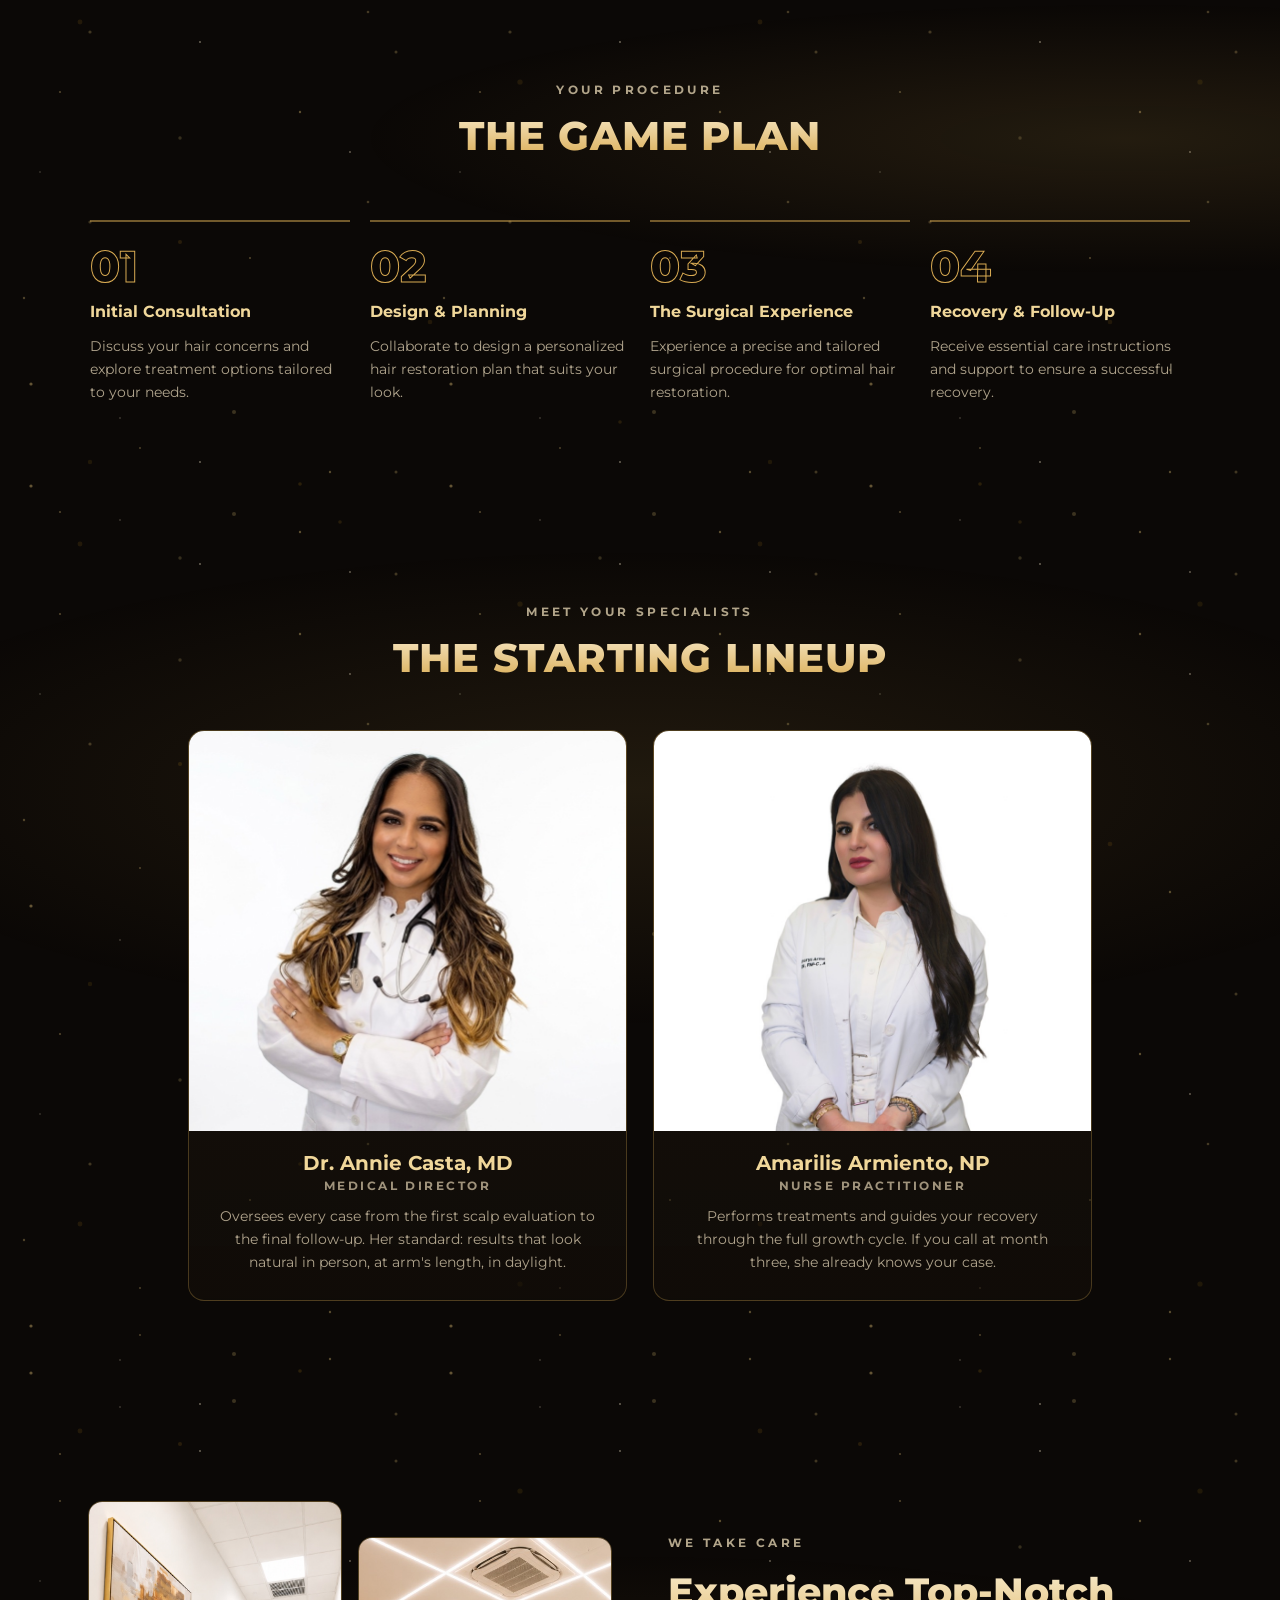
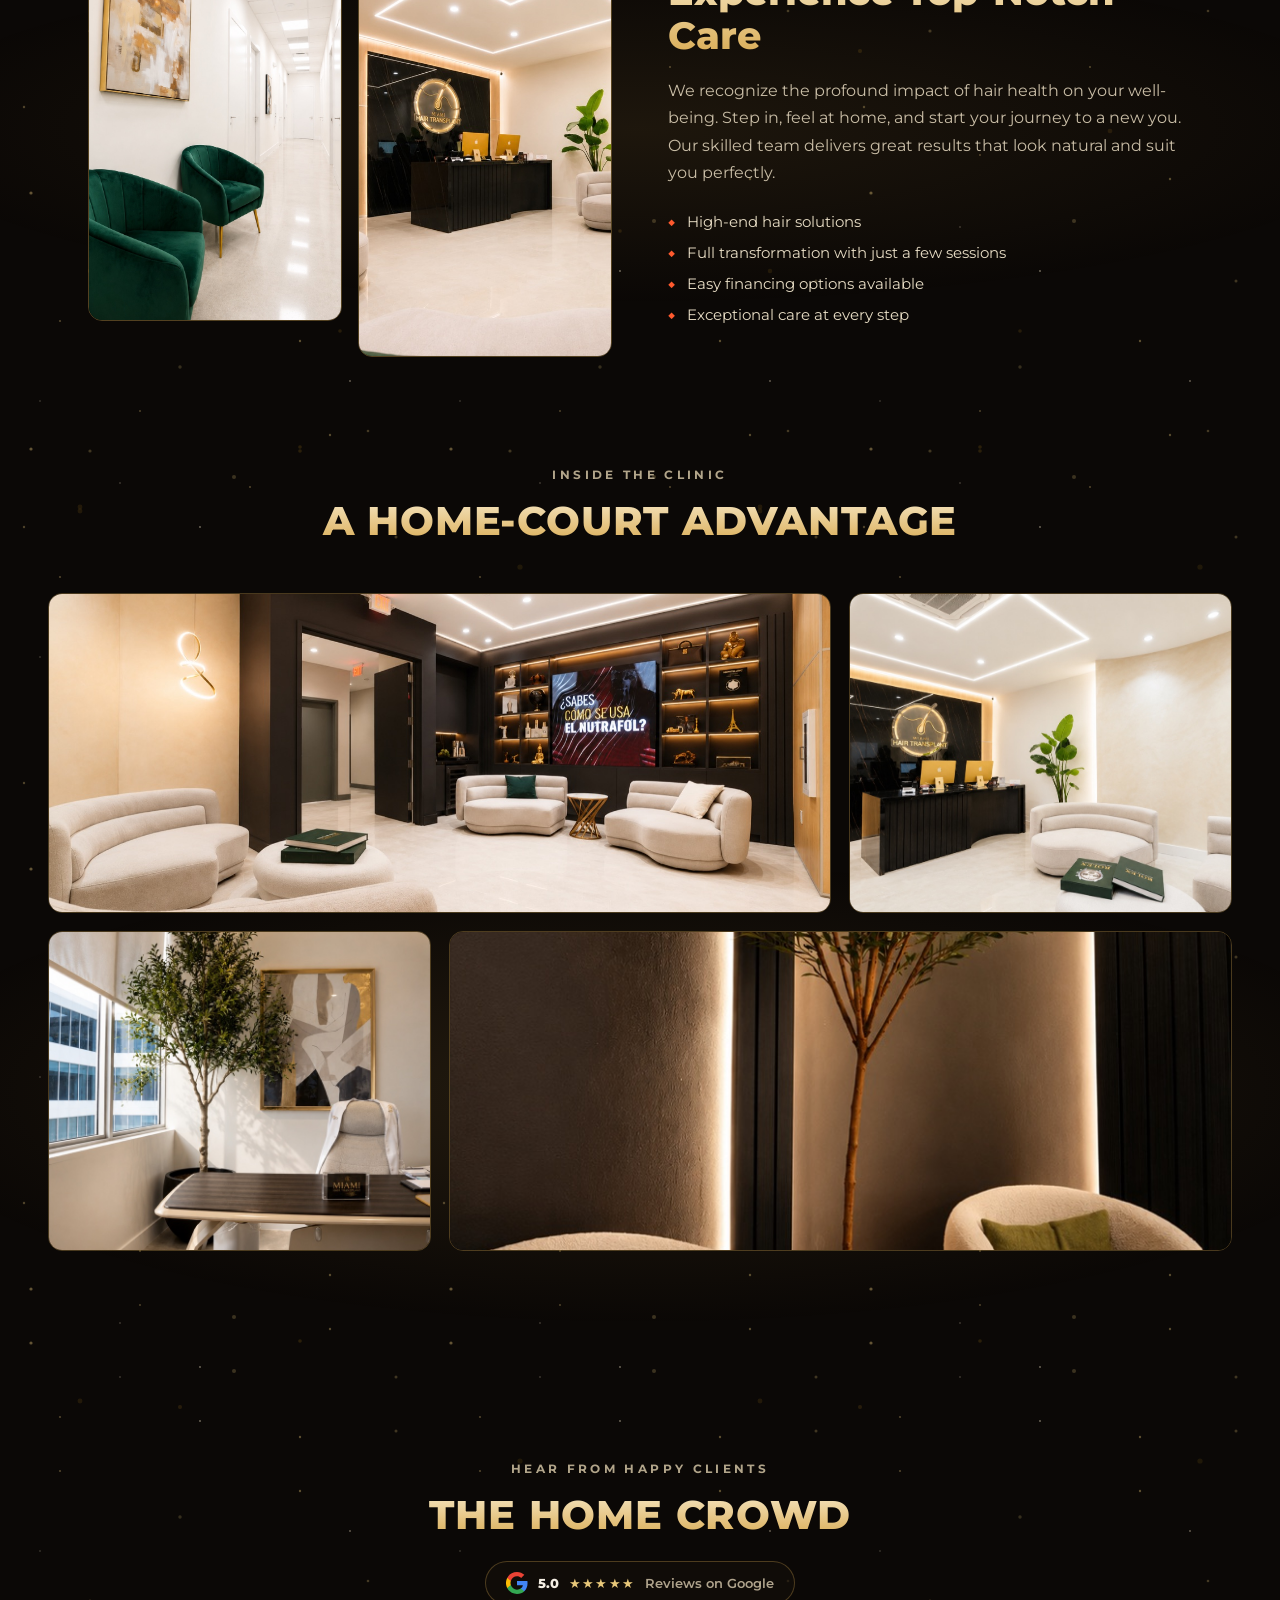
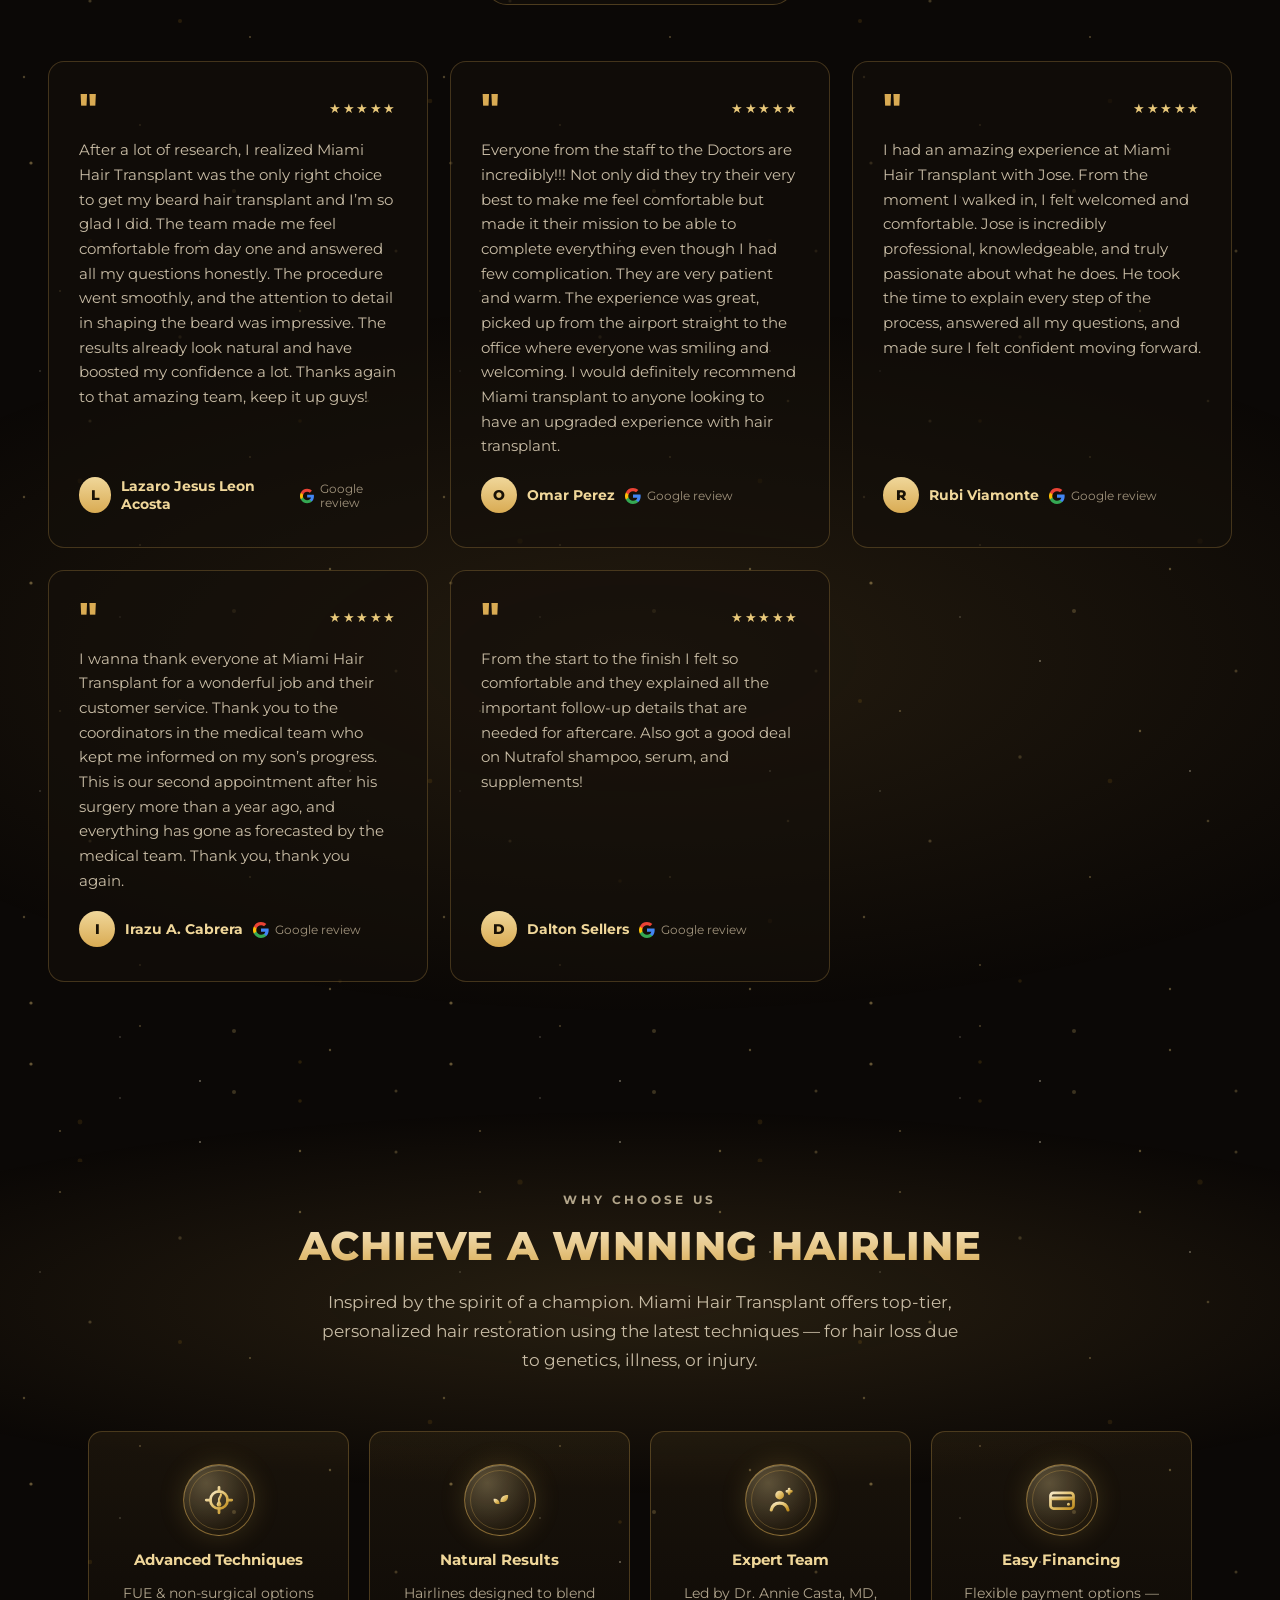
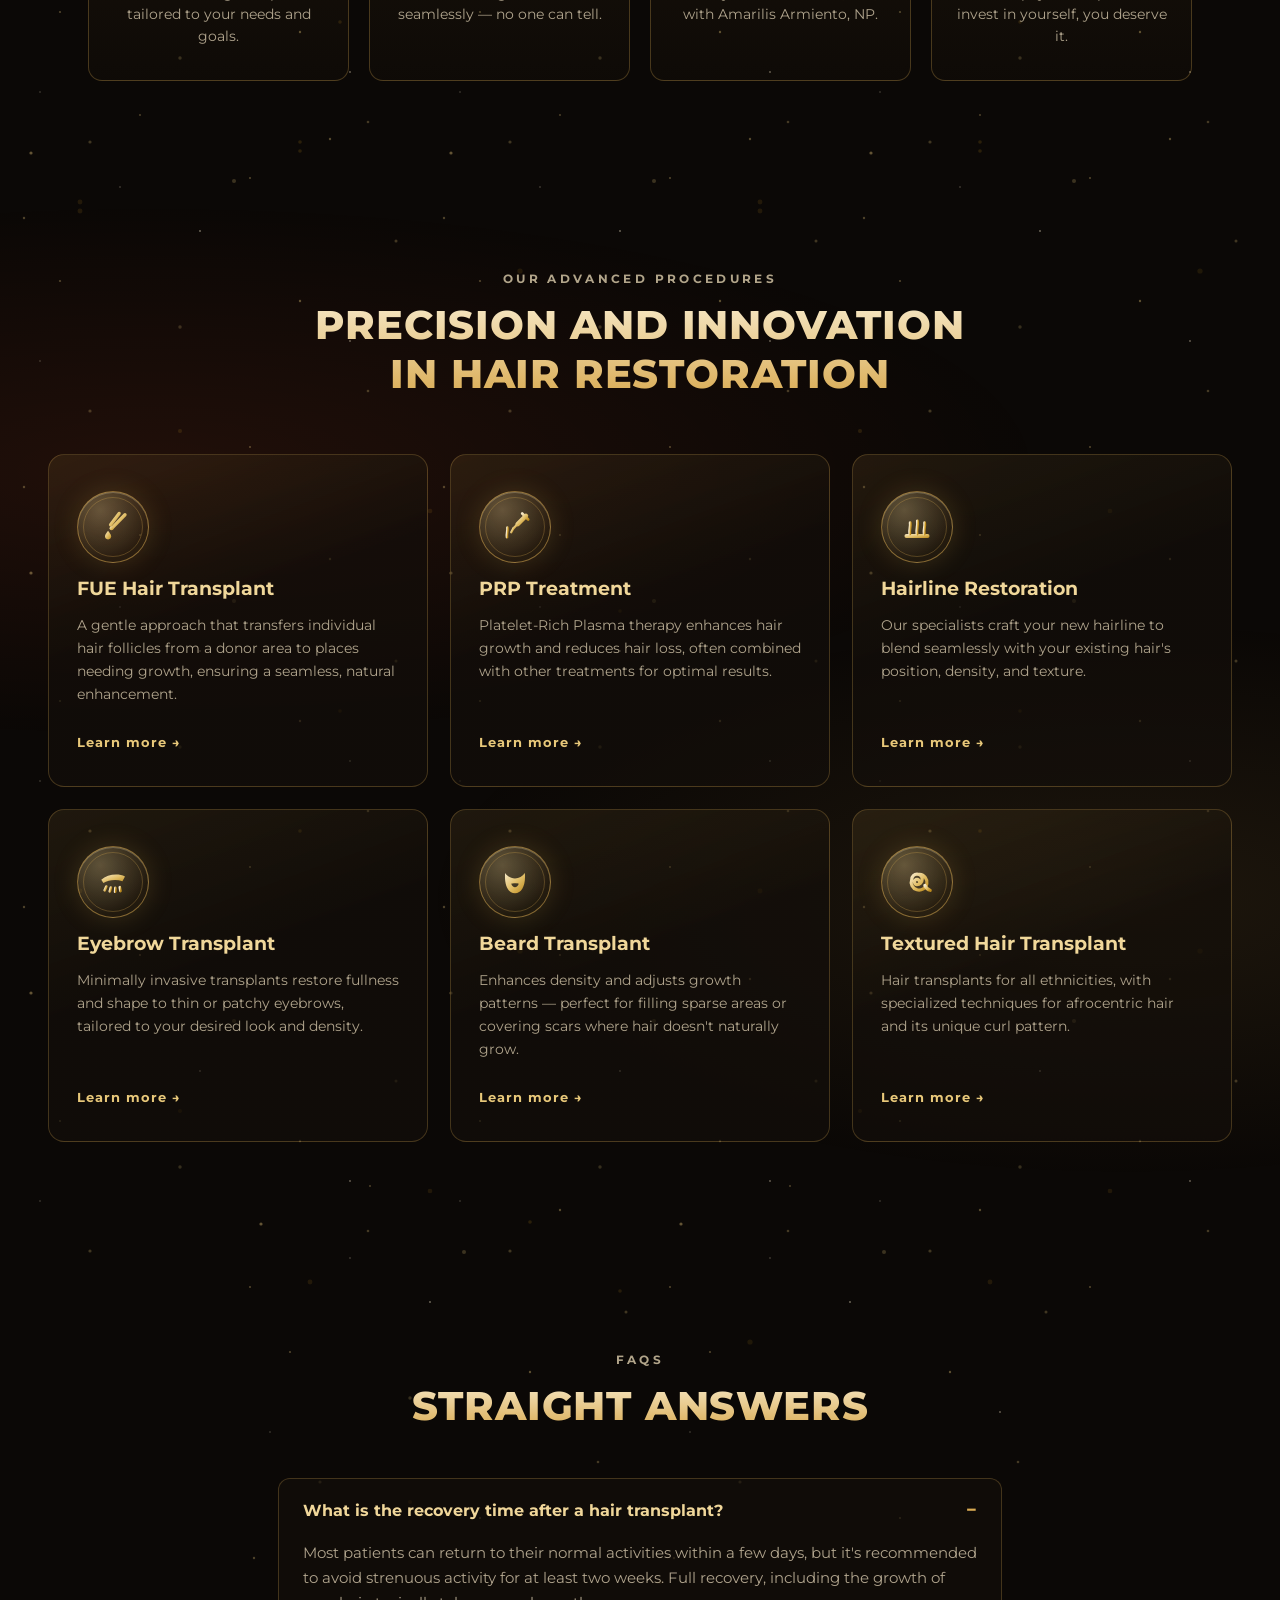
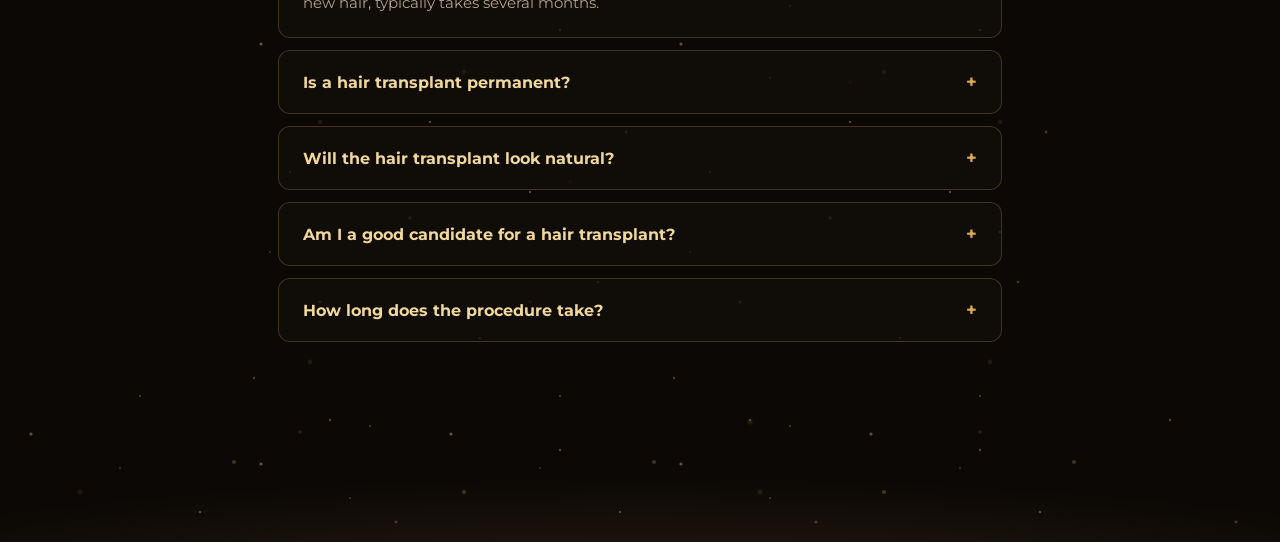
==== commit c1c73571: "Replace placeholder testimonials with 5 real Google reviews Home testimonials now show real patient " ====
--- a/index.html
+++ b/index.html
@@ -37,7 +37,7 @@
   }
   </script>
 
-  <link rel="stylesheet" href="css/site.css?v=18">
+  <link rel="stylesheet" href="css/site.css?v=19">
 </head>
 <body>
   <svg width="0" height="0" style="position:absolute" aria-hidden="true"><defs>
@@ -260,28 +260,46 @@
       <div class="testi-grid">
         <div class="testi-card">
           <div class="testi-top"><span class="testi-mark">"</span><span class="card-stars" aria-label="5 out of 5 stars">★★★★★</span></div>
-          <blockquote>Ever since I had my transplant at Miami Hair Transplant, my life has completely changed. I didn't just get my hair back — I got my confidence back too. The team was incredible, always attentive and professional.</blockquote>
+          <blockquote>After a lot of research, I realized Miami Hair Transplant was the only right choice to get my beard hair transplant and I&rsquo;m so glad I did. The team made me feel comfortable from day one and answered all my questions honestly. The procedure went smoothly, and the attention to detail in shaping the beard was impressive. The results already look natural and have boosted my confidence a lot. Thanks again to that amazing team, keep it up guys!</blockquote>
           <div class="testi-who">
-            <div class="testi-avatar">C</div>
-            <div class="testi-name">Carlos R.</div>
+            <div class="testi-avatar">L</div>
+            <div class="testi-name">Lazaro Jesus Leon Acosta</div>
             <div class="testi-src"><svg class="g-mini" viewBox="0 0 24 24" width="16" height="16" aria-hidden="true"><path fill="#4285F4" d="M23.5 12.27c0-.85-.08-1.67-.22-2.45H12v4.64h6.45a5.52 5.52 0 0 1-2.39 3.62v3h3.87c2.26-2.09 3.57-5.17 3.57-8.81z"/><path fill="#34A853" d="M12 24c3.24 0 5.96-1.07 7.93-2.91l-3.87-3c-1.07.72-2.44 1.14-4.06 1.14-3.12 0-5.77-2.11-6.71-4.95H1.29v3.1A12 12 0 0 0 12 24z"/><path fill="#FBBC05" d="M5.29 14.28A7.2 7.2 0 0 1 4.91 12c0-.79.14-1.56.38-2.28v-3.1H1.29a12 12 0 0 0 0 10.76l4-3.1z"/><path fill="#EA4335" d="M12 4.77c1.76 0 3.34.6 4.58 1.79l3.44-3.44C17.95 1.19 15.23 0 12 0A12 12 0 0 0 1.29 6.62l4 3.1C6.23 6.88 8.88 4.77 12 4.77z"/></svg><span>Google review</span></div>
           </div>
         </div>
         <div class="testi-card">
           <div class="testi-top"><span class="testi-mark">"</span><span class="card-stars" aria-label="5 out of 5 stars">★★★★★</span></div>
-          <blockquote>I always felt insecure about my hair loss, but thanks to Miami Hair Transplant, I feel like a new person. The process was so much easier than I imagined, and the result is so natural that no one can tell.</blockquote>
+          <blockquote>Everyone from the staff to the Doctors are incredibly!!! Not only did they try their very best to make me feel comfortable but made it their mission to be able to complete everything even though I had few complication. They are very patient and warm. The experience was great, picked up from the airport straight to the office where everyone was smiling and welcoming. I would definitely recommend Miami transplant to anyone looking to have an upgraded experience with hair transplant.</blockquote>
           <div class="testi-who">
-            <div class="testi-avatar">M</div>
-            <div class="testi-name">Maria G.</div>
+            <div class="testi-avatar">O</div>
+            <div class="testi-name">Omar Perez</div>
             <div class="testi-src"><svg class="g-mini" viewBox="0 0 24 24" width="16" height="16" aria-hidden="true"><path fill="#4285F4" d="M23.5 12.27c0-.85-.08-1.67-.22-2.45H12v4.64h6.45a5.52 5.52 0 0 1-2.39 3.62v3h3.87c2.26-2.09 3.57-5.17 3.57-8.81z"/><path fill="#34A853" d="M12 24c3.24 0 5.96-1.07 7.93-2.91l-3.87-3c-1.07.72-2.44 1.14-4.06 1.14-3.12 0-5.77-2.11-6.71-4.95H1.29v3.1A12 12 0 0 0 12 24z"/><path fill="#FBBC05" d="M5.29 14.28A7.2 7.2 0 0 1 4.91 12c0-.79.14-1.56.38-2.28v-3.1H1.29a12 12 0 0 0 0 10.76l4-3.1z"/><path fill="#EA4335" d="M12 4.77c1.76 0 3.34.6 4.58 1.79l3.44-3.44C17.95 1.19 15.23 0 12 0A12 12 0 0 0 1.29 6.62l4 3.1C6.23 6.88 8.88 4.77 12 4.77z"/></svg><span>Google review</span></div>
           </div>
         </div>
         <div class="testi-card">
           <div class="testi-top"><span class="testi-mark">"</span><span class="card-stars" aria-label="5 out of 5 stars">★★★★★</span></div>
-          <blockquote>Miami Hair Transplant exceeded all my expectations. The staff made me feel comfortable from day one, and the results are simply outstanding. This has truly been a life-changing experience.</blockquote>
+          <blockquote>I had an amazing experience at Miami Hair Transplant with Jose. From the moment I walked in, I felt welcomed and comfortable. Jose is incredibly professional, knowledgeable, and truly passionate about what he does. He took the time to explain every step of the process, answered all my questions, and made sure I felt confident moving forward.</blockquote>
+          <div class="testi-who">
+            <div class="testi-avatar">R</div>
+            <div class="testi-name">Rubi Viamonte</div>
+            <div class="testi-src"><svg class="g-mini" viewBox="0 0 24 24" width="16" height="16" aria-hidden="true"><path fill="#4285F4" d="M23.5 12.27c0-.85-.08-1.67-.22-2.45H12v4.64h6.45a5.52 5.52 0 0 1-2.39 3.62v3h3.87c2.26-2.09 3.57-5.17 3.57-8.81z"/><path fill="#34A853" d="M12 24c3.24 0 5.96-1.07 7.93-2.91l-3.87-3c-1.07.72-2.44 1.14-4.06 1.14-3.12 0-5.77-2.11-6.71-4.95H1.29v3.1A12 12 0 0 0 12 24z"/><path fill="#FBBC05" d="M5.29 14.28A7.2 7.2 0 0 1 4.91 12c0-.79.14-1.56.38-2.28v-3.1H1.29a12 12 0 0 0 0 10.76l4-3.1z"/><path fill="#EA4335" d="M12 4.77c1.76 0 3.34.6 4.58 1.79l3.44-3.44C17.95 1.19 15.23 0 12 0A12 12 0 0 0 1.29 6.62l4 3.1C6.23 6.88 8.88 4.77 12 4.77z"/></svg><span>Google review</span></div>
+          </div>
+        </div>
+        <div class="testi-card">
+          <div class="testi-top"><span class="testi-mark">"</span><span class="card-stars" aria-label="5 out of 5 stars">★★★★★</span></div>
+          <blockquote>I wanna thank everyone at Miami Hair Transplant for a wonderful job and their customer service. Thank you to the coordinators in the medical team who kept me informed on my son&rsquo;s progress. This is our second appointment after his surgery more than a year ago, and everything has gone as forecasted by the medical team. Thank you, thank you again.</blockquote>
+          <div class="testi-who">
+            <div class="testi-avatar">I</div>
+            <div class="testi-name">Irazu A. Cabrera</div>
+            <div class="testi-src"><svg class="g-mini" viewBox="0 0 24 24" width="16" height="16" aria-hidden="true"><path fill="#4285F4" d="M23.5 12.27c0-.85-.08-1.67-.22-2.45H12v4.64h6.45a5.52 5.52 0 0 1-2.39 3.62v3h3.87c2.26-2.09 3.57-5.17 3.57-8.81z"/><path fill="#34A853" d="M12 24c3.24 0 5.96-1.07 7.93-2.91l-3.87-3c-1.07.72-2.44 1.14-4.06 1.14-3.12 0-5.77-2.11-6.71-4.95H1.29v3.1A12 12 0 0 0 12 24z"/><path fill="#FBBC05" d="M5.29 14.28A7.2 7.2 0 0 1 4.91 12c0-.79.14-1.56.38-2.28v-3.1H1.29a12 12 0 0 0 0 10.76l4-3.1z"/><path fill="#EA4335" d="M12 4.77c1.76 0 3.34.6 4.58 1.79l3.44-3.44C17.95 1.19 15.23 0 12 0A12 12 0 0 0 1.29 6.62l4 3.1C6.23 6.88 8.88 4.77 12 4.77z"/></svg><span>Google review</span></div>
+          </div>
+        </div>
+        <div class="testi-card">
+          <div class="testi-top"><span class="testi-mark">"</span><span class="card-stars" aria-label="5 out of 5 stars">★★★★★</span></div>
+          <blockquote>From the start to the finish I felt so comfortable and they explained all the important follow-up details that are needed for aftercare. Also got a good deal on Nutrafol shampoo, serum, and supplements!</blockquote>
           <div class="testi-who">
             <div class="testi-avatar">D</div>
-            <div class="testi-name">David S.</div>
+            <div class="testi-name">Dalton Sellers</div>
             <div class="testi-src"><svg class="g-mini" viewBox="0 0 24 24" width="16" height="16" aria-hidden="true"><path fill="#4285F4" d="M23.5 12.27c0-.85-.08-1.67-.22-2.45H12v4.64h6.45a5.52 5.52 0 0 1-2.39 3.62v3h3.87c2.26-2.09 3.57-5.17 3.57-8.81z"/><path fill="#34A853" d="M12 24c3.24 0 5.96-1.07 7.93-2.91l-3.87-3c-1.07.72-2.44 1.14-4.06 1.14-3.12 0-5.77-2.11-6.71-4.95H1.29v3.1A12 12 0 0 0 12 24z"/><path fill="#FBBC05" d="M5.29 14.28A7.2 7.2 0 0 1 4.91 12c0-.79.14-1.56.38-2.28v-3.1H1.29a12 12 0 0 0 0 10.76l4-3.1z"/><path fill="#EA4335" d="M12 4.77c1.76 0 3.34.6 4.58 1.79l3.44-3.44C17.95 1.19 15.23 0 12 0A12 12 0 0 0 1.29 6.62l4 3.1C6.23 6.88 8.88 4.77 12 4.77z"/></svg><span>Google review</span></div>
           </div>
         </div>
@@ -487,6 +505,6 @@
     </div>
   </footer>
 
-  <script src="js/site.js?v=18"></script>
+  <script src="js/site.js?v=19"></script>
 </body>
 </html>
--- a/css/site.css
+++ b/css/site.css
@@ -749,15 +749,21 @@
       /* Swipe affordance: next card peeks; fade hints at the rail edges */
       .rail-hint { position: relative; }
 
-      /* Image grids on mobile: before/after full-width 1-up, clinic 2-up */
-      .ba-grid, .gallery-grid {
-        display: grid; gap: 10px;
+      /* Clinic gallery: 2-up grid on mobile */
+      .gallery-grid {
+        display: grid; grid-template-columns: 1fr 1fr; gap: 10px;
         overflow: visible; scroll-snap-type: none;
-        margin-inline: 0; padding: 0;
+        margin-inline: 0; padding: 0; grid-auto-rows: unset;
       }
-      .ba-grid { grid-template-columns: 1fr; }
-      .gallery-grid { grid-template-columns: 1fr 1fr; }
-      .ba-grid .ba-item { flex: none; width: auto; scroll-snap-align: none; }
+      /* Before/after: full-width horizontal slider (swipe one at a time) */
+      .ba-grid {
+        display: flex; gap: 12px;
+        overflow-x: auto; scroll-snap-type: x mandatory;
+        margin-inline: -20px; padding: 2px 20px 8px;
+        scrollbar-width: none; -webkit-overflow-scrolling: touch;
+      }
+      .ba-grid::-webkit-scrollbar { display: none; }
+      .ba-grid .ba-item { flex: 0 0 90%; width: auto; scroll-snap-align: center; }
       .gallery-grid { grid-auto-rows: unset; }
       .gallery-grid img, .gallery-grid img.wide {
         flex: none; width: 100%; height: 190px; scroll-snap-align: none;
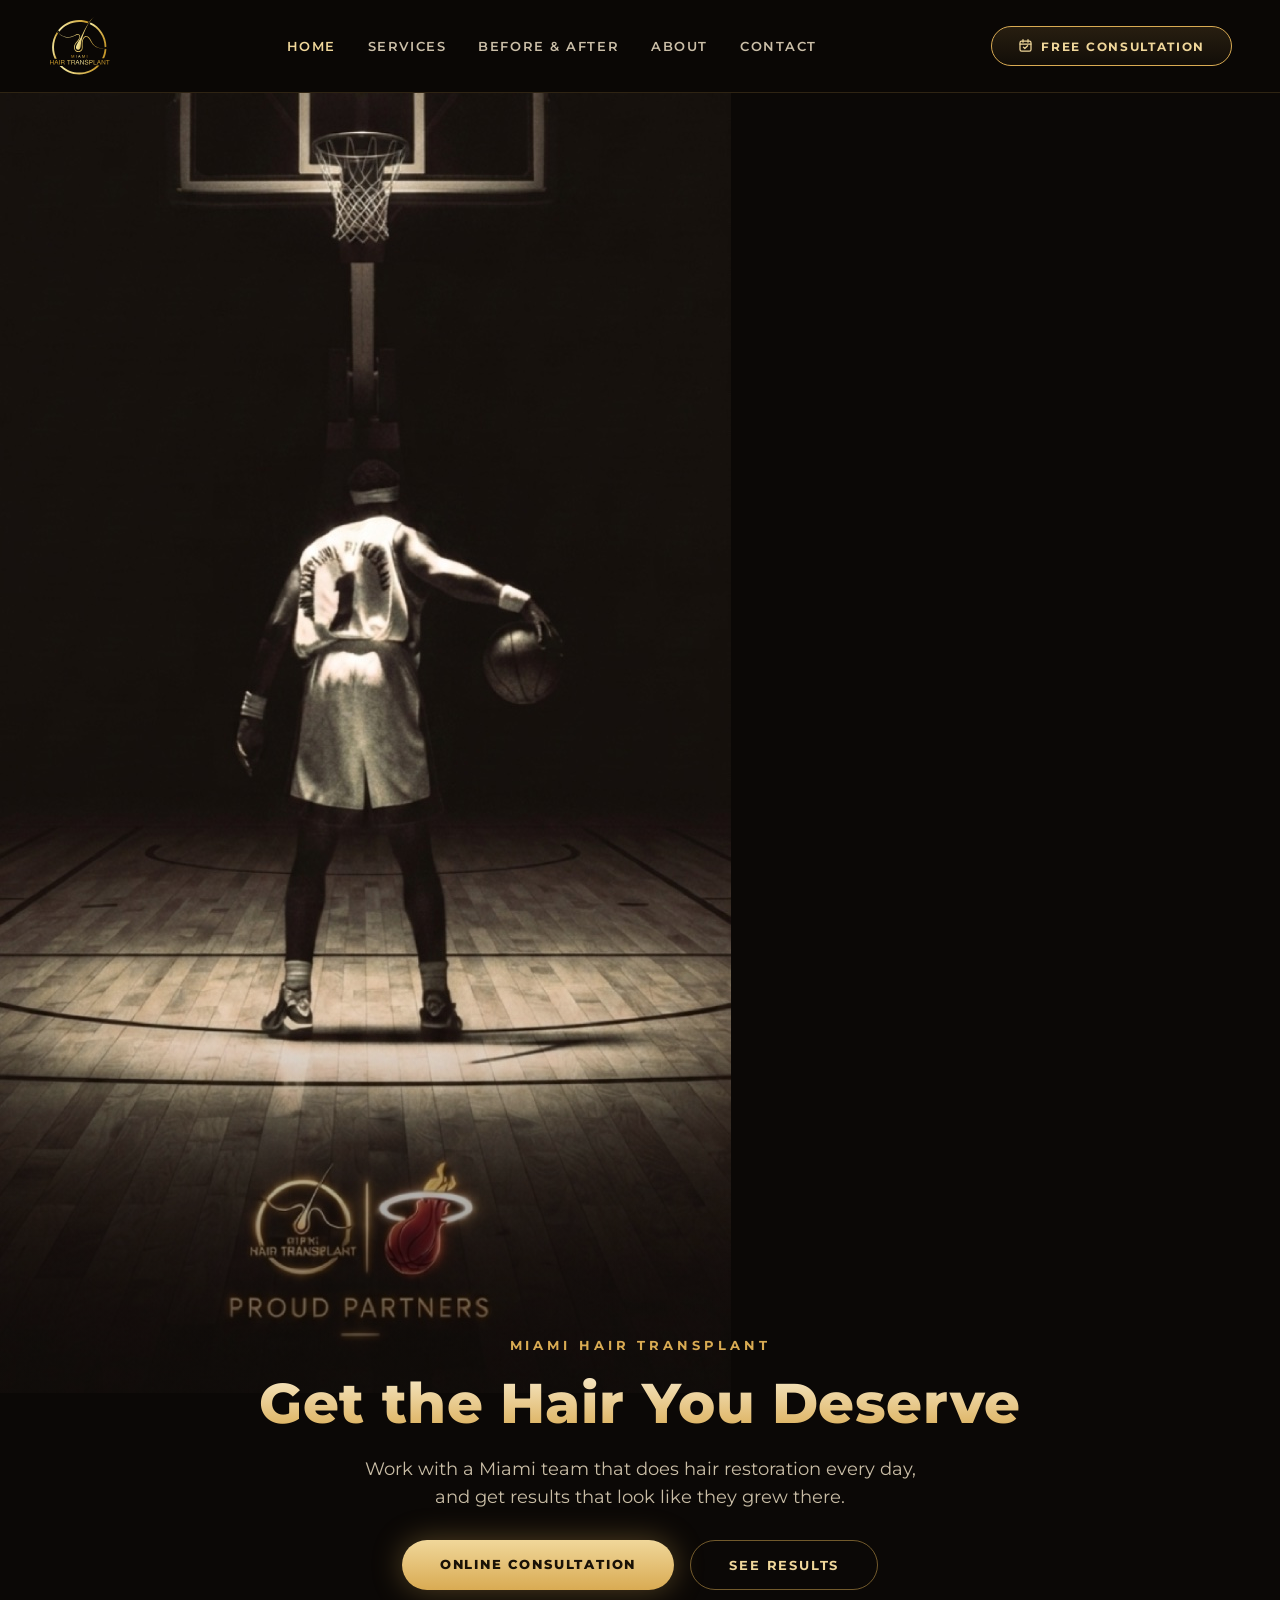
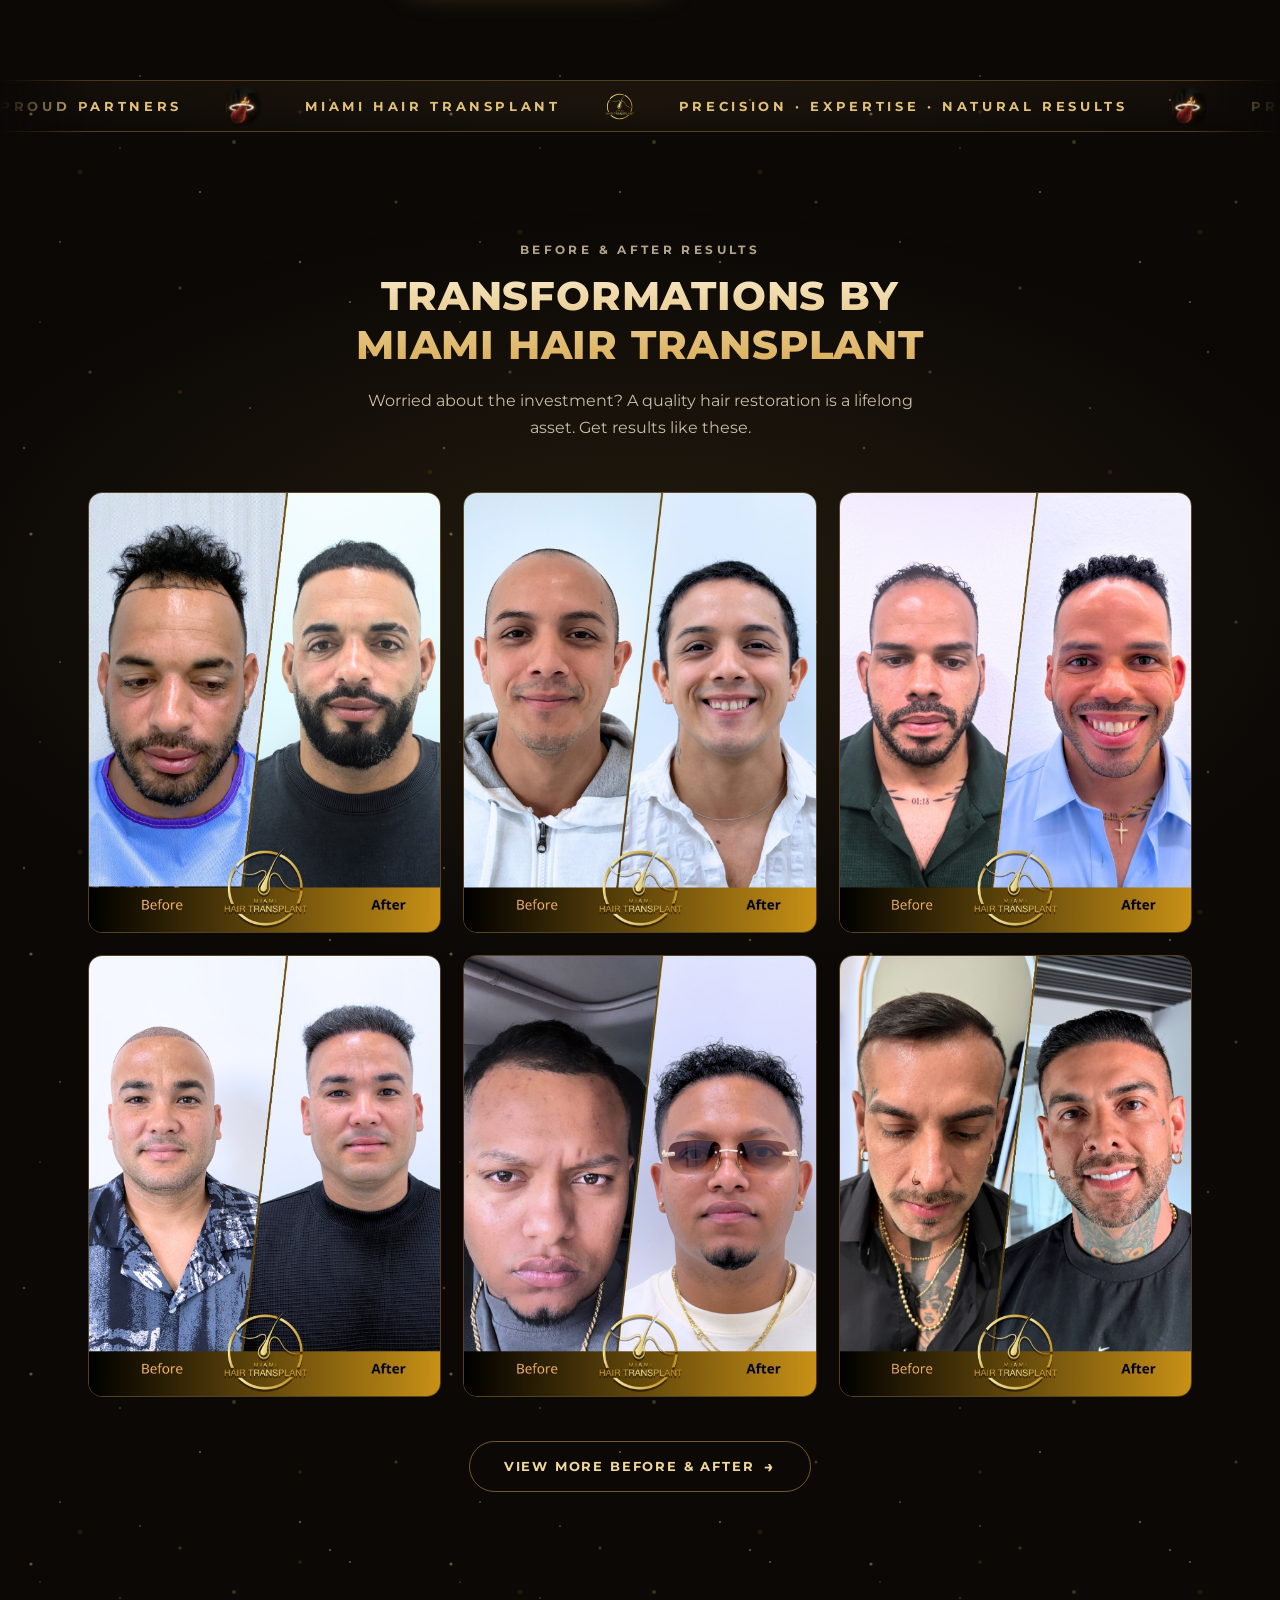
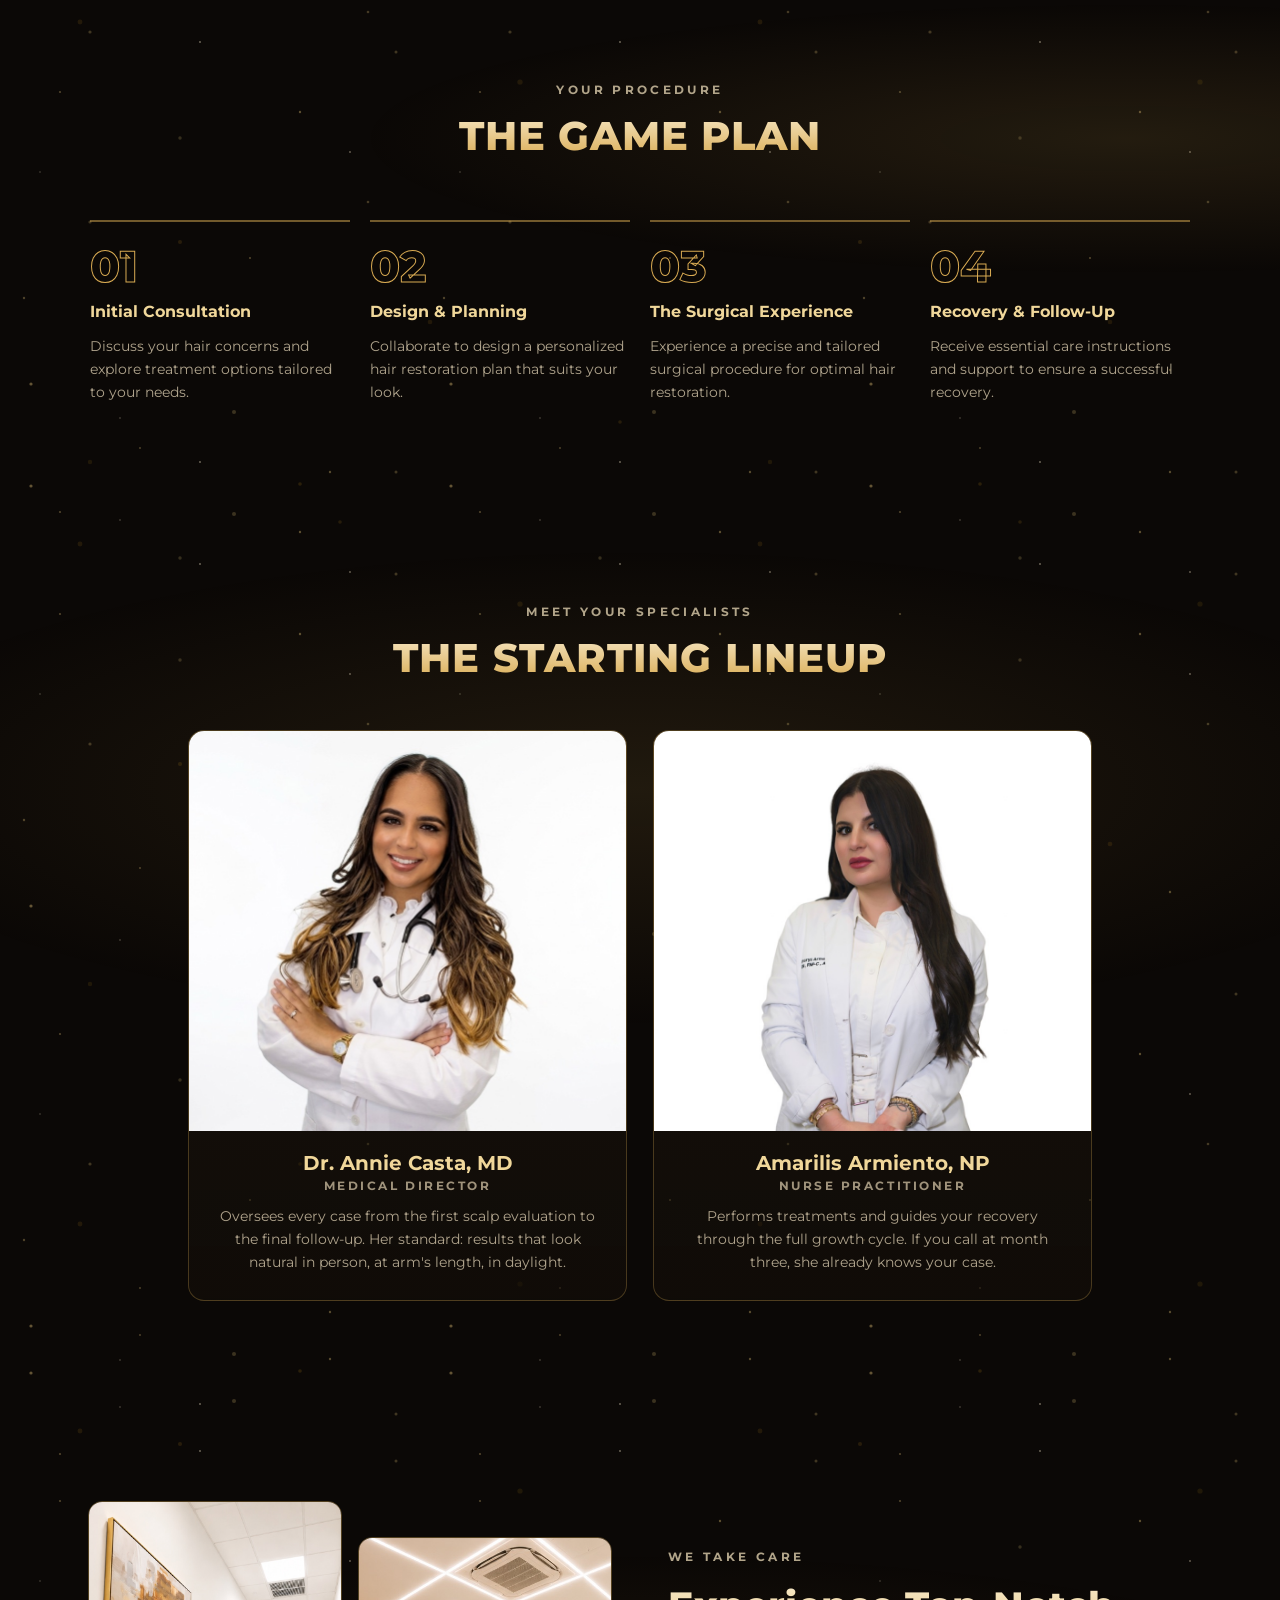
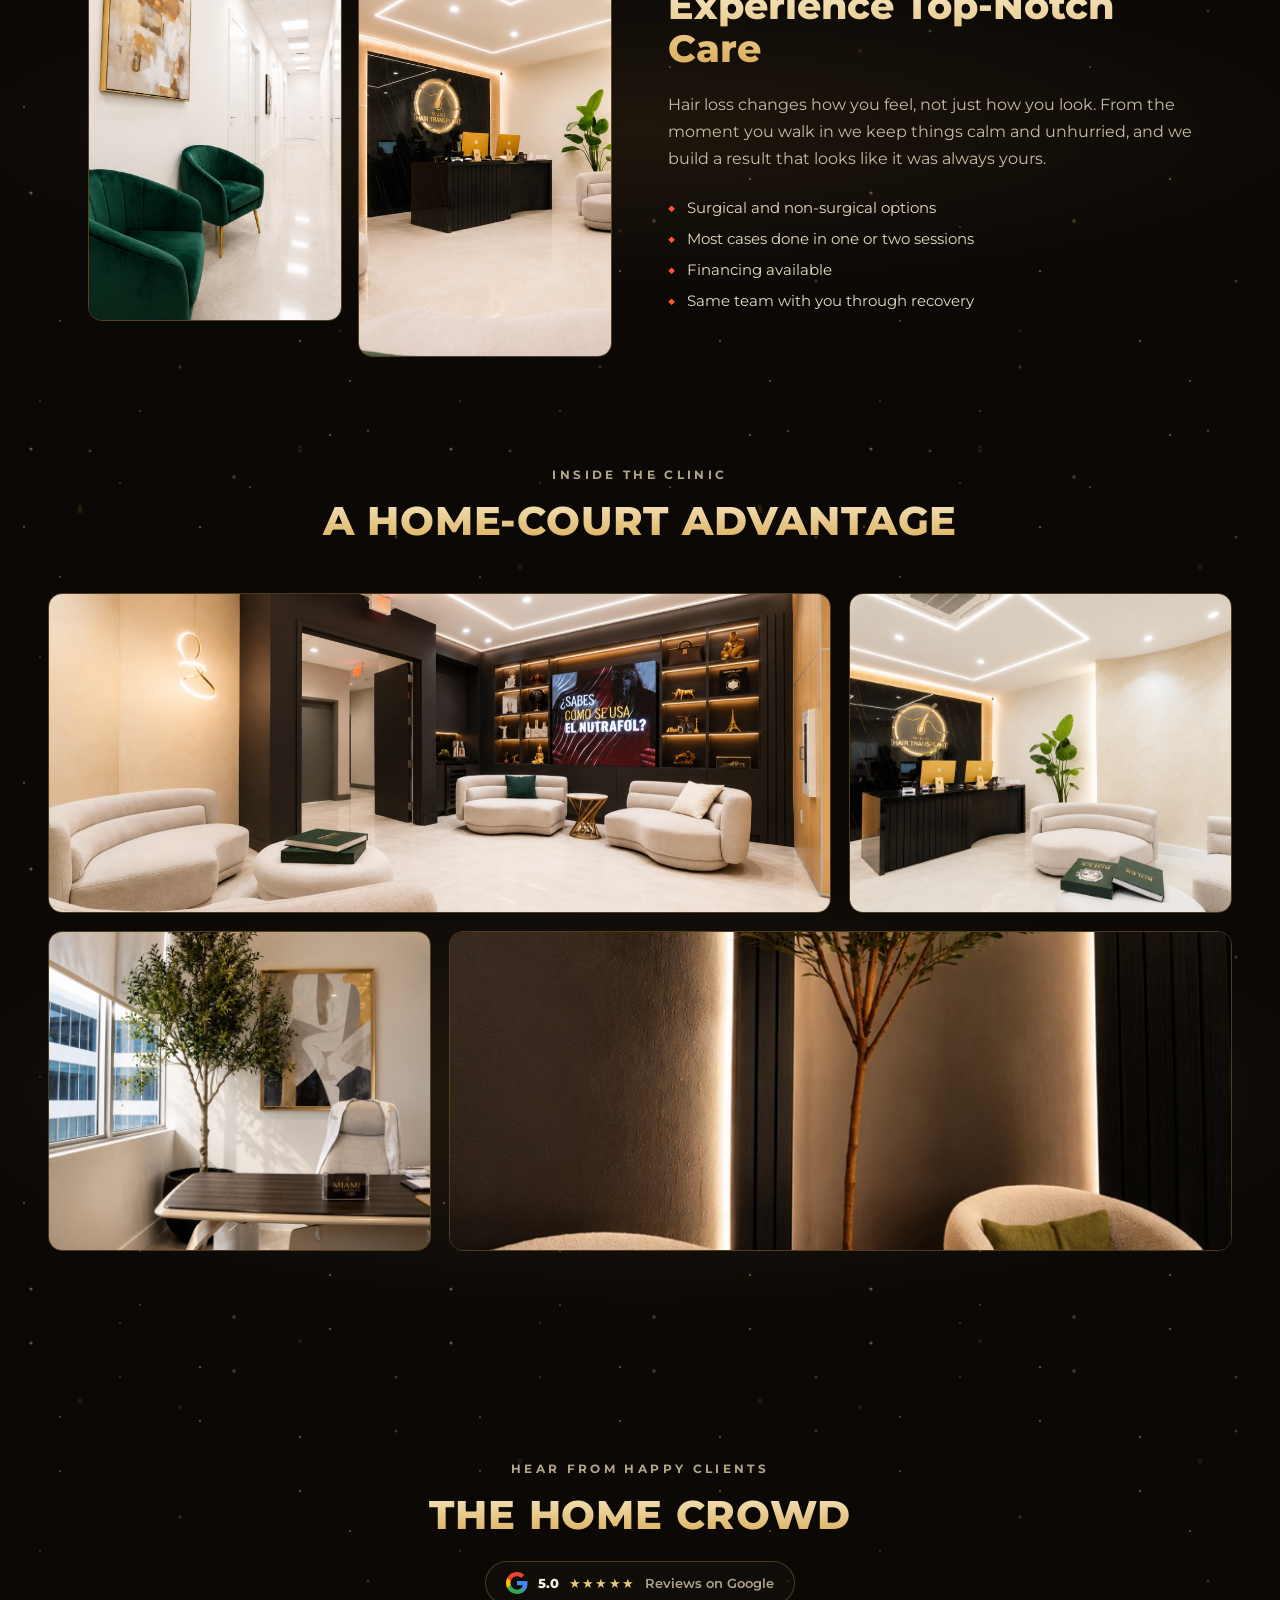
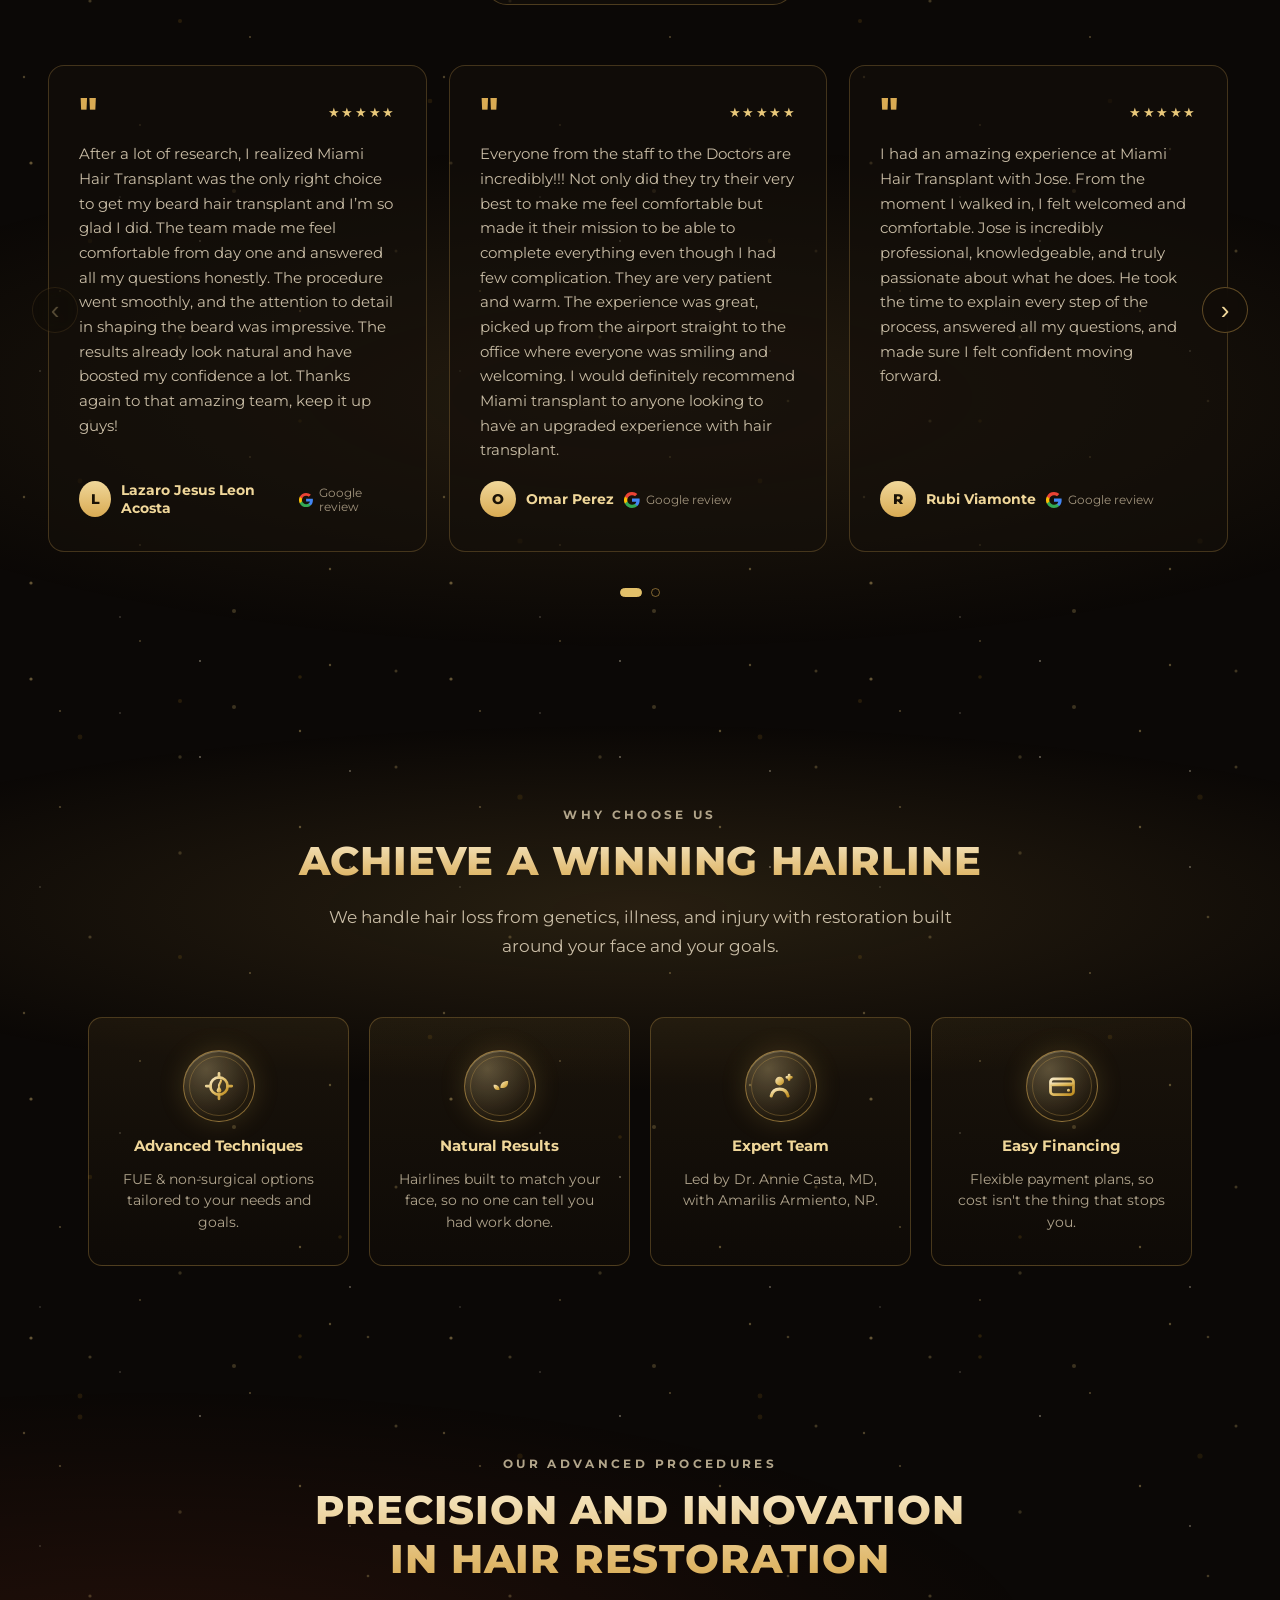
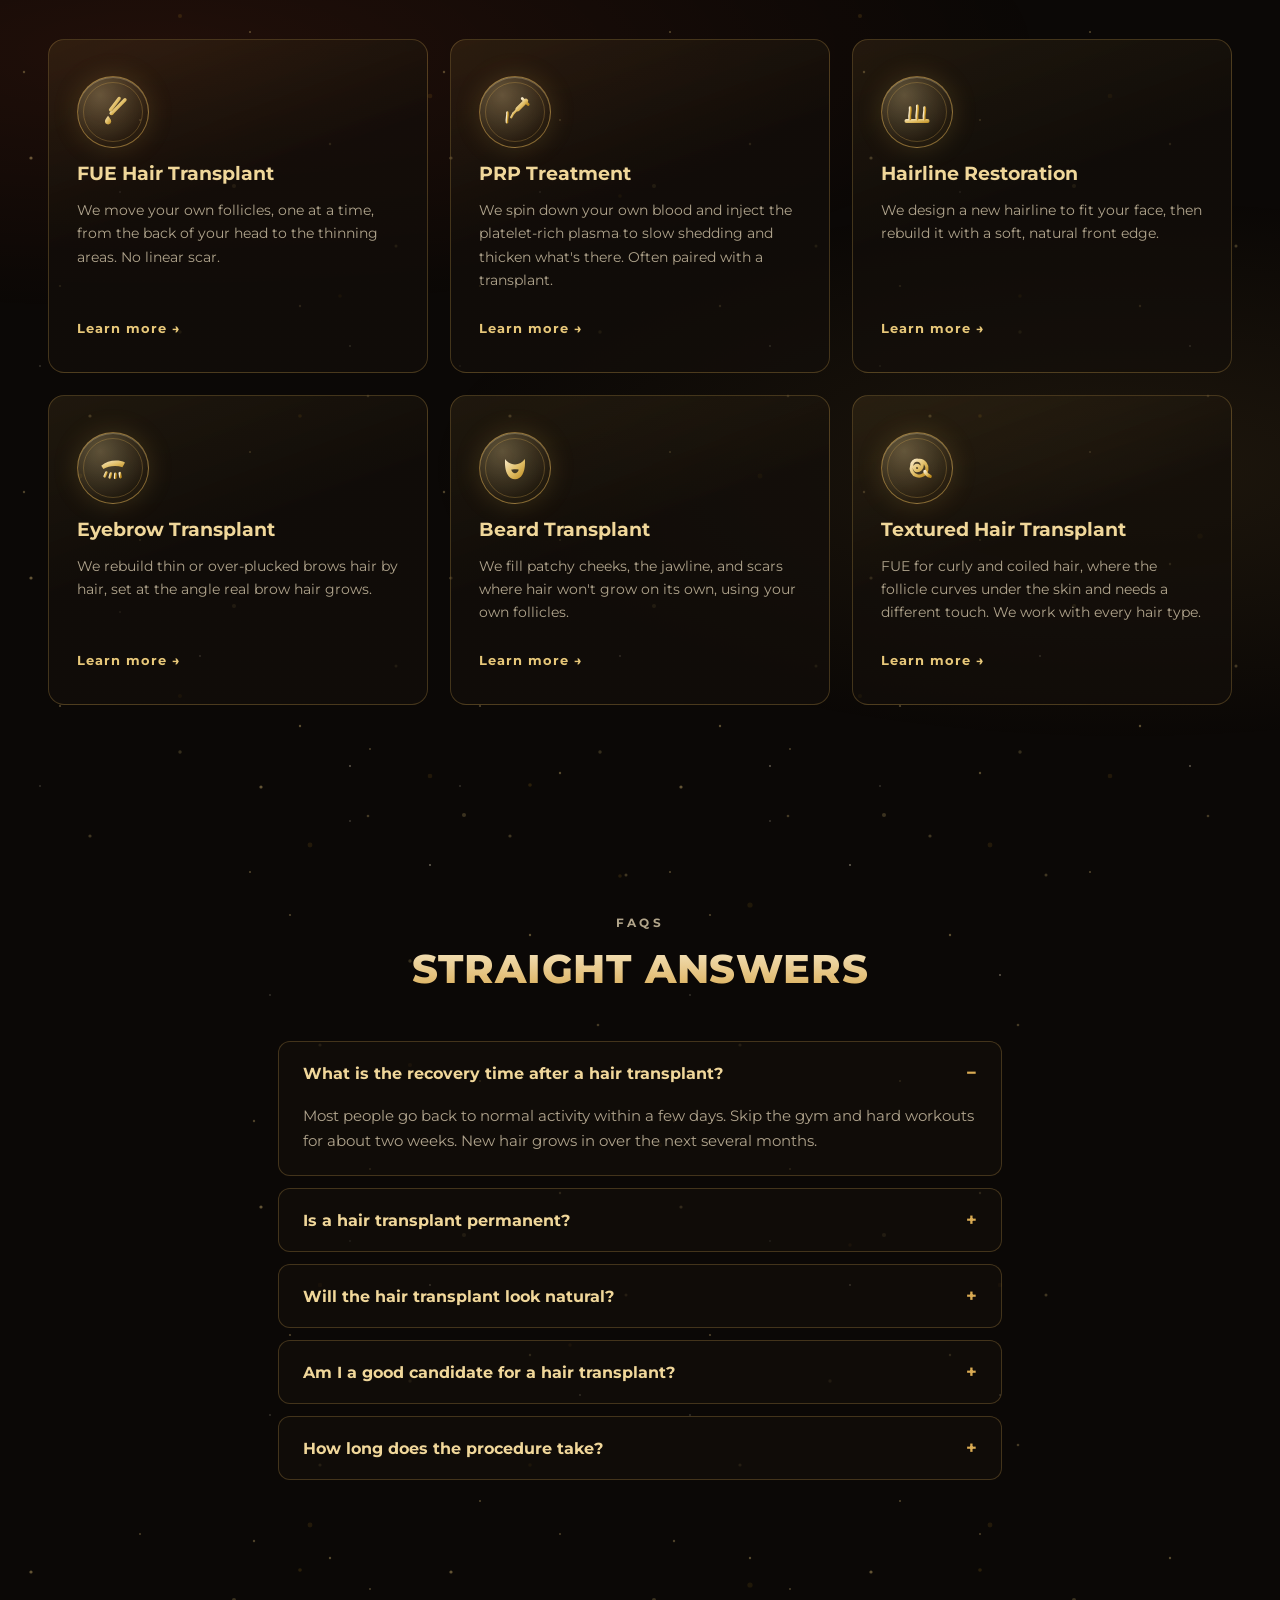
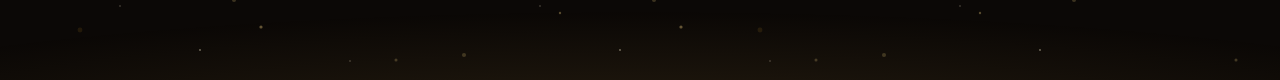
==== commit d7c3544f: "Local SEO, testimonials slider, humanized copy SEO (traditional/local): - Add robots.txt + sitemap.x" ====
--- a/index.html
+++ b/index.html
@@ -4,13 +4,29 @@
   <meta charset="UTF-8">
   <meta http-equiv="Cache-Control" content="no-cache">
   <meta name="viewport" content="width=device-width, initial-scale=1.0">
-  <title>Miami Hair Transplant — Home</title>
-  <meta name="description" content="Get the hair you deserve. FUE hair transplants, PRP, hairline, eyebrow and beard restoration in Miami. Free consultations — call (786) 952-6821.">
-
-  <meta property="og:title" content="Miami Hair Transplant — Get the Hair You Deserve">
+  <title>Hair Transplant in Miami, FL | Miami Hair Transplant</title>
+  <meta name="description" content="Get the hair you deserve. FUE hair transplants, PRP, hairline, eyebrow and beard restoration in Miami. Free consultations. Call (786) 952-6821.">
+
+  <meta property="og:title" content="Hair Transplant in Miami, FL | Miami Hair Transplant">
   <meta property="og:description" content="Top hair restoration in Miami, inspired by the spirit of a champion. Free consultations.">
   <meta property="og:type" content="website">
   <meta property="og:url" content="https://miahairtransplant.com/">
+  <link rel="canonical" href="https://miahairtransplant.com/">
+  <meta name="robots" content="index, follow, max-image-preview:large, max-snippet:-1">
+  <meta name="geo.region" content="US-FL">
+  <meta name="geo.placename" content="Miami, Florida">
+  <meta name="geo.position" content="25.7907;-80.2782">
+  <meta name="ICBM" content="25.7907, -80.2782">
+  <meta property="og:site_name" content="Miami Hair Transplant">
+  <meta property="og:locale" content="en_US">
+  <meta property="og:image" content="https://miahairtransplant.com/images/brand/banner-partners.jpg">
+  <meta property="og:image:width" content="1900">
+  <meta property="og:image:height" content="805">
+  <meta property="og:image:alt" content="Miami Hair Transplant clinic in Miami, Florida">
+  <meta name="twitter:card" content="summary_large_image">
+  <meta name="twitter:title" content="Hair Transplant in Miami, FL | Miami Hair Transplant">
+  <meta name="twitter:description" content="FUE hair transplants, PRP, hairline, eyebrow and beard restoration in Miami. Physician-supervised. Free consultation. Call (786) 952-6821.">
+  <meta name="twitter:image" content="https://miahairtransplant.com/images/brand/banner-partners.jpg">
 
   <link rel="preconnect" href="https://fonts.googleapis.com">
   <link rel="preconnect" href="https://fonts.gstatic.com" crossorigin>
@@ -19,11 +35,17 @@
   <script type="application/ld+json">
   {
     "@context": "https://schema.org",
-    "@type": "MedicalBusiness",
+    "@type": "MedicalClinic",
+    "@id": "https://miahairtransplant.com/#clinic",
     "name": "Miami Hair Transplant",
     "url": "https://miahairtransplant.com/",
+    "logo": "https://miahairtransplant.com/images/brand/logo-gold.svg",
+    "image": "https://miahairtransplant.com/images/brand/banner-partners.jpg",
     "telephone": "+17869526821",
     "email": "info@miahairtransplant.com",
+    "priceRange": "$$",
+    "currenciesAccepted": "USD",
+    "paymentAccepted": "Cash, Credit Card, Financing",
     "address": {
       "@type": "PostalAddress",
       "streetAddress": "860 NW LeJeune Rd, Suite 402",
@@ -32,12 +54,86 @@
       "postalCode": "33126",
       "addressCountry": "US"
     },
-    "openingHours": "Mo-Fr 08:00-17:00",
-    "medicalSpecialty": "Dermatologic"
+    "geo": { "@type": "GeoCoordinates", "latitude": 25.7907, "longitude": -80.2782 },
+    "hasMap": "https://www.google.com/maps/search/?api=1&query=Miami+Hair+Transplant+860+NW+LeJeune+Rd+Suite+402+Miami+FL+33126",
+    "openingHoursSpecification": [{
+      "@type": "OpeningHoursSpecification",
+      "dayOfWeek": ["Monday","Tuesday","Wednesday","Thursday","Friday"],
+      "opens": "08:00",
+      "closes": "17:00"
+    }],
+    "medicalSpecialty": "Dermatologic",
+    "areaServed": [
+      { "@type": "City", "name": "Miami" },
+      { "@type": "City", "name": "Miami Beach" },
+      { "@type": "City", "name": "Coral Gables" },
+      { "@type": "City", "name": "Doral" },
+      { "@type": "City", "name": "Hialeah" },
+      { "@type": "City", "name": "Aventura" },
+      { "@type": "City", "name": "Brickell" },
+      { "@type": "City", "name": "Kendall" }
+    ],
+    "sameAs": [
+      "https://www.instagram.com/miamihairtransplant",
+      "https://www.tiktok.com/@Miamihairtransplant",
+      "https://www.youtube.com/channel/UC0f7dtlWLFFPwHfkOV0_mSw",
+      "https://www.facebook.com/profile.php?id=61567885213808"
+    ],
+    "founder": { "@type": "Physician", "name": "Dr. Annie Casta, MD", "jobTitle": "Medical Director" },
+    "employee": [
+      { "@type": "Physician", "name": "Dr. Annie Casta, MD", "jobTitle": "Medical Director" },
+      { "@type": "Person", "name": "Amarilis Armiento, NP", "jobTitle": "Nurse Practitioner" }
+    ],
+    "availableService": [
+      { "@type": "MedicalProcedure", "name": "FUE Hair Transplant", "url": "https://miahairtransplant.com/services.html#fue" },
+      { "@type": "MedicalProcedure", "name": "PRP Hair Therapy", "url": "https://miahairtransplant.com/services.html#prp" },
+      { "@type": "MedicalProcedure", "name": "Hairline Restoration", "url": "https://miahairtransplant.com/services.html#hairline" },
+      { "@type": "MedicalProcedure", "name": "Eyebrow Transplant", "url": "https://miahairtransplant.com/services.html#eyebrow" },
+      { "@type": "MedicalProcedure", "name": "Beard Transplant", "url": "https://miahairtransplant.com/services.html#beard" },
+      { "@type": "MedicalProcedure", "name": "Textured Hair Transplant", "url": "https://miahairtransplant.com/services.html#textured" }
+    ],
+    "aggregateRating": {
+      "@type": "AggregateRating",
+      "ratingValue": "5.0",
+      "reviewCount": "5",
+      "bestRating": "5"
+    },
+    "review": [
+      {
+        "@type": "Review",
+        "author": { "@type": "Person", "name": "Lazaro Jesus Leon Acosta" },
+        "reviewRating": { "@type": "Rating", "ratingValue": "5", "bestRating": "5" },
+        "reviewBody": "After a lot of research, I realized Miami Hair Transplant was the only right choice to get my beard hair transplant and I'm so glad I did. The results already look natural and have boosted my confidence a lot."
+      },
+      {
+        "@type": "Review",
+        "author": { "@type": "Person", "name": "Omar Perez" },
+        "reviewRating": { "@type": "Rating", "ratingValue": "5", "bestRating": "5" },
+        "reviewBody": "Everyone from the staff to the Doctors are incredible. They are very patient and warm, and made it their mission to complete everything. I would definitely recommend Miami Hair Transplant."
+      },
+      {
+        "@type": "Review",
+        "author": { "@type": "Person", "name": "Rubi Viamonte" },
+        "reviewRating": { "@type": "Rating", "ratingValue": "5", "bestRating": "5" },
+        "reviewBody": "I had an amazing experience at Miami Hair Transplant. From the moment I walked in, I felt welcomed and comfortable. They took the time to explain every step of the process and answered all my questions."
+      },
+      {
+        "@type": "Review",
+        "author": { "@type": "Person", "name": "Irazu A. Cabrera" },
+        "reviewRating": { "@type": "Rating", "ratingValue": "5", "bestRating": "5" },
+        "reviewBody": "I wanna thank everyone at Miami Hair Transplant for a wonderful job and their customer service. Everything has gone as forecasted by the medical team. Thank you again."
+      },
+      {
+        "@type": "Review",
+        "author": { "@type": "Person", "name": "Dalton Sellers" },
+        "reviewRating": { "@type": "Rating", "ratingValue": "5", "bestRating": "5" },
+        "reviewBody": "From the start to the finish I felt so comfortable and they explained all the important follow-up details that are needed for aftercare."
+      }
+    ]
   }
   </script>
 
-  <link rel="stylesheet" href="css/site.css?v=19">
+  <link rel="stylesheet" href="css/site.css?v=21">
 </head>
 <body>
   <svg width="0" height="0" style="position:absolute" aria-hidden="true"><defs>
@@ -90,7 +186,7 @@
       </div>
       <div class="drawer-info-item">
         <svg viewBox="0 0 24 24" width="19" height="19" fill="none" stroke="url(#icoGrad)" stroke-width="2" stroke-linecap="round" stroke-linejoin="round" aria-hidden="true"><circle cx="12" cy="12" r="8.6"/><path d="M12 7v5.2l3.4 2"/></svg>
-        <span>Mon &ndash; Fri: 8 AM &ndash; 5 PM<br>Sat &ndash; Sun: Closed</span>
+        <span>Mon-Fri: 8 AM to 5 PM<br>Sat-Sun: Closed</span>
       </div>
     </div>
     <div class="drawer-social">
@@ -105,13 +201,13 @@
   <section class="hero" id="top">
     <picture>
       <source media="(max-width: 700px)" srcset="images/brand/banner-partners-mobile.jpg">
-      <img src="images/brand/banner-partners.jpg" alt="Miami Hair Transplant × Miami Heat — Proud Partners" fetchpriority="high">
+      <img src="images/brand/banner-partners.jpg" alt="Miami Hair Transplant and Miami Heat, Proud Partners" fetchpriority="high">
     </picture>
     <div class="hero-fade"></div>
     <div class="hero-content">
       <div class="kicker">Miami Hair Transplant</div>
       <h1>Get the Hair You Deserve</h1>
-      <p>Boost your confidence with our top hair restoration services — inspired by the spirit of a champion.</p>
+      <p>Work with a Miami team that does hair restoration every day, and get results that look like they grew there.</p>
       <div class="hero-ctas">
         <a href="#consult" class="btn-solid">Online Consultation</a>
         <a href="#results" class="btn-outline">See Results</a>
@@ -217,12 +313,12 @@
     <div class="care-copy">
       <div class="eyebrow">We Take Care</div>
       <h2>Experience Top-Notch Care</h2>
-      <p>We recognize the profound impact of hair health on your well-being. Step in, feel at home, and start your journey to a new you. Our skilled team delivers great results that look natural and suit you perfectly.</p>
+      <p>Hair loss changes how you feel, not just how you look. From the moment you walk in we keep things calm and unhurried, and we build a result that looks like it was always yours.</p>
       <div class="care-list">
-        <div><span class="fl">◆</span>High-end hair solutions</div>
-        <div><span class="fl">◆</span>Full transformation with just a few sessions</div>
-        <div><span class="fl">◆</span>Easy financing options available</div>
-        <div><span class="fl">◆</span>Exceptional care at every step</div>
+        <div><span class="fl">◆</span>Surgical and non-surgical options</div>
+        <div><span class="fl">◆</span>Most cases done in one or two sessions</div>
+        <div><span class="fl">◆</span>Financing available</div>
+        <div><span class="fl">◆</span>Same team with you through recovery</div>
       </div>
     </div>
   </section>
@@ -257,6 +353,8 @@
           <span class="g-note">Reviews on Google</span>
         </div>
       </div>
+      <div class="testi-slider">
+      <button class="testi-arrow prev" type="button" aria-label="Previous reviews">‹</button>
       <div class="testi-grid">
         <div class="testi-card">
           <div class="testi-top"><span class="testi-mark">"</span><span class="card-stars" aria-label="5 out of 5 stars">★★★★★</span></div>
@@ -304,6 +402,9 @@
           </div>
         </div>
       </div>
+      <button class="testi-arrow next" type="button" aria-label="Next reviews">›</button>
+      </div>
+      <div class="testi-dots" aria-hidden="true"></div>
     </div>
   </section>
 
@@ -312,7 +413,7 @@
   <section id="why" class="why">
     <div class="eyebrow">Why Choose Us</div>
     <h2 class="gold-h">Achieve a Winning Hairline</h2>
-    <p class="section-lede">Inspired by the spirit of a champion. Miami Hair Transplant offers top-tier, personalized hair restoration using the latest techniques — for hair loss due to genetics, illness, or injury.</p>
+    <p class="section-lede">We handle hair loss from genetics, illness, and injury with restoration built around your face and your goals.</p>
     <div class="why-grid">
       <div class="why-card">
         <div class="medal"><svg width="30" height="30" viewBox="0 0 24 24" fill="none" stroke="url(#icoGrad)" stroke-width="1.7" stroke-linecap="round" stroke-linejoin="round"><circle cx="12" cy="12" r="6.9" stroke-width="2.2"/><path d="M12 1.8v3.4M12 18.8v3.4M1.8 12h3.4M18.8 12h3.4" stroke-width="2.2"/><path d="M12 12.1c1.2 1.5 1.9 2.5 1.9 3.4a1.9 1.9 0 1 1-3.8 0c0-.9.7-1.9 1.9-3.4z" fill="url(#icoGrad)" stroke="none"/><path d="M12 12.1c0-2.2 1.6-2.6 1.6-4.6" stroke-width="1.8"/></svg></div>
@@ -322,7 +423,7 @@
       <div class="why-card">
         <div class="medal"><svg width="30" height="30" viewBox="0 0 24 24" fill="none" stroke="url(#icoGrad)" stroke-width="1.7" stroke-linecap="round" stroke-linejoin="round"><path d="M12 20.4v-7" stroke-width="2.3"/><path d="M12.4 13.6c-.3-3.5 2.2-5.6 6.1-5.5.3 4-2.5 6-6.1 5.5z" fill="url(#icoGrad)" stroke="none"/><path d="M11.6 15.2c.2-2.6-1.7-4.2-4.7-4.1-.2 3 1.9 4.5 4.7 4.1z" fill="url(#icoGrad)" stroke="none"/><path d="M8.4 20.4h7.2" stroke-width="2.3"/></svg></div>
         <h3>Natural Results</h3>
-        <p>Hairlines designed to blend seamlessly — no one can tell.</p>
+        <p>Hairlines built to match your face, so no one can tell you had work done.</p>
       </div>
       <div class="why-card">
         <div class="medal"><svg width="30" height="30" viewBox="0 0 24 24" fill="none" stroke="url(#icoGrad)" stroke-width="1.7" stroke-linecap="round" stroke-linejoin="round"><circle cx="10.9" cy="8" r="3.5" fill="url(#icoGrad)" stroke="none"/><path d="M4.2 20c.8-3.6 3.4-5.5 6.7-5.5s5.9 1.9 6.7 5.5" stroke-width="2.5"/><path d="M18.5 3.2v3.6M16.7 5h3.6" stroke-width="2.2"/></svg></div>
@@ -332,7 +433,7 @@
       <div class="why-card">
         <div class="medal"><svg width="30" height="30" viewBox="0 0 24 24" fill="none" stroke="url(#icoGrad)" stroke-width="1.7" stroke-linecap="round" stroke-linejoin="round"><rect x="2.8" y="6.2" width="18.4" height="12.6" rx="2.4" stroke-width="2.2"/><rect x="2.8" y="9.2" width="18.4" height="3" fill="url(#icoGrad)" stroke="none"/><path d="M6.4 15.4h4.6" stroke-width="2.2"/><circle cx="17.2" cy="15.4" r="1.2" fill="url(#icoGrad)" stroke="none"/></svg></div>
         <h3>Easy Financing</h3>
-        <p>Flexible payment options — invest in yourself, you deserve it.</p>
+        <p>Flexible payment plans, so cost isn't the thing that stops you.</p>
       </div>
     </div>
   </section>
@@ -349,37 +450,37 @@
         <div class="svc-card">
           <div class="medal"><svg width="32" height="32" viewBox="0 0 24 24" fill="none" stroke="url(#icoGrad)" stroke-width="1.7" stroke-linecap="round" stroke-linejoin="round"><path d="M21 2.8l-9.6 9.8" stroke-width="2.5"/><path d="M16.6 1.8l-6.4 8.6" stroke-width="2.5"/><circle cx="10.9" cy="13" r="1.5" fill="url(#icoGrad)" stroke="none"/><path d="M8.3 14.9c1.5 1.9 2.3 3 2.3 4.1a2.3 2.3 0 1 1-4.6 0c0-1.1.8-2.2 2.3-4.1z" fill="url(#icoGrad)" stroke="none"/></svg></div>
           <h3>FUE Hair Transplant</h3>
-          <p>A gentle approach that transfers individual hair follicles from a donor area to places needing growth, ensuring a seamless, natural enhancement.</p>
+          <p>We move your own follicles, one at a time, from the back of your head to the thinning areas. No linear scar.</p>
           <a class="svc-more" href="services.html#fue">Learn more &rarr;</a>
         </div>
         <div class="svc-card">
           <div class="medal"><svg width="32" height="32" viewBox="0 0 24 24" fill="none" stroke="url(#icoGrad)" stroke-width="1.7" stroke-linecap="round" stroke-linejoin="round"><path d="M20.2 3.6l-6.2 6.2" stroke-width="3.4"/><path d="M17.4 1.9l4.5 4.5" stroke-width="2"/><path d="M14.2 9.6l-3.4 3.4" stroke-width="1.7"/><path d="M10.8 13l-1.6 3" stroke-width="1.7"/><path d="M2.6 19.6h18.8" stroke-width="2.5"/><path d="M6 19.6c-.5-2.7.7-4.4.3-7.1" stroke-width="2"/></svg></div>
           <h3>PRP Treatment</h3>
-          <p>Platelet-Rich Plasma therapy enhances hair growth and reduces hair loss, often combined with other treatments for optimal results.</p>
+          <p>We spin down your own blood and inject the platelet-rich plasma to slow shedding and thicken what's there. Often paired with a transplant.</p>
           <a class="svc-more" href="services.html#prp">Learn more &rarr;</a>
         </div>
         <div class="svc-card">
           <div class="medal"><svg width="32" height="32" viewBox="0 0 24 24" fill="none" stroke="url(#icoGrad)" stroke-width="1.7" stroke-linecap="round" stroke-linejoin="round"><rect x="2.6" y="17.2" width="18.8" height="3" rx="1.5" fill="url(#icoGrad)" stroke="none"/><path d="M6.6 17.2c-.7-3.3.9-5.2.3-8.4" stroke-width="2.2"/><path d="M12 17.2c-.7-3.9.9-6 .3-9.8" stroke-width="2.2"/><path d="M17.4 17.2c-.7-3.3.9-5.2.3-8.4" stroke-width="2.2"/></svg></div>
           <h3>Hairline Restoration</h3>
-          <p>Our specialists craft your new hairline to blend seamlessly with your existing hair's position, density, and texture.</p>
+          <p>We design a new hairline to fit your face, then rebuild it with a soft, natural front edge.</p>
           <a class="svc-more" href="services.html#hairline">Learn more &rarr;</a>
         </div>
         <div class="svc-card">
           <div class="medal"><svg width="32" height="32" viewBox="0 0 24 24" fill="none" stroke="url(#icoGrad)" stroke-width="1.7" stroke-linecap="round" stroke-linejoin="round"><path d="M3.2 10.4C7.6 6.2 15.8 5.4 21 7.8l-1.9 3.6c-4.6-1.6-10.6-1-14.3 1.4z" fill="url(#icoGrad)" stroke="none"/><path d="M7 15.4l-1.2 2.8" stroke-width="2"/><path d="M10.4 16.2l-.8 2.9" stroke-width="2"/><path d="M13.8 16.4l-.2 2.9" stroke-width="2"/><path d="M17.1 15.9l.5 2.9" stroke-width="2"/></svg></div>
           <h3>Eyebrow Transplant</h3>
-          <p>Minimally invasive transplants restore fullness and shape to thin or patchy eyebrows, tailored to your desired look and density.</p>
+          <p>We rebuild thin or over-plucked brows hair by hair, set at the angle real brow hair grows.</p>
           <a class="svc-more" href="services.html#eyebrow">Learn more &rarr;</a>
         </div>
         <div class="svc-card">
           <div class="medal"><svg width="32" height="32" viewBox="0 0 24 24" fill="none" stroke="url(#icoGrad)" stroke-width="1.7" stroke-linecap="round" stroke-linejoin="round"><path fill-rule="evenodd" d="M4.6 5.2c-.8 9 2.2 15.2 7.4 15.2s8.2-6.2 7.4-15.2C17.6 7.9 15 9.3 12 9.3S6.4 7.9 4.6 5.2zm4.6 8.1c.8-.6 4.8-.6 5.6 0-.5 1.7-1.6 2.6-2.8 2.6s-2.3-.9-2.8-2.6z" fill="url(#icoGrad)" stroke="none"/></svg></div>
           <h3>Beard Transplant</h3>
-          <p>Enhances density and adjusts growth patterns — perfect for filling sparse areas or covering scars where hair doesn't naturally grow.</p>
+          <p>We fill patchy cheeks, the jawline, and scars where hair won't grow on its own, using your own follicles.</p>
           <a class="svc-more" href="services.html#beard">Learn more &rarr;</a>
         </div>
         <div class="svc-card">
           <div class="medal"><svg width="32" height="32" viewBox="0 0 24 24" fill="none" stroke="url(#icoGrad)" stroke-width="1.7" stroke-linecap="round" stroke-linejoin="round"><path d="M13.9 12a1.9 1.9 0 1 0-1.9 1.9 3.9 3.9 0 1 0-3.9-3.9A5.9 5.9 0 1 0 14 6.3" stroke-width="2.4"/><path d="M17.9 14.6c.9 1.9 2.4 3.2 4 3.6" stroke-width="2.4"/></svg></div>
           <h3>Textured Hair Transplant</h3>
-          <p>Hair transplants for all ethnicities, with specialized techniques for afrocentric hair and its unique curl pattern.</p>
+          <p>FUE for curly and coiled hair, where the follicle curves under the skin and needs a different touch. We work with every hair type.</p>
           <a class="svc-more" href="services.html#textured">Learn more &rarr;</a>
         </div>
       </div>
@@ -398,35 +499,35 @@
           <span>What is the recovery time after a hair transplant?</span>
           <span class="faq-mark">−</span>
         </button>
-        <div class="faq-a"><div>Most patients can return to their normal activities within a few days, but it's recommended to avoid strenuous activity for at least two weeks. Full recovery, including the growth of new hair, typically takes several months.</div></div>
+        <div class="faq-a"><div>Most people go back to normal activity within a few days. Skip the gym and hard workouts for about two weeks. New hair grows in over the next several months.</div></div>
       </div>
       <div class="faq-item">
         <button class="faq-q" aria-expanded="false">
           <span>Is a hair transplant permanent?</span>
           <span class="faq-mark">+</span>
         </button>
-        <div class="faq-a"><div>Yes, the results of a hair transplant are considered permanent. The transplanted hair follicles are taken from areas resistant to hair loss and will continue to grow naturally in the recipient area.</div></div>
+        <div class="faq-a"><div>Yes. We take the follicles from areas that resist hair loss, so once they settle in they keep growing like the rest of your hair.</div></div>
       </div>
       <div class="faq-item">
         <button class="faq-q" aria-expanded="false">
           <span>Will the hair transplant look natural?</span>
           <span class="faq-mark">+</span>
         </button>
-        <div class="faq-a"><div>Absolutely. Our skilled surgeons design your hairline and place each graft with precision, ensuring a natural appearance that blends seamlessly with your existing hair.</div></div>
+        <div class="faq-a"><div>That's the whole point. We plan the hairline and place each graft by hand so it grows in the right direction and matches what you already have.</div></div>
       </div>
       <div class="faq-item">
         <button class="faq-q" aria-expanded="false">
           <span>Am I a good candidate for a hair transplant?</span>
           <span class="faq-mark">+</span>
         </button>
-        <div class="faq-a"><div>Candidates are generally those experiencing significant hair loss or thinning. The best way to determine your eligibility is through a consultation where we assess your hair loss pattern and overall health.</div></div>
+        <div class="faq-a"><div>Most people with real thinning or a receding hairline are. The only way to know for sure is a consultation, where we look at your pattern and your donor area.</div></div>
       </div>
       <div class="faq-item">
         <button class="faq-q" aria-expanded="false">
           <span>How long does the procedure take?</span>
           <span class="faq-mark">+</span>
         </button>
-        <div class="faq-a"><div>The duration varies depending on the extent of hair loss and the number of grafts needed. Most procedures take between 4 to 8 hours.</div></div>
+        <div class="faq-a"><div>It depends on how many grafts you need. Most sessions run 4 to 8 hours.</div></div>
       </div>
     </div>
   </section>
@@ -476,7 +577,7 @@
     <div class="footer-grid">
       <div class="footer-brand">
         <img src="images/brand/logo-gold.svg" alt="Miami Hair Transplant">
-        <p>Hair restoration to boost your confidence with a lasting transformation. Expertly performed, exceptional, and life-changing.</p>
+        <p>Personal hair restoration in Miami. One team with you from the first consultation through the last follow-up.</p>
       </div>
       <div class="footer-col">
         <div class="footer-title">Let's Talk</div>
@@ -486,8 +587,8 @@
       </div>
       <div class="footer-col">
         <div class="footer-title">Opening Hours</div>
-        <div>Mon — Fri: 8 AM – 5 PM</div>
-        <div>Sat — Sun: Closed</div>
+        <div>Mon-Fri: 8 AM to 5 PM</div>
+        <div>Sat-Sun: Closed</div>
       </div>
       <div class="footer-col">
         <div class="footer-title">Follow Us</div>
@@ -505,6 +606,6 @@
     </div>
   </footer>
 
-  <script src="js/site.js?v=19"></script>
+  <script src="js/site.js?v=21"></script>
 </body>
 </html>
--- a/css/site.css
+++ b/css/site.css
@@ -466,12 +466,42 @@
     }
     .testi-inner { max-width: 1200px; margin: 0 auto; }
     .testi-head { text-align: center; margin-bottom: 56px; }
-    .testi-grid { display: grid; grid-template-columns: repeat(3, minmax(0,1fr)); gap: 22px; }
+    /* Testimonials slider: 3 cards per view, native scroll-snap + arrows/dots */
+    .testi-slider { position: relative; }
+    .testi-grid {
+      display: flex; gap: 22px;
+      overflow-x: auto; scroll-snap-type: x mandatory; scroll-behavior: smooth;
+      scrollbar-width: none; -ms-overflow-style: none;
+      padding: 4px 2px 6px;
+    }
+    .testi-grid::-webkit-scrollbar { display: none; }
     .testi-card {
+      flex: 0 0 calc((100% - 44px) / 3); scroll-snap-align: start;
       border: 1px solid rgba(217,171,83,.25); border-radius: 16px; padding: 34px 30px;
       background: rgba(20,15,10,.6);
       display: flex; flex-direction: column; gap: 18px;
     }
+    .testi-arrow {
+      position: absolute; top: 50%; transform: translateY(-50%); z-index: 3;
+      width: 46px; height: 46px; border-radius: 50%;
+      border: 1px solid rgba(217,171,83,.4); background: rgba(18,13,8,.82);
+      -webkit-backdrop-filter: blur(6px); backdrop-filter: blur(6px);
+      color: #f0d79a; font-size: 26px; line-height: 1; cursor: pointer;
+      display: flex; align-items: center; justify-content: center;
+      transition: transform .15s ease, background .2s ease, opacity .2s ease;
+    }
+    .testi-arrow:hover { background: rgba(30,22,14,.96); }
+    .testi-arrow:active { transform: translateY(-50%) scale(.92); }
+    .testi-arrow.prev { left: -16px; }
+    .testi-arrow.next { right: -16px; }
+    .testi-arrow[disabled] { opacity: .3; cursor: default; pointer-events: none; }
+    .testi-dots { display: flex; justify-content: center; gap: 9px; margin-top: 30px; }
+    .testi-dots button {
+      width: 9px; height: 9px; padding: 0; border-radius: 50%; cursor: pointer;
+      border: 1px solid rgba(217,171,83,.55); background: transparent;
+      transition: background .2s ease, transform .2s ease, width .2s ease;
+    }
+    .testi-dots button.active { background: #e2c06a; border-color: #e2c06a; width: 22px; border-radius: 999px; }
     .g-badge {
       display: inline-flex; align-items: center; gap: 10px;
       margin-top: 22px; padding: 10px 20px;
@@ -692,7 +722,10 @@
 
     @media (max-width: 1020px) {
       .why-grid, .steps { grid-template-columns: repeat(2, minmax(0,1fr)); }
-      .svc-grid, .ba-grid, .testi-grid { grid-template-columns: repeat(2, minmax(0,1fr)); }
+      .svc-grid, .ba-grid { grid-template-columns: repeat(2, minmax(0,1fr)); }
+      .testi-card { flex: 0 0 calc((100% - 22px) / 2); }
+      .testi-arrow.prev { left: -8px; }
+      .testi-arrow.next { right: -8px; }
       .care { grid-template-columns: 1fr; padding: 80px 32px; }
       .gallery-grid { grid-template-columns: repeat(2, minmax(0,1fr)); grid-auto-rows: 260px; }
       .gallery-grid img.wide { grid-column: span 2; }
@@ -731,6 +764,7 @@
       .team-grid::-webkit-scrollbar { display: none; }
 
       .why-card, .svc-card, .testi-card { flex: 0 0 82%; scroll-snap-align: center; }
+      .testi-arrow { display: none; }
       .team-card { flex: 0 0 82%; scroll-snap-align: center; }
       .ba-item { flex: 0 0 84%; scroll-snap-align: center; }
       .step {
